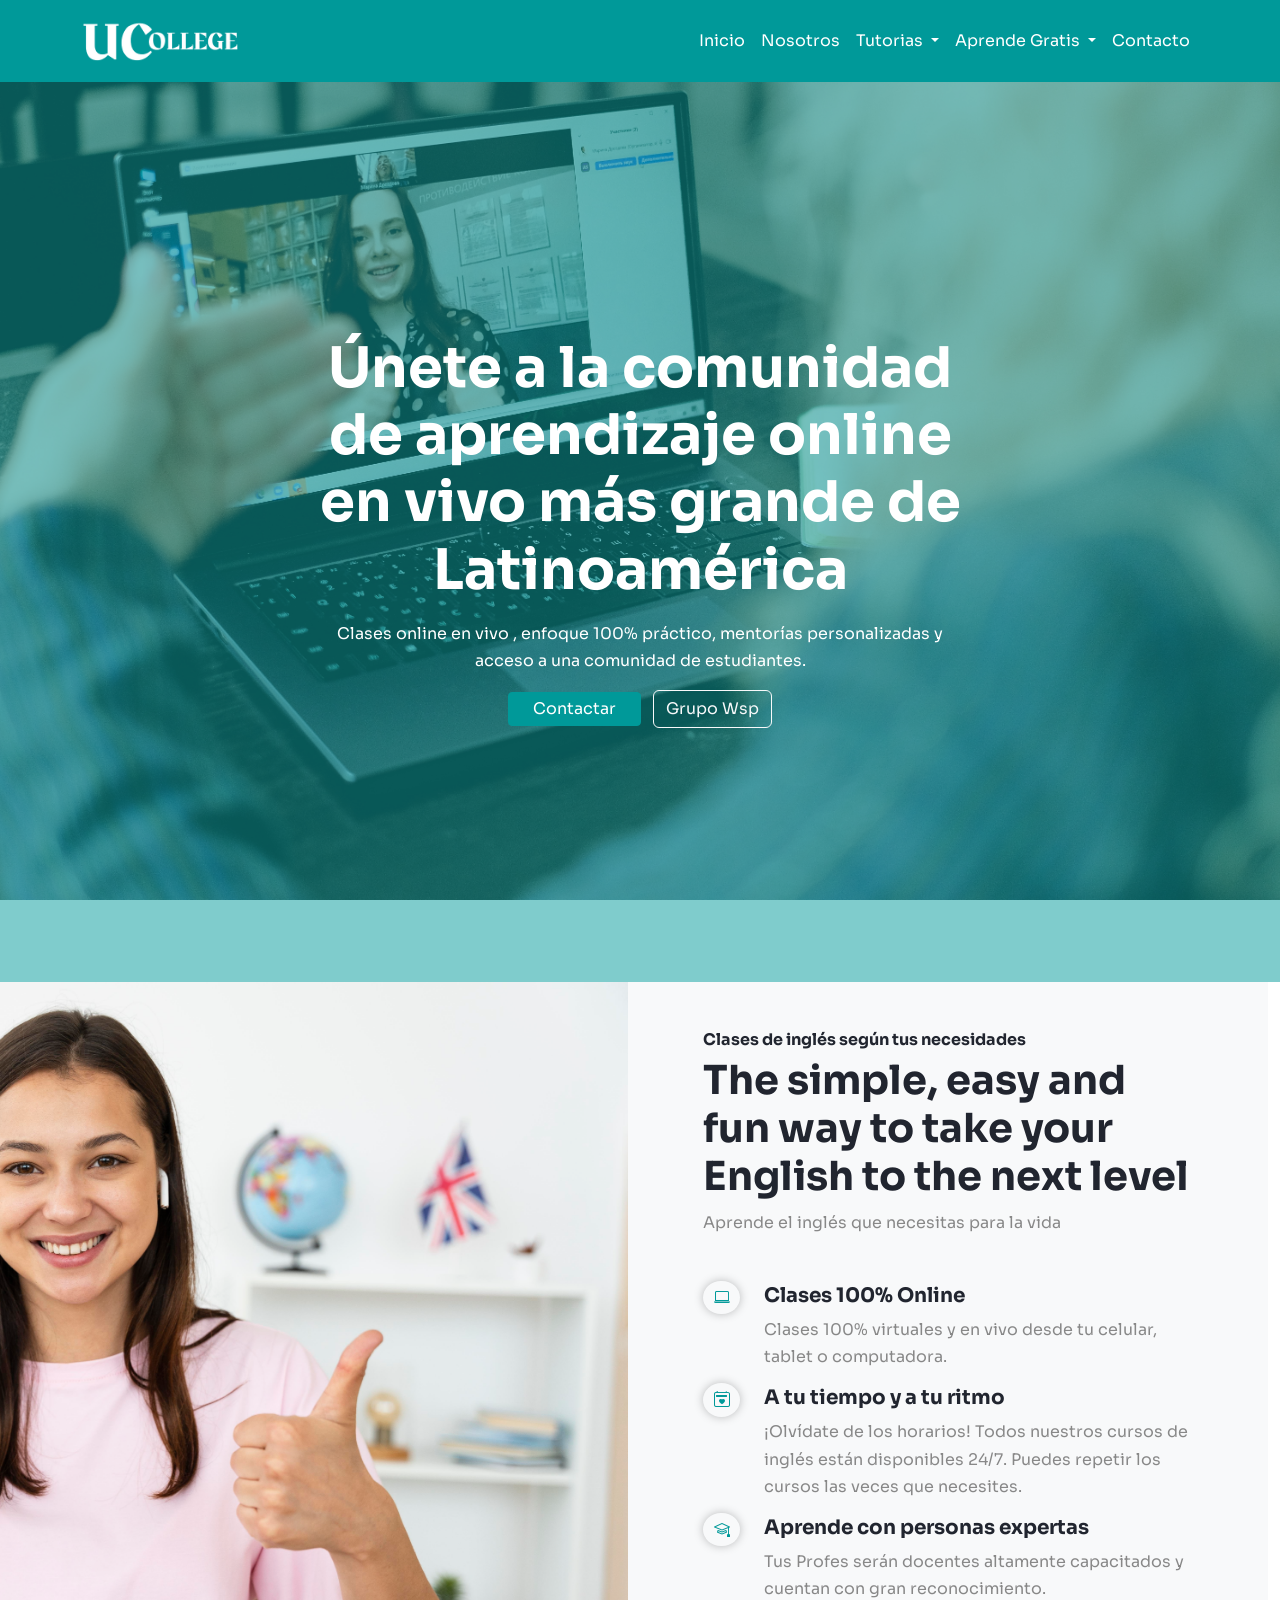
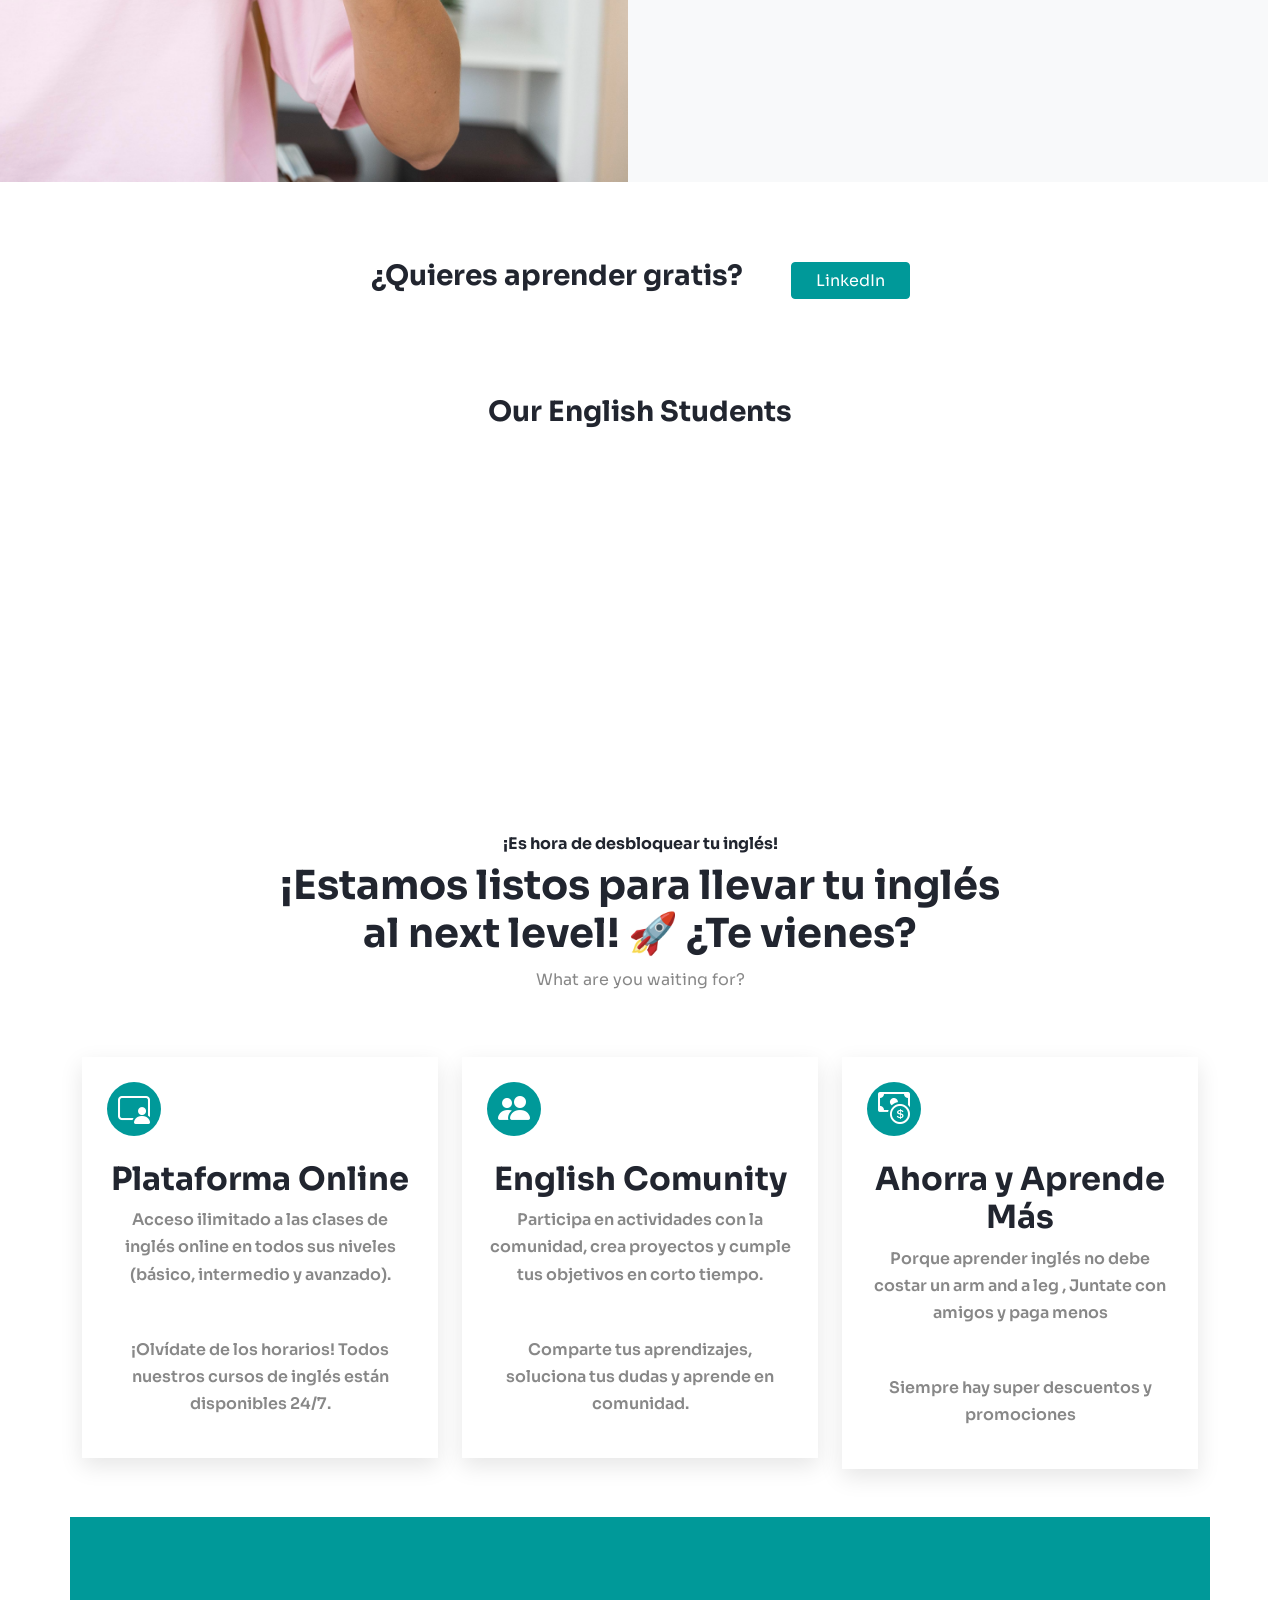
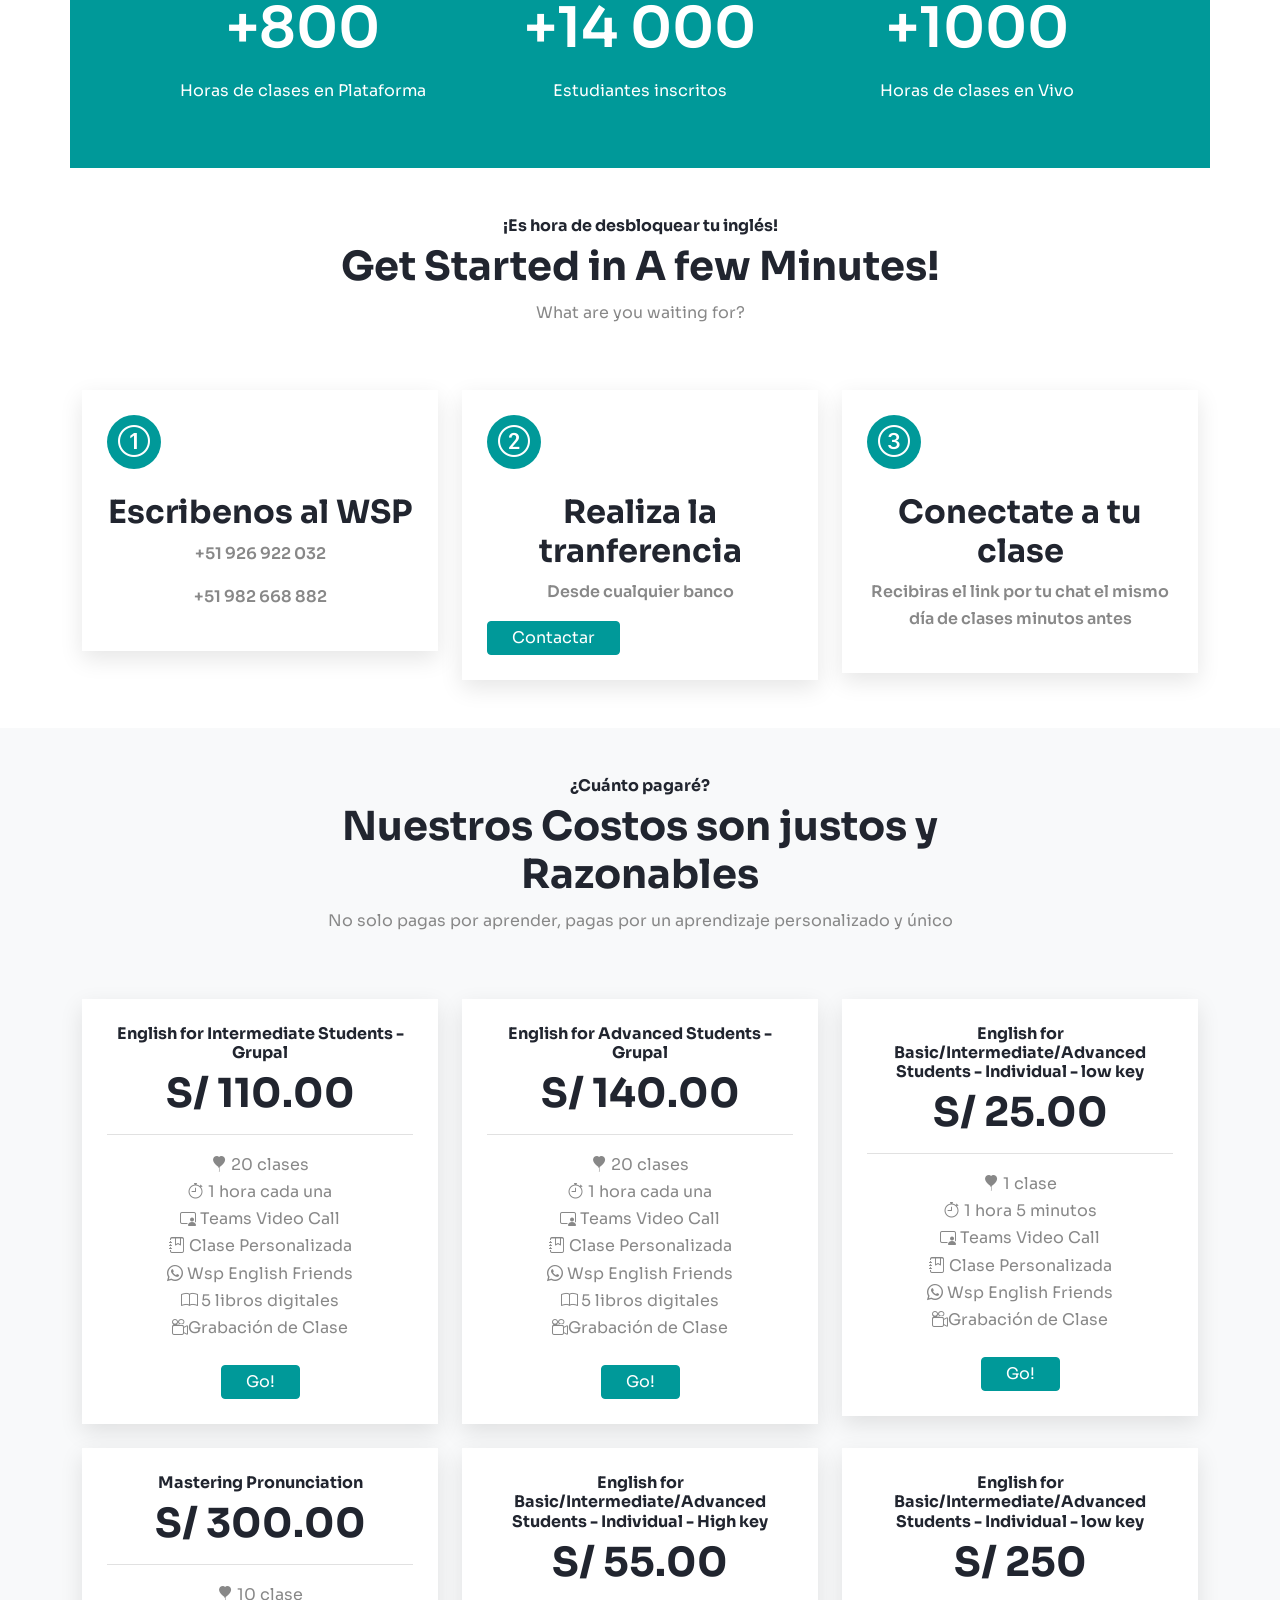
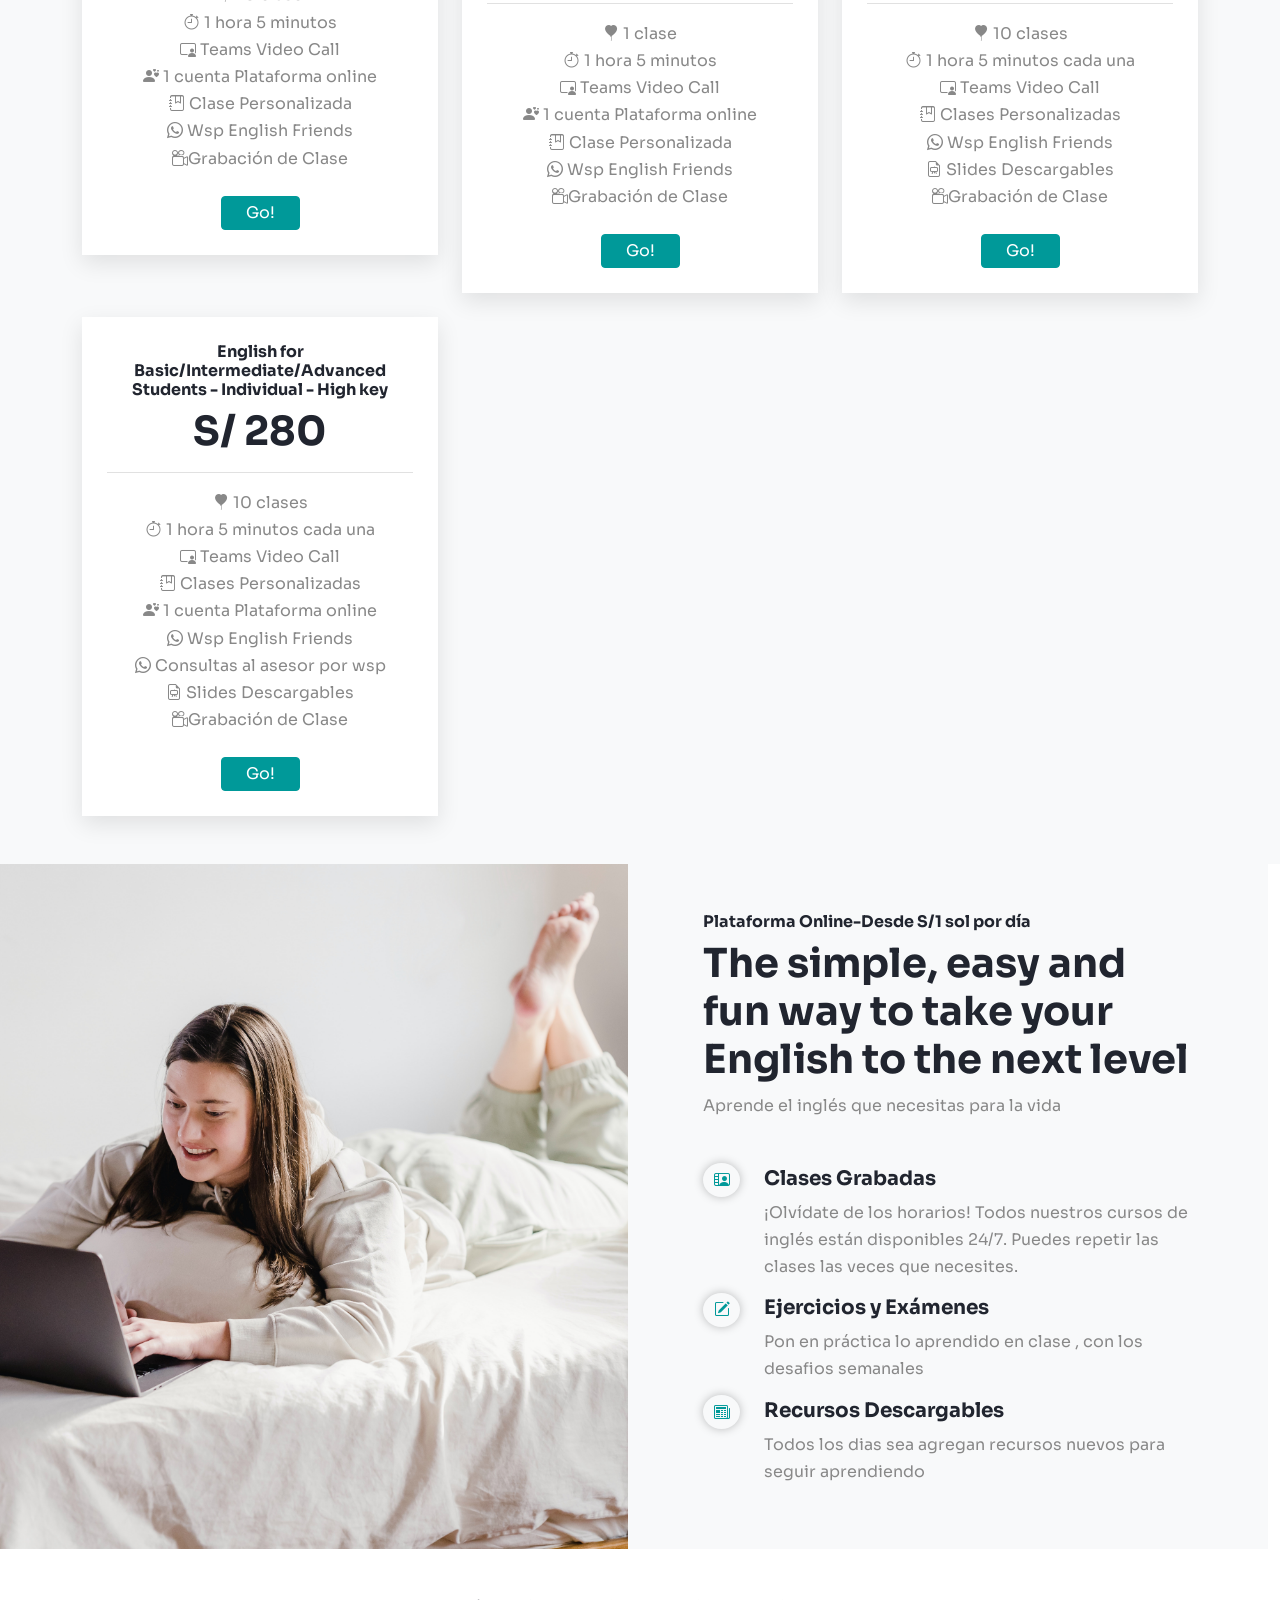
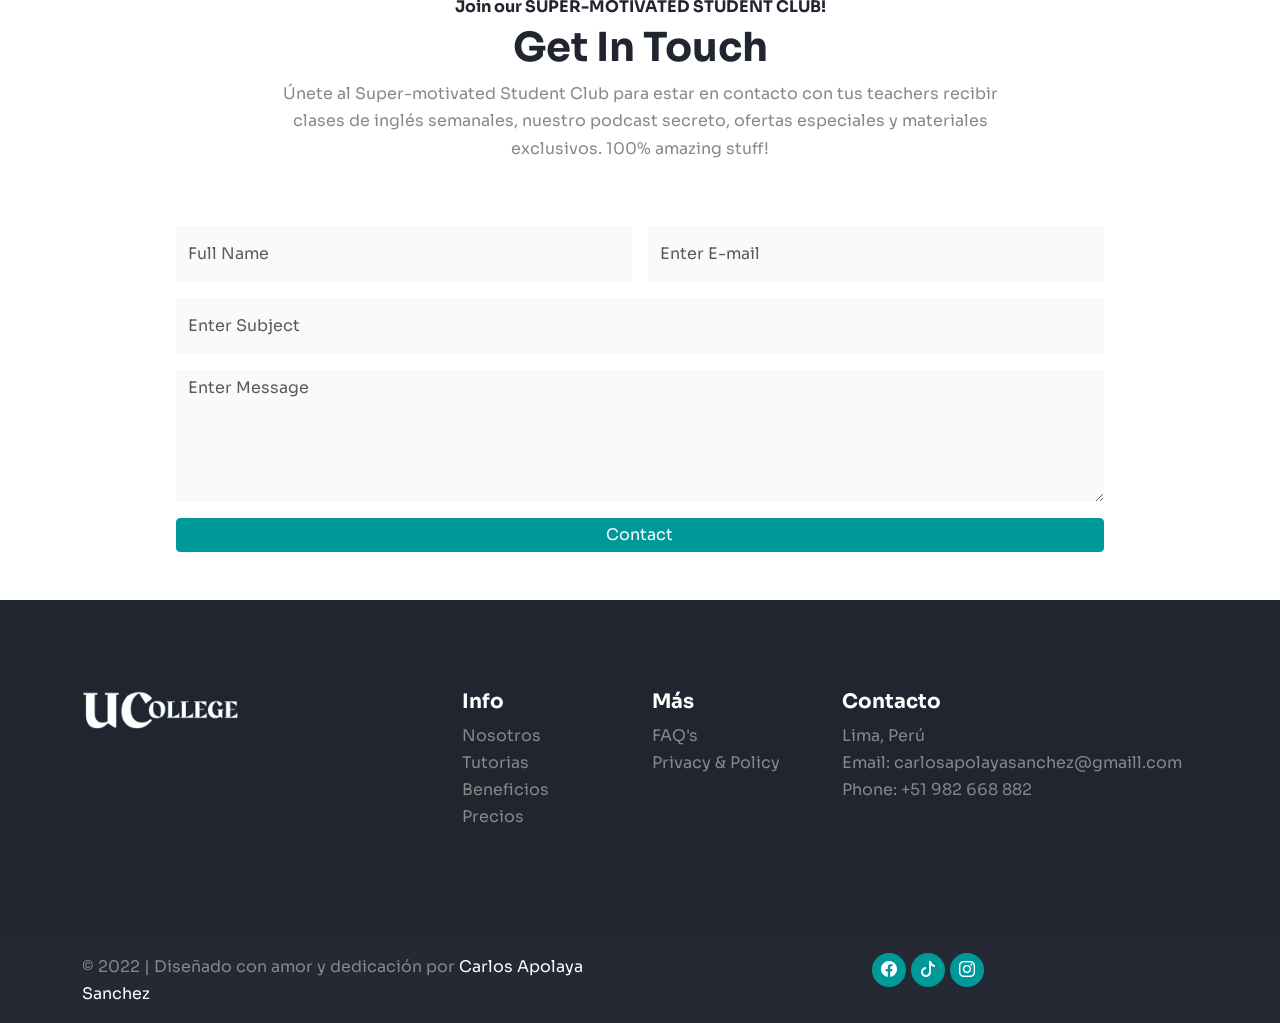
==== index.html @ a75e2e9b "nuevoe" ====
<!DOCTYPE html>
<html lang="en">

<head>
    <meta charset="UTF-8">
    <meta http-equiv="X-UA-Compatible" content="IE=edge">
    <meta name="viewport" content="width=device-width, initial-scale=1.0">
    <title>Curso de Inglés Online - Aprende fácil y rápido - UCollege</title>
    <meta name="description"
        content="Aprende inglés fácil y rápido desde tu casa. Clases online en vivo, 24-7. ¡Say hello a tu nueva forma de aprender inglés! 👌Boring classes? No thanks! Aprender inglés por tu cuenta, estando motivado, ya es posible. Let's begin!">
    <meta name="keywords"
        content="clases de inglés para principiantes, clases de ingles gratis, curso de ingles, aprender inglés rapido,myenglishbro,ingles desde cero ,ingles en español,ingles pronunciación, mejorar mi pronunciacion,
     clases de inglés desde casa, aprender ingles en casa, examenes de cambridge, 
     duolinguo test, ielts exam,inglés para adultos, ingles para niños, ingles para desarrolladores, inglés free,clases de ingles gratis,inglés con certificación">
    <link rel="shortcut icon" href="assets/img/ed.png" type="imagen/png">
    <!--Agregando Bootstrap-->
    <link href="https://cdn.jsdelivr.net/npm/bootstrap@5.2.0/dist/css/bootstrap.min.css" rel="stylesheet"
        integrity="sha384-gH2yIJqKdNHPEq0n4Mqa/HGKIhSkIHeL5AyhkYV8i59U5AR6csBvApHHNl/vI1Bx" crossorigin="anonymous">
    <!--Agregando Iconos Bootstrap-->
    <link rel="stylesheet" href="https://cdn.jsdelivr.net/npm/bootstrap-icons@1.9.1/font/bootstrap-icons.css">
    <link rel="stylesheet" href="css/styles.css">



</head>

<body>
    <!--Creando mi Menu de Navegación-->
    <nav class="navbar navbar-dark navbar-expand-lg   py-3 px-3  mb-lg-0">
        <div class="container">
            <a href="index.html" class="navbar-brand"><img src="assets/img/logo.png" class="logo"></a>
            <button class="navbar-toggler" type="button" data-bs-toggle="collapse" data-bs-target="#navmenu">
                <span class="navbar-toggler-icon"></span>
            </button>
            <div class="collapse navbar-collapse" id="navmenu">
                <ul class="navbar-nav ms-auto main-menu">
                    <li class="nav-item menu">
                        <a href="#" class="nav-link" class="nav-link">Inicio</a>
                    </li>
                    <li class="nav-item menu">
                        <a href="pages/nosotros.html" class="nav-link">Nosotros</a>
                    </li>

                    <li class="nav-item dropdown menu">
                        <a class="nav-link dropdown-toggle" href="clases.html" role="button" data-bs-toggle="dropdown"
                            aria-expanded="false">
                            Tutorias
                        </a>
                        <ul class="dropdown-menu">
                            <li><a class="dropdown-item" href="pages/clases.html">Clases</a></li>
                            <li><a class="dropdown-item" href="pages/horarios.html">Horarios</a></li>
                          
                            <li><a class="dropdown-item" href="pages/pagos.html">Pagos</a></li>
                        </ul>
                    </li>

                    <li class="nav-item dropdown menu">
                        <a class="nav-link dropdown-toggle" href="#" role="button" data-bs-toggle="dropdown"
                            aria-expanded="false">
                            Aprende Gratis
                        </a>
                        <ul class="dropdown-menu">
                            <li><a class="dropdown-item" href="pages/recursos.html">Recursos</a></li>
                            <li><a class="dropdown-item" href="pages/promocion.html">+info</a></li>
                            <li><a class="dropdown-item" href="pages/speaking.html">SpeaKing</a></li>
                            <li><a class="dropdown-item" href="pages/grammar.html">Grammar</a></li>
                        </ul>
                    </li>
                    


                    <li class="nav-item menu">
                        <a href="pages/contacto.html" class="nav-link">Contacto</a>
                    </li>

                </ul>
            </div>
        </div>
    </nav>

    <!--Creando mi hero-section-banner-->
    <!--Viewport Height (vh)-->
    <div class="hero vh-100 d-flex align-items-center">
        <div class="container">
            <div class="row">
                <div class="col-lg-7 mx-auto text-center">
                    <h1 class="display-4 text-white">Únete a la comunidad de aprendizaje online en vivo más grande de Latinoamérica </h1>
                    <p class="text-white my-3">Clases online en vivo , enfoque 100% práctico, mentorías personalizadas y acceso a una comunidad de estudiantes.</p>
                    <a href="https://wa.link/qwnf6w" class="btn me-2 btn-main">Contactar</a>
                    <a href="https://wa.link/qwnf6w" class="btn btn-outline-light">Grupo Wsp</a>
                </div>
            </div>

        </div>

    </div>


    <!-- home -->
    <section class="row w-100 py-0 bg-light sec-home">
        <div class="col-lg-6 col-img"></div>
        <div class="col-lg-6 py-5">
            <div class="container">
                <div class="row">
                    <div class="col-md-10 offset-md-1">
                        <h6>Clases de inglés según tus necesidades</h6>
                        <h1>The simple, easy and fun way to take your English to the next level</h1>
                        <p>Aprende el inglés que necesitas para la vida</p>

                        <div class="feature d-flex mt-5">
                            <div class="icon-sm me-4">
                                <i class="bi bi-laptop"></i>
                            </div>
                            <div>
                                <h5> Clases 100% Online</h5>
                                <p> Clases 100% virtuales y en vivo desde tu celular, tablet o computadora. </p>
                            </div>
                        </div>
                        <div class="feature d-flex">
                            <div class="icon-sm me-4">
                                <i class="bi bi-calendar2-heart"></i>
                            </div>
                            <div>
                                <h5> A tu tiempo y a tu ritmo</h5>
                                <p> ¡Olvídate de los horarios! Todos nuestros cursos de inglés están disponibles 24/7.
                                    Puedes
                                    repetir los cursos las veces que necesites. </p>
                            </div>
                        </div>
                        <div class="feature d-flex">
                            <div class="icon-sm me-4">
                                <i class="bi bi-mortarboard"></i>
                            </div>
                            <div>
                                <h5> Aprende con personas expertas</h5>
                                <p>Tus Profes serán docentes altamente capacitados y cuentan con gran reconocimiento.
                                </p>
                            </div>
                        </div>

                    </div>
                </div>
            </div>
        </div>
    </section>




    <section class=" container-md py-5 text-center">
        <div class="container">
            <div class="d-md-flex justify-content-center text-center align-items-center">
                <h3 class="mb-3 mb-md-0 frase mx-4"> ¿Quieres aprender gratis? </h3>
                <div class="g-ytsubscribe " data-channelid="UCmoCEECyW8IRFEmsu3-Z30g" data-layout="full"
                    data-count="default"></div>
                <div class=" m-4 pt-2">
                    <a href="https://www.linkedin.com/comm/mynetwork/discovery-see-all?usecase=PEOPLE_FOLLOWS&followMember=carlos-alberto-apolaya-sánchez-812b0515b"
                        target="_blank"> <button class="btn-main"> LinkedIn </button></a>
                </div>

            </div>
        </div>

        </div>

    </section>
    
    <section class="container-sm   mt-4 mb-sm-5  ">
        <div class="row justify-content-center">
            <div class="col-lg-12 justify-content-center text-center align-items-center  ">
                <div class="d-md-flex   ">
                <h3 class="mx-auto text-center"> Our English Students</h3>
                 
                 
                    
            </div>
        
                </div>
            <div class="col-lg-9">

                
            
                </div>
                <div id="mainslider3" class="carousel slide" data-bs-ride="carousel tiktok">
                    <div class="carousel-inner">
                        <div class="carousel-item active">
                        
                            <iframe width="400px" class="d-block w-100 " height="350px" src="https://www.youtube.com/embed/H9E2WH6BaRU" title="YouTube video player" frameborder="0" allow="accelerometer; autoplay; clipboard-write; encrypted-media; gyroscope; picture-in-picture" allowfullscreen></iframe>                             </div>
                      <div class="carousel-item active">
                        
                        <iframe width="400px" class="d-block w-100 " height="350px" src="https://www.youtube.com/embed/6hCEi2camwg" title="YouTube video player" frameborder="0" allow="accelerometer; autoplay; clipboard-write; encrypted-media; gyroscope; picture-in-picture" allowfullscreen></iframe>             
                         </div>
                      <div class="carousel-item">
                        <iframe width="400px" class="d-block w-100 " height="350px" src="https://www.youtube.com/embed/aSpsus810jg" title="YouTube video player" frameborder="0" allow="accelerometer; autoplay; clipboard-write; encrypted-media; gyroscope; picture-in-picture" allowfullscreen></iframe>                     
                     </div>
                        <div class="carousel-item">
                        <iframe width="400px" class="d-block w-100 " height="350px" src="https://www.youtube.com/embed/HoK25HNMjQU" title="YouTube video player" frameborder="0" allow="accelerometer; autoplay; clipboard-write; encrypted-media; gyroscope; picture-in-picture" allowfullscreen></iframe>           
                      </div>
                    <button class="carousel-control-prev" type="button" data-bs-target="#mainslider3" data-bs-slide="prev">
                      <span class="carousel-control-prev-icon" aria-hidden="true"></span>
                      <span class="visually-hidden">Previous</span>
                    </button>
                    <button class="carousel-control-next" type="button" data-bs-target="#mainslider3" data-bs-slide="next">
                      <span class="carousel-control-next-icon" aria-hidden="true"></span>
                      <span class="visually-hidden">Next</span>
                    </button>
                </div>
    
            </div>

    
    
    </section>


    <!-- BENEFICIOS -->
    <section class="sec-beneficios mb-5">
        <div class="benefit container">
            <div class="row mb-5">
                <div class="col-md-8 mx-auto text-center">
                    <h6>¡Es hora de desbloquear tu inglés!</h6>
                    <h1>¡Estamos listos para llevar tu inglés al next level! 🚀 ¿Te vienes?</h1>
                    <p>What are you waiting for?</p>
                </div>
            </div>
            <div class="row g-4">
                <div class="col-lg-4 col-sm-6">
                    <div class="service card-effect bounceInUp">
                        <div class="iconbox">
                            <i class="bi bi-person-video3 "></i>
                        </div>
                        <div class="description">
                            <h5 class=" title mt-4 ">Plataforma Online</h5>
                            <p class="text">Acceso ilimitado a las clases de inglés online en todos sus niveles (básico,
                                intermedio y avanzado).</p>
                            <p class="cta">¡Olvídate de los horarios! Todos nuestros cursos de inglés están disponibles
                                24/7. </p>
                        </div>

                    </div>
                </div>
                <div class="col-lg-4 col-sm-6">
                    <div class="service card-effect">
                        <div class="iconbox">
                            <i class="bi bi-people-fill "></i>
                        </div>
                        <div class="description">
                            <h5 class=" title mt-4">English Comunity </h5>
                            <p class="text">Participa en actividades con la comunidad, crea proyectos y cumple
                                tus objetivos en corto tiempo. </p>
                            <p class="cta">Comparte tus aprendizajes, soluciona tus dudas y aprende en comunidad. </p>
                        </div>

                    </div>
                </div>
                <div class="col-lg-4 col-sm-6">
                    <div class="service card-effect">
                        <div class="iconbox">
                            <i class="bi bi-cash-coin "></i>
                        </div>
                        <div class="description">
                            <h5 class="title mt-4 ">Ahorra y Aprende Más</h5>
                            <p class="text">Porque aprender inglés no debe costar un arm and a leg , Juntate con amigos
                                y paga
                                menos </p>
                            <p class="cta">Siempre hay super descuentos y promociones</p>
                        </div>

                    </div>
                </div>



            </div>
        </div>
    </section>
   





    <section class="sec-kpis container-md  ">
        <div class="kpi col-md">
            <span class="number"> +800 </span>
            <span class="desc"> Horas de clases en Plataforma </span>
        </div>
        <div class="kpi col-md">
            <span class="number"> +14 000 </span>
            <span class="desc"> Estudiantes inscritos </span>
        </div>
        <div class="kpi col-md">
            <span class="number"> +1000 </span>
            <span class="desc"> Horas de clases en Vivo </span>
        </div>
    </section>




    <section class="sec-beneficios mb-5 mt-5">
        <div class="benefit container">
            <div class="row mb-5">
                <div class="col-md-8 mx-auto text-center">
                    <h6>¡Es hora de desbloquear tu inglés!</h6>
                    <h1>Get Started in A few Minutes!</h1>
                    <p>What are you waiting for?</p>
                </div>
            </div>
            <div class="row g-4">
                <div class="col-lg-4 col-sm-6">
                    <div class="service card-effect bounceInUp">
                        <div class="iconbox">
                            <i class="bi bi-1-circle"></i>
                        </div>
                        <div class="description">
                            <h5 class=" title mt-4 ">Escribenos al WSP</h5>
                            <p class="text">+51 926 922 032 </p>
                            <p class="text">+51 982 668 882 </p>
                        </div>

                    </div>
                </div>
                <div class="col-lg-4 col-sm-6">
                    <div class="service card-effect">
                        <div class="iconbox">
                            <i class="bi bi-2-circle"></i>
                        </div>
                        <div class="description">
                            <h5 class=" title mt-4">Realiza la tranferencia </h5>
                            <p class="text">Desde cualquier banco</p>
                            <a href="https://wa.link/qwnf6w" target="_blank" class="btn me-2 btn-main">Contactar</a>
                        </div>

                    </div>
                </div>
                <div class="col-lg-4 col-sm-6">
                    <div class="service card-effect">
                        <div class="iconbox">
                            <i class="bi bi-3-circle"></i>
                        </div>
                        <div class="description">
                            <h5 class="title mt-4 ">Conectate a tu clase</h5>
                            <p class="text">Recibiras el link por tu chat el mismo día de clases minutos antes</p>

                        </div>

                    </div>
                </div>



            </div>
        </div>
    </section>



    <!-- PRECIOS DE CURSOS -->
    <section id="pricing" class="bg-light mt-5 py-5">
        <div class="container">
            <div class="row mb-5 ">
                <div class="col-md-8 mx-auto text-center">
                    <h6>¿Cuánto pagaré?</h6>
                    <h1>Nuestros Costos son justos y Razonables</h1>
                    <p>No solo pagas por aprender, pagas por un aprendizaje personalizado y único</p>
                </div>
            </div>
            <div class="row g-4">
                <div class="col-lg-4 col-sm-6">
                    <div class="pricing card-effect text-center">
                        <h6>English for Intermediate Students - Grupal </h6>
                        <h1>S/ 110.00</h1>
                        <hr>
                        <ul class="list-unstyled mb-4 ">
                            <li><i class="bi bi-balloon-heart-fill"></i>
                                20 clases</li>
                            <li><i class="bi bi-stopwatch"></i>
                                1 hora cada una</li>
                            <li><i class="bi bi-person-video3"></i>
                                Teams Video Call</li>

                            <li><i class="bi bi-journal-bookmark"></i>
                                Clase Personalizada </li>
                            <li><i class="bi bi-whatsapp"></i>
                                Wsp English Friends</li>
                                <li><i class="bi bi-book"></i>
                                    5 libros digitales</li>
                            <li><i class="bi bi-camera-reels"></i>Grabación de Clase</li>
                           
                        </ul>
                        <button class="btn btn-main">Go!</button>
                    </div>
                </div>

                <div class="col-lg-4 col-sm-6">
                    <div class="pricing card-effect text-center">
                        <h6>English for Advanced Students - Grupal </h6>
                        <h1>S/ 140.00</h1>
                        <hr>
                        <ul class="list-unstyled mb-4 ">
                            <li><i class="bi bi-balloon-heart-fill"></i>
                                20 clases</li>
                            <li><i class="bi bi-stopwatch"></i>
                                1 hora cada una</li>
                            <li><i class="bi bi-person-video3"></i>
                                Teams Video Call</li>

                            <li><i class="bi bi-journal-bookmark"></i>
                                Clase Personalizada </li>
                            <li><i class="bi bi-whatsapp"></i>
                                Wsp English Friends</li>
                                <li><i class="bi bi-book"></i>
                                    5 libros digitales</li>
                            <li><i class="bi bi-camera-reels"></i>Grabación de Clase</li>
                           
                        </ul>
                        <button class="btn btn-main">Go!</button>
                    </div>
                </div>
                <div class="col-lg-4 col-sm-6">
                    <div class="pricing card-effect text-center">
                        <h6>English for Basic/Intermediate/Advanced Students - Individual - low key</h6>
                        <h1>S/ 25.00</h1>
                        <hr>
                        <ul class="list-unstyled mb-4 ">
                            <li><i class="bi bi-balloon-heart-fill"></i>
                                1 clase</li>
                            <li><i class="bi bi-stopwatch"></i>
                                1 hora 5 minutos</li>
                            <li><i class="bi bi-person-video3"></i>
                                Teams Video Call</li>

                            <li><i class="bi bi-journal-bookmark"></i>
                                Clase Personalizada </li>
                            <li><i class="bi bi-whatsapp"></i>
                                Wsp English Friends</li>
                            <li><i class="bi bi-camera-reels"></i>Grabación de Clase</li>
                           
                        </ul>
                        <button class="btn btn-main">Go!</button>
                    </div>
                </div>

                <div class="col-lg-4 col-sm-6">
                    <div class="pricing card-effect text-center">
                        <h6>Mastering Pronunciation </h6>
                        <h1>S/ 300.00</h1>
                        <hr>
                        <ul class="list-unstyled mb-4">
                            <li><i class="bi bi-balloon-heart-fill"></i>
                                10 clase</li>
                            <li><i class="bi bi-stopwatch"></i>
                                1 hora 5 minutos </li>
                            <li><i class="bi bi-person-video3"></i>
                                Teams Video Call</li>
                            <li><i class="bi bi-person-hearts"></i>
                                1 cuenta Plataforma online </li>

                            <li><i class="bi bi-journal-bookmark"></i>
                                Clase Personalizada </li>
                            <li><i class="bi bi-whatsapp"></i>
                                Wsp English Friends</li>
                            <li><i class="bi bi-camera-reels"></i>Grabación de Clase</li>
                            
                        </ul>
                        <button class="btn btn-main">Go!</button>
                    </div>
                </div>

                <div class="col-lg-4 col-sm-6">
                    <div class="pricing card-effect text-center">
                        <h6>English for Basic/Intermediate/Advanced Students - Individual - High key</h6>
                        <h1>S/ 55.00</h1>
                        <hr>
                        <ul class="list-unstyled mb-4">
                            <li><i class="bi bi-balloon-heart-fill"></i>
                                1 clase</li>
                            <li><i class="bi bi-stopwatch"></i>
                                1 hora 5 minutos </li>
                            <li><i class="bi bi-person-video3"></i>
                                Teams Video Call</li>
                            <li><i class="bi bi-person-hearts"></i>
                                1 cuenta Plataforma online </li>

                            <li><i class="bi bi-journal-bookmark"></i>
                                Clase Personalizada </li>
                            <li><i class="bi bi-whatsapp"></i>
                                Wsp English Friends</li>
                            <li><i class="bi bi-camera-reels"></i>Grabación de Clase</li>
                            
                        </ul>
                        <button class="btn btn-main">Go!</button>
                    </div>
                </div>
                <div class="col-lg-4 col-sm-6">
                    <div class="pricing card-effect text-center">
                        <h6>English for Basic/Intermediate/Advanced Students - Individual - low key</h6>
                        <h1>S/ 250</h1>
                        <hr>
                        <ul class="list-unstyled mb-4 ">
                            <li><i class="bi bi-balloon-heart-fill"></i>
                                10 clases</li>
                            <li><i class="bi bi-stopwatch"></i>
                                1 hora 5 minutos cada una</li>
                            <li><i class="bi bi-person-video3"></i>
                                Teams Video Call</li>

                            <li><i class="bi bi-journal-bookmark"></i>
                                Clases Personalizadas </li>

                            <li><i class="bi bi-whatsapp"></i>
                                Wsp English Friends</li>
                            <li><i class="bi bi-file-earmark-easel"></i>
                                Slides Descargables</li>

                            <li><i class="bi bi-camera-reels"></i>Grabación de Clase</li>
                           



                        </ul>
                        <button class="btn btn-main">Go!</button>
                    </div>
                </div>



                <div class="col-lg-4 col-sm-6">
                    <div class="pricing card-effect text-center">
                        <h6>English for Basic/Intermediate/Advanced Students - Individual - High key</h6>
                        <h1>S/ 280</h1>
                        <hr>
                        <ul class="list-unstyled mb-4 ">
                            <li><i class="bi bi-balloon-heart-fill"></i>
                                10 clases</li>
                            <li><i class="bi bi-stopwatch"></i>
                                1 hora 5 minutos cada una</li>
                            <li><i class="bi bi-person-video3"></i>
                                Teams Video Call</li>

                            <li><i class="bi bi-journal-bookmark"></i>
                                Clases Personalizadas</li>
                            <li><i class="bi bi-person-hearts"></i>
                                1 cuenta Plataforma online </li>
                            <li><i class="bi bi-whatsapp"></i>
                                Wsp English Friends</li>
                            <li><i class="bi bi-whatsapp"></i>
                                Consultas al asesor por wsp</li>
                            <li><i class="bi bi-file-earmark-easel"></i>
                                Slides Descargables</li>

                            <li><i class="bi bi-camera-reels"></i>Grabación de Clase</li>
                            
                        </ul>
                        <button class="btn btn-main">Go!</button>
                    </div>
                </div>

               


            </div>
        </div>
    </section><!-- PRICING -->


 <!-- plataforma -->
 <section class="row w-100 py-0 bg-light sec-plataforma">
    <div class="col-lg-6 col-img"></div>
    <div class="col-lg-6 py-5">
        <div class="container">
            <div class="row">
                <div class="col-md-10 offset-md-1">
                    <h6>Plataforma Online-Desde  S/1 sol por día</h6>
                    <h1>The simple, easy and fun way to take your English to the next level</h1>
                    <p>Aprende el inglés que necesitas para la vida</p>

                    <div class="feature d-flex mt-5">
                        <div class="icon-sm me-4">
                            <i class="bi bi-person-video2"></i>
                        </div>
                        <div>
                            <h5> Clases Grabadas</h5>
                            <p> ¡Olvídate de los horarios! Todos nuestros cursos de inglés están disponibles 24/7.
                                Puedes
                                repetir las clases  las veces que necesites. </p>
                        </div>
                    </div>
                    <div class="feature d-flex">
                        <div class="icon-sm me-4">
                            <i class="bi bi-pencil-square"></i>
                        </div>
                        <div>
                            <h5>Ejercicios y Exámenes</h5>
                            <p> Pon en práctica lo aprendido en clase , con los desafios semanales </p>
                        </div>
                    </div>
                    <div class="feature d-flex">
                        <div class="icon-sm me-4">
                            <i class="bi bi-newspaper"></i>
                        </div>
                        <div>
                            <h5>Recursos Descargables</h5>
                            <p>Todos los dias sea agregan recursos nuevos para seguir aprendiendo
                            </p>
                        </div>
                    </div>

                </div>
            </div>
        </div>
    </div>
</section>

    
    <!-- CONTACT -->
    <section class="contact my-5">
        <div class="container ">
            <div class="row mb-5">
                <div class="col-md-8 mx-auto text-center">
                    <h6 >Join our SUPER-MOTIVATED STUDENT CLUB!</h6>
                    <h1>Get In Touch</h1>
                    <p>Únete al Super-motivated Student Club para estar en contacto con tus teachers recibir clases de inglés semanales, nuestro podcast secreto, ofertas especiales y materiales exclusivos. 100% amazing stuff!</p>
                </div>
            </div>

            <form action="" class="row g-3 justify-content-center">
                <div class="col-md-5">
                    <input type="text" class="form-control" placeholder="Full Name">
                </div>
                <div class="col-md-5">
                    <input type="text" class="form-control" placeholder="Enter E-mail">
                </div>
                <div class="col-md-10">
                    <input type="text" class="form-control" placeholder="Enter Subject">
                </div>
                <div class="col-md-10">
                    <textarea name="" id="" cols="30" rows="5" class="form-control"
                        placeholder="Enter Message"></textarea>
                </div>
                <div class="col-md-10 d-grid">
                    <button class="btn btn-main">Contact</button>
                </div>
            </form>

        </div>
    </section><!-- CONTACT -->












    <footer class="sec-footer">
        <div class="footer-top">
            <div class="container">
                <div class="row gy-4">
                    <div class="col-lg-4">
                        <img class="logo" src="assets/img/logo.png" alt="Logo ucollege">
                    </div>
                    <div class="col-lg-2">
                        <h5 class="text-white">Info</h5>
                        <ul class="list-unstyled">
                            <li><a href="#">Nosotros</a></li>
                            <li><a href="#">Tutorias</a></li>
                            <li><a href="#">Beneficios</a></li>
                            <li><a href="#">Precios</a></li>
                        </ul>
                    </div>
                    <div class="col-lg-2">
                        <h5 class="text-white">Más</h5>
                        <ul class="list-unstyled">
                            <li><a href="#">FAQ's</a></li>
                            <li><a href="#">Privacy & Policy</a></li>
                        </ul>
                    </div>
                    <div class="col-lg-4">
                        <h5 class="text-white">Contacto</h5>
                        <ul class="list-unstyled">
                            <li>Lima, Perú</li>
                            <li>Email: carlosapolayasanchez@gmaill.com</li>
                            <li>Phone: +51 982 668 882</li>
                        </ul>
                    </div>
                </div>
            </div>
        </div>
        <div class="footer-bottom py-3">
            <div class="container">
                <div class="row">
                    <div class="col-md-6">
                        <p class="mb-0">© 2022 | Diseñado con amor y dedicación<i class="bx bx-heart text-danger"></i>
                            por<a href="https://www.youtube.com/channel/UCmoCEECyW8IRFEmsu3-Z30g" class="text-white">
                                Carlos Apolaya Sanchez </a></p>
                    </div>
                    <div class="col-md-6">
                        <div class="social-icons">
                            <a href="#"><i class="bi bi-facebook"></i></a>
                            <a href="#"><i class="bi bi-tiktok"></i></a>
                            <a href="#"><i class="bi bi-instagram"></i></a>
                        </div>
                    </div>
                </div>
            </div>
        </div>
    </footer>


    <!--Agregando mi canal de youtube-->
    <script src="https://apis.google.com/js/platform.js"></script>
    <script src="https://cdn.jsdelivr.net/npm/bootstrap@5.2.0/dist/js/bootstrap.bundle.min.js"
        integrity="sha384-A3rJD856KowSb7dwlZdYEkO39Gagi7vIsF0jrRAoQmDKKtQBHUuLZ9AsSv4jD4Xa" crossorigin="anonymous">
    </script>

</body>


</html>
---- css/styles.css ----
@import url("https://fonts.googleapis.com/css2?family=Sora:wght@400;700&display=swap");
.titulo {
  font-weight: 600;
}

#footer {
  background-color: #F99050;
}

.fixing {
  background-color: rgb(0, 153, 153);
}

.fixing-background {
  background-image: url(../assets/img/portada-tutorias.png);
  background-repeat: no-repeat;
  background-position: 80%;
  background-size: cover;
  position: relative;
  height: 350px;
}

.fixing-background2 {
  background-image: url(../assets/img/final222.png);
  background-repeat: no-repeat;
  background-position: 80%;
  background-size: cover;
  position: relative;
  height: 350px;
}

.fixing-background3 {
  background-image: url(../assets/img/jumping.png);
  background-repeat: no-repeat;
  background-position: 80%;
  background-size: cover;
  position: relative;
  height: 350px;
}

.btn-main, .btn-main-s {
  padding: 0.25rem 1.5rem;
  border-radius: 0.25rem;
  background-color: rgb(0, 153, 153);
  color: white;
  border: solid 1px rgb(0, 153, 153);
}
.btn-main:hover, .btn-main-s:hover {
  background-color: white;
  color: rgb(0, 153, 153);
  border: solid 1px rgb(0, 153, 153);
}
.btn-main-s {
  font-size: 0.75rem;
  padding: 0.1rem 1rem;
}

.btn-sec, .btn-sec-s {
  padding: 0.25rem 1.5rem;
  border-radius: 0.25rem;
  color: white;
  background-color: transparent;
  border: none;
}
.btn-sec:hover, .btn-sec-s:hover {
  color: black;
}
.btn-sec-s {
  font-size: 0.75rem;
  padding: 0.1rem 1rem;
}

.main-menu li {
  font-size: 1rem;
  background-color: rgb(0, 153, 153);
}
.main-menu li a {
  color: white;
  text-decoration: none;
}
.main-menu li a:hover {
  text-decoration: underline;
}

.icon-sm i {
  font-size: 1rem;
  color: rgb(0, 153, 153);
  padding: 0.4rem 0.65rem;
  border-radius: 50%;
  box-shadow: 0 0 10px rgba(0, 0, 0, 0.2509803922);
}

.benefit {
  display: flex;
  flex-direction: column;
}
.benefit .iconbox {
  width: 54px;
  height: 54px;
  display: flex;
  align-items: center;
  justify-content: center;
  background-color: rgb(0, 153, 153);
  color: var(--white);
  font-size: 32px;
  border-radius: 100px;
  flex: none;
}
.benefit .description .title {
  font-size: 2rem;
  text-align: center;
}
.benefit .description .text {
  font-weight: 600;
  text-align: center;
}
.benefit .description .cta {
  margin-top: 3rem;
  font-weight: 600;
  text-align: center;
}

.social-icons {
  display: flex;
  justify-content: center;
}
.social-icons a {
  width: 34px;
  height: 34px;
  background-color: rgb(0, 153, 153);
  border-radius: 2px solid white;
  color: var(--white);
  display: flex;
  justify-content: center;
  align-items: center;
  border-radius: 100px;
  margin-left: 5px;
  transition: all 0.4s ease;
  border: 2px solid rgb(0, 153, 153);
}
.social-icons a:hover {
  color: var(--primary);
  background-color: transparent;
  border-color: rgb(0, 153, 153);
}

form input.form-control {
  height: 56px;
}

form .form-control {
  border: transparent;
  border-radius: 0;
  background-color: rgba(0, 0, 0, 0.02);
}

html {
  min-width: 100vw;
}

:root {
  --primary: #0d6efd;
  --dark: #21252f;
  --body: #888;
  --white: #ffffff;
  --box-shadow: 0 8px 22px rgba(0,0,0,0.1);
}

body {
  font-family: "Sora", sans-serif;
  line-height: 1.7;
  color: var(--body);
}

h1, h2, h3, h4, h5, h6,
.display-4 {
  color: var(--dark);
  font-weight: 700;
}

a {
  color: var(--dark);
  text-decoration: none;
}

.hero {
  background-image: url(../assets/img/cover.jpg);
  background-position: center;
  background-size: cover;
  background-attachment: fixed;
  position: relative;
  z-index: 2;
}

.hero::after {
  content: "";
  width: 100%;
  height: 100%;
  position: absolute;
  top: 0;
  left: 0;
  background-color: rgba(0, 153, 153, 0.5);
  z-index: -1;
}

.hero2 {
  background-image: url(../assets/img/jumping.png);
  background-position: center;
  background-size: cover;
  background-attachment: fixed;
  position: relative;
  z-index: 2;
}

.hero2::after {
  content: "";
  width: 100%;
  height: 100%;
  position: absolute;
  top: 0;
  left: 0;
  background-color: rgba(0, 153, 153, 0.5);
  z-index: -1;
}

.sec-plataforma .col-img {
  background-image: url(../assets/img/plataforma.PNG);
  background-position: center;
  background-size: cover;
  min-height: 500px;
}

.sec-libro .col-img {
  background-image: url(../assets/img/footer-gril.jpeg);
  background-position: right;
  background-size: contain;
  min-height: 500px;
}

body {
  padding: 0;
  margin: 0;
  font-family: Sora, "sans-serif";
  line-height: 1.7;
}

.card-border {
  border: solid 10px white;
  border-radius: 20px;
  transition: all ease-out 0.2s;
  overflow: hidden;
  background-color: #e1f0e6;
}
.card-border:hover {
  transform: scale(1.05);
}

.tiktok, .add-style {
  background-color: white;
  border-radius: 13px;
  box-shadow: 0px 0px 70px rgba(102, 102, 102, 0.2);
}

nav {
  background-color: rgb(0, 153, 153);
}

.logo {
  max-width: 10rem;
}

.col-img {
  background-image: url(../assets/img/home-pic.jpg);
  background-position: right top;
  background-size: cover;
  min-height: 800px;
}

.sec-features {
  width: 100%;
  max-width: 992px;
  margin: auto;
  padding: 3rem;
  display: flex;
  flex-direction: column;
  align-items: center;
}
.sec-features .intro {
  text-align: center;
}
.sec-features .intro h3 {
  font-size: 1.8rem;
}
.sec-features .intro p {
  font-size: 0.8rem;
  color: rgb(0, 153, 153);
}
.sec-features .features {
  display: flex;
  gap: 1rem;
  align-items: center;
}
.sec-features .features .text {
  padding: 2rem 0;
  flex: 1;
}
.sec-features .features .text .feature {
  display: flex;
  flex-direction: row;
  align-items: center;
}
.sec-features .features .text .feature .description {
  margin-left: 1rem;
  max-width: 20rem;
}
.sec-features .features .text .feature .description .description-title {
  font-size: 1.15rem;
}
.sec-features .features .text .feature .description .description-text {
  font-size: 1rem;
}
.sec-features .features .image img {
  max-width: 20rem;
}

.sec-benefits {
  padding-top: 120px;
  padding-bottom: 120px;
}

.service {
  position: relative;
  z-index: 2;
  overflow: hidden;
}
.service::after {
  content: "";
  width: 100%;
  height: 100%;
  position: absolute;
  top: -100%;
  left: 0;
  background-color: rgb(0, 153, 153);
  z-index: -1;
  opacity: 0;
  transition: all 0.4s ease;
}
.service:hover .iconbox {
  background-color: var(--white);
  color: rgb(0, 153, 153);
}
.service:hover h5 {
  color: var(--white);
}
.service:hover p {
  color: var(--white);
}
.service:hover::after {
  opacity: 1;
  top: 0;
}

.card-effect {
  box-shadow: var(--box-shadow);
  background-color: var(--white);
  padding: 25px;
  transition: all 0.35s ease;
}
.card-effect:hover {
  box-shadow: none;
  transform: translateY(5px);
}

.sec-kpis {
  display: flex;
  width: 100%;
  background-color: rgb(0, 153, 153);
  color: white;
  padding: 4rem;
}
.sec-kpis .kpi {
  flex: 1;
  display: flex;
  flex-direction: column;
  align-items: center;
}
.sec-kpis .kpi .number {
  font-size: 3.5rem;
  font-weight: 600;
}
.sec-kpis .kpi .desc {
  font-size: 0.9;
  color: white;
}

.sec-frase {
  background-image: url(../assets/img/portada-tutorias.png);
  padding-top: 200px;
  padding-bottom: 200px;
  background-position: center;
  background-size: cover;
  background-attachment: fixed;
  position: relative;
  z-index: 2;
}
.sec-frase ::after {
  content: "";
  width: 100%;
  height: 100%;
  position: absolute;
  top: 0;
  left: 0;
  background-color: rgba(0, 153, 153, 0.5);
  z-index: -1;
}

.sec-footer .footer-top {
  padding-top: 90px;
  padding-bottom: 90px;
  background-color: var(--dark);
}
.sec-footer .footer-top a {
  color: var(--body);
}
.sec-footer .footer-top a:hover {
  color: var(--white);
}
.sec-footer .footer-bottom {
  background-color: #242933;
}

@media (max-width: 768px) {
  .sec-footer-cta {
    width: 100%;
    text-align: center;
  }
  .sec-benefits .intro {
    text-align: center;
  }
  .sec-benefits .intro h3 {
    font-size: 2rem;
  }
  .sec-features .intro h3 {
    font-size: 2rem;
  }
  .sec-features .intro p {
    font-size: 1rem;
  }
  .sec-kpis {
    display: flex;
    flex-direction: column;
  }
  .sec-kpis .kpi {
    flex: 1;
  }
}

/*# sourceMappingURL=styles.css.map */
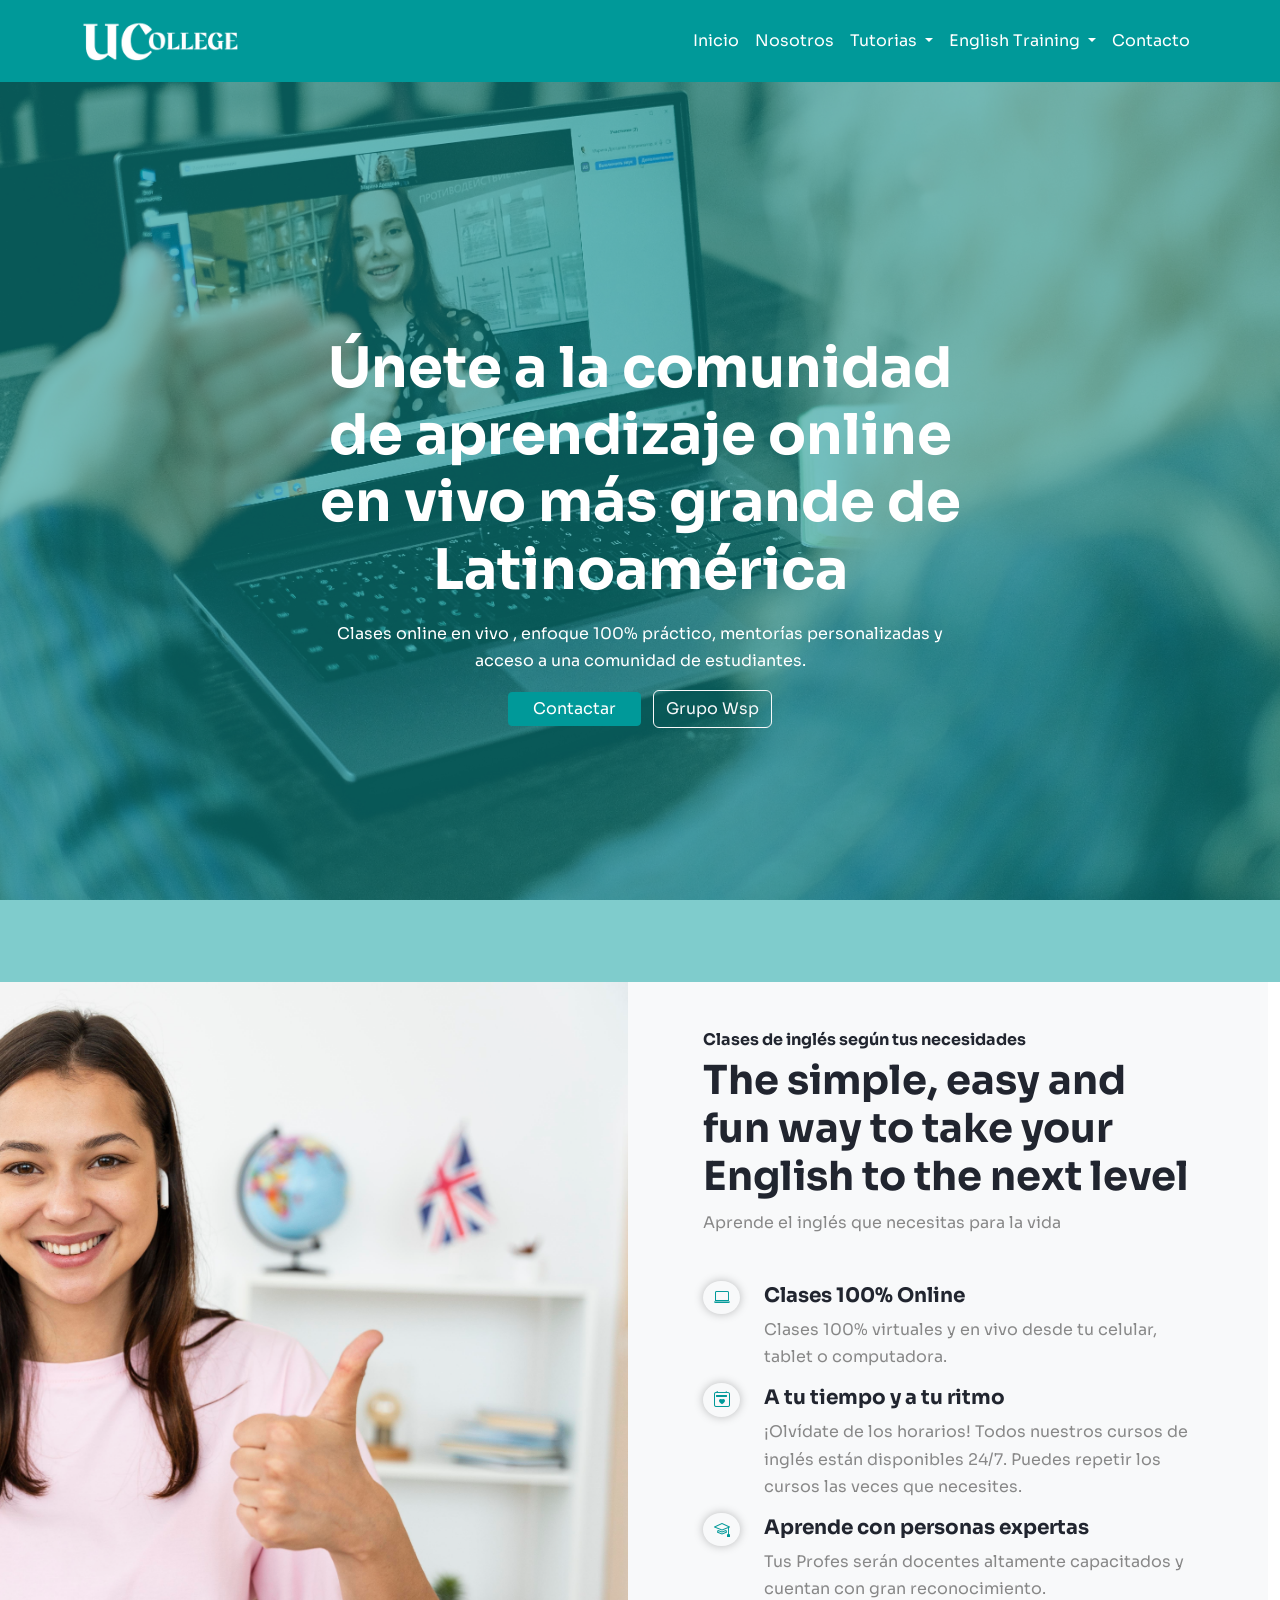
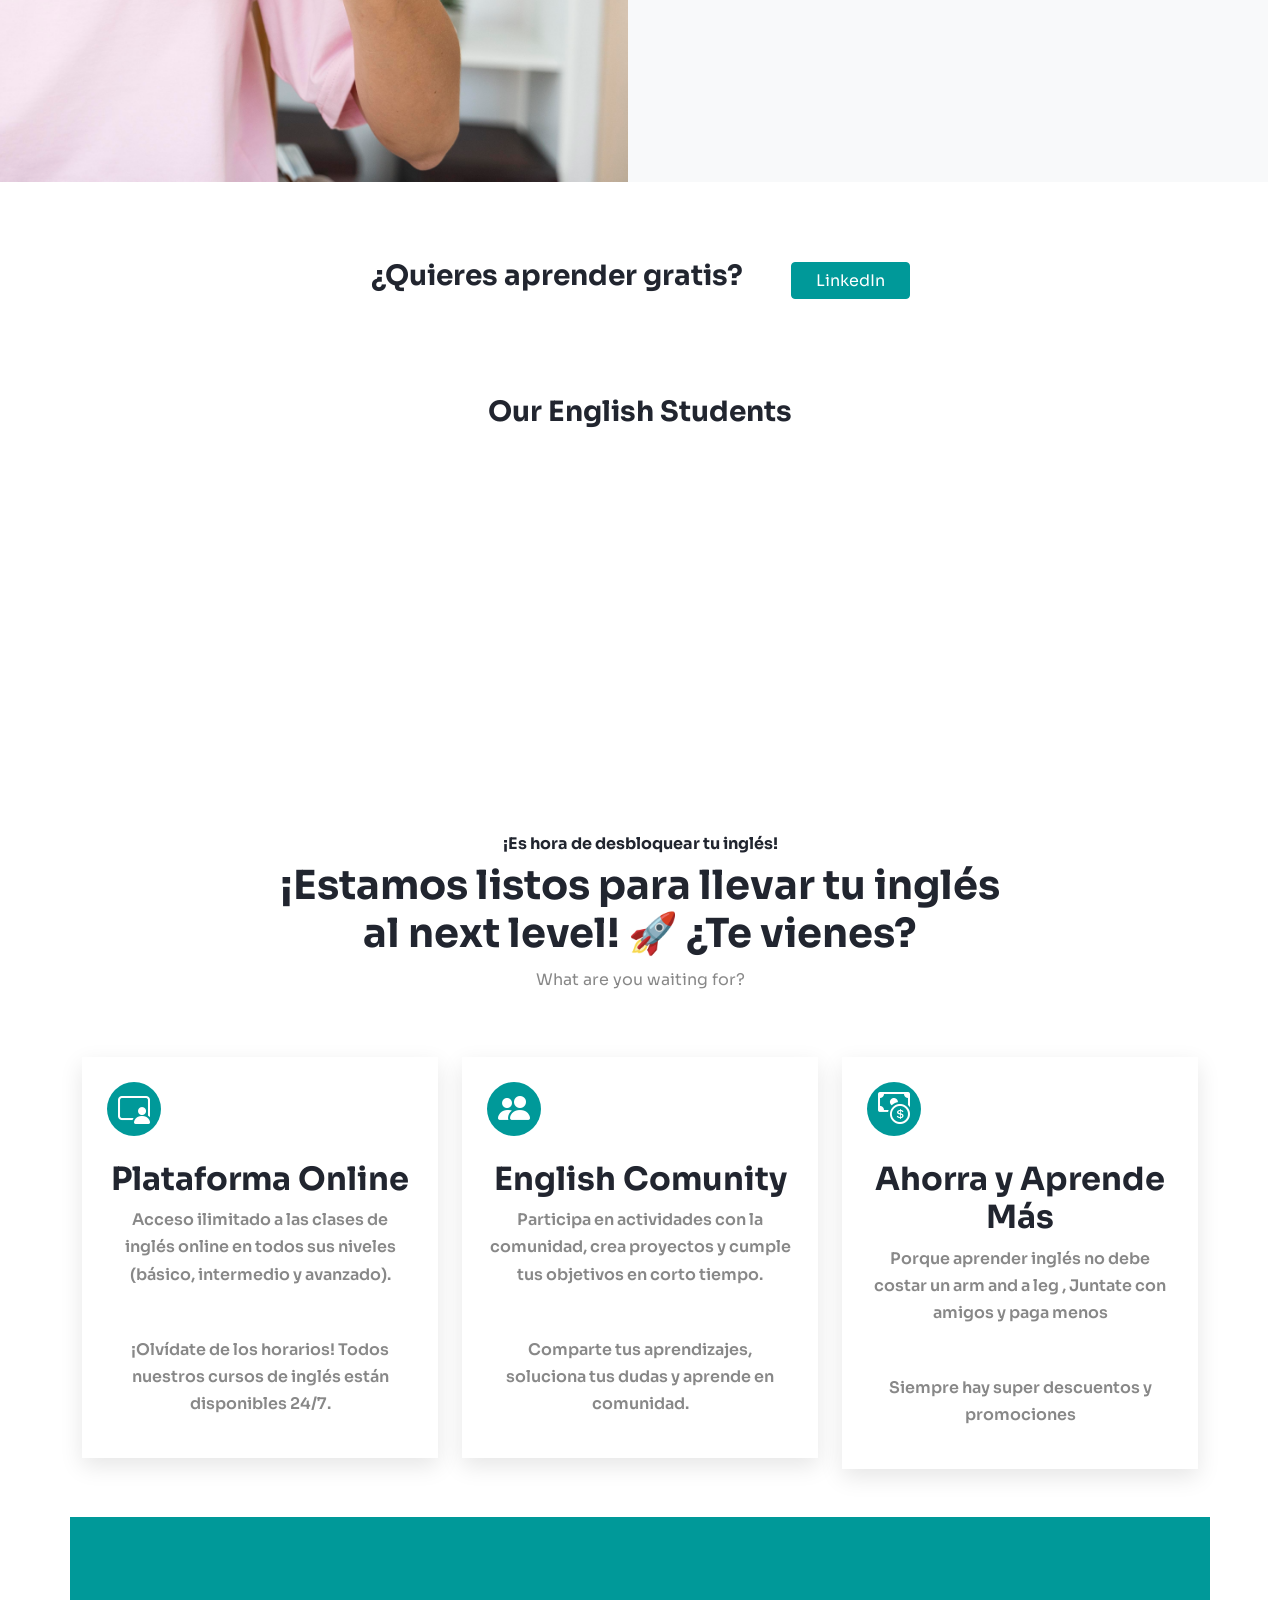
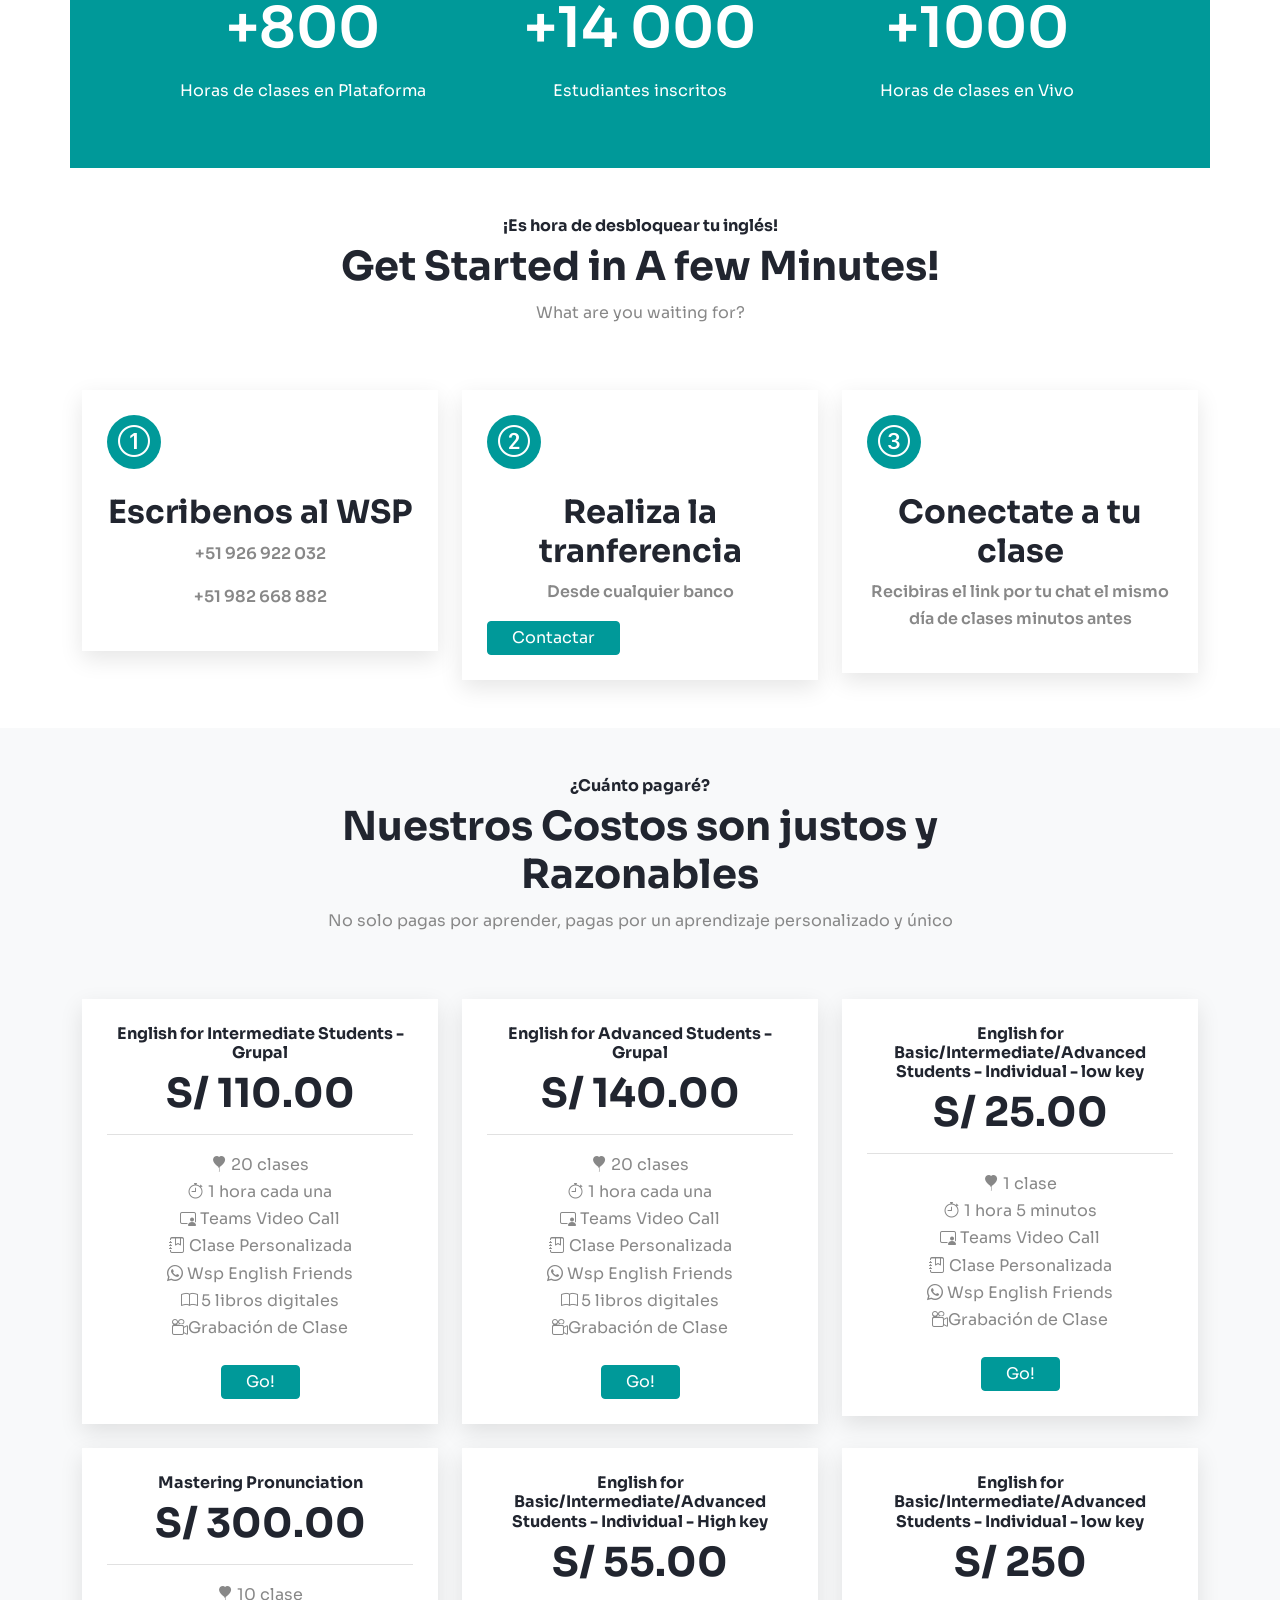
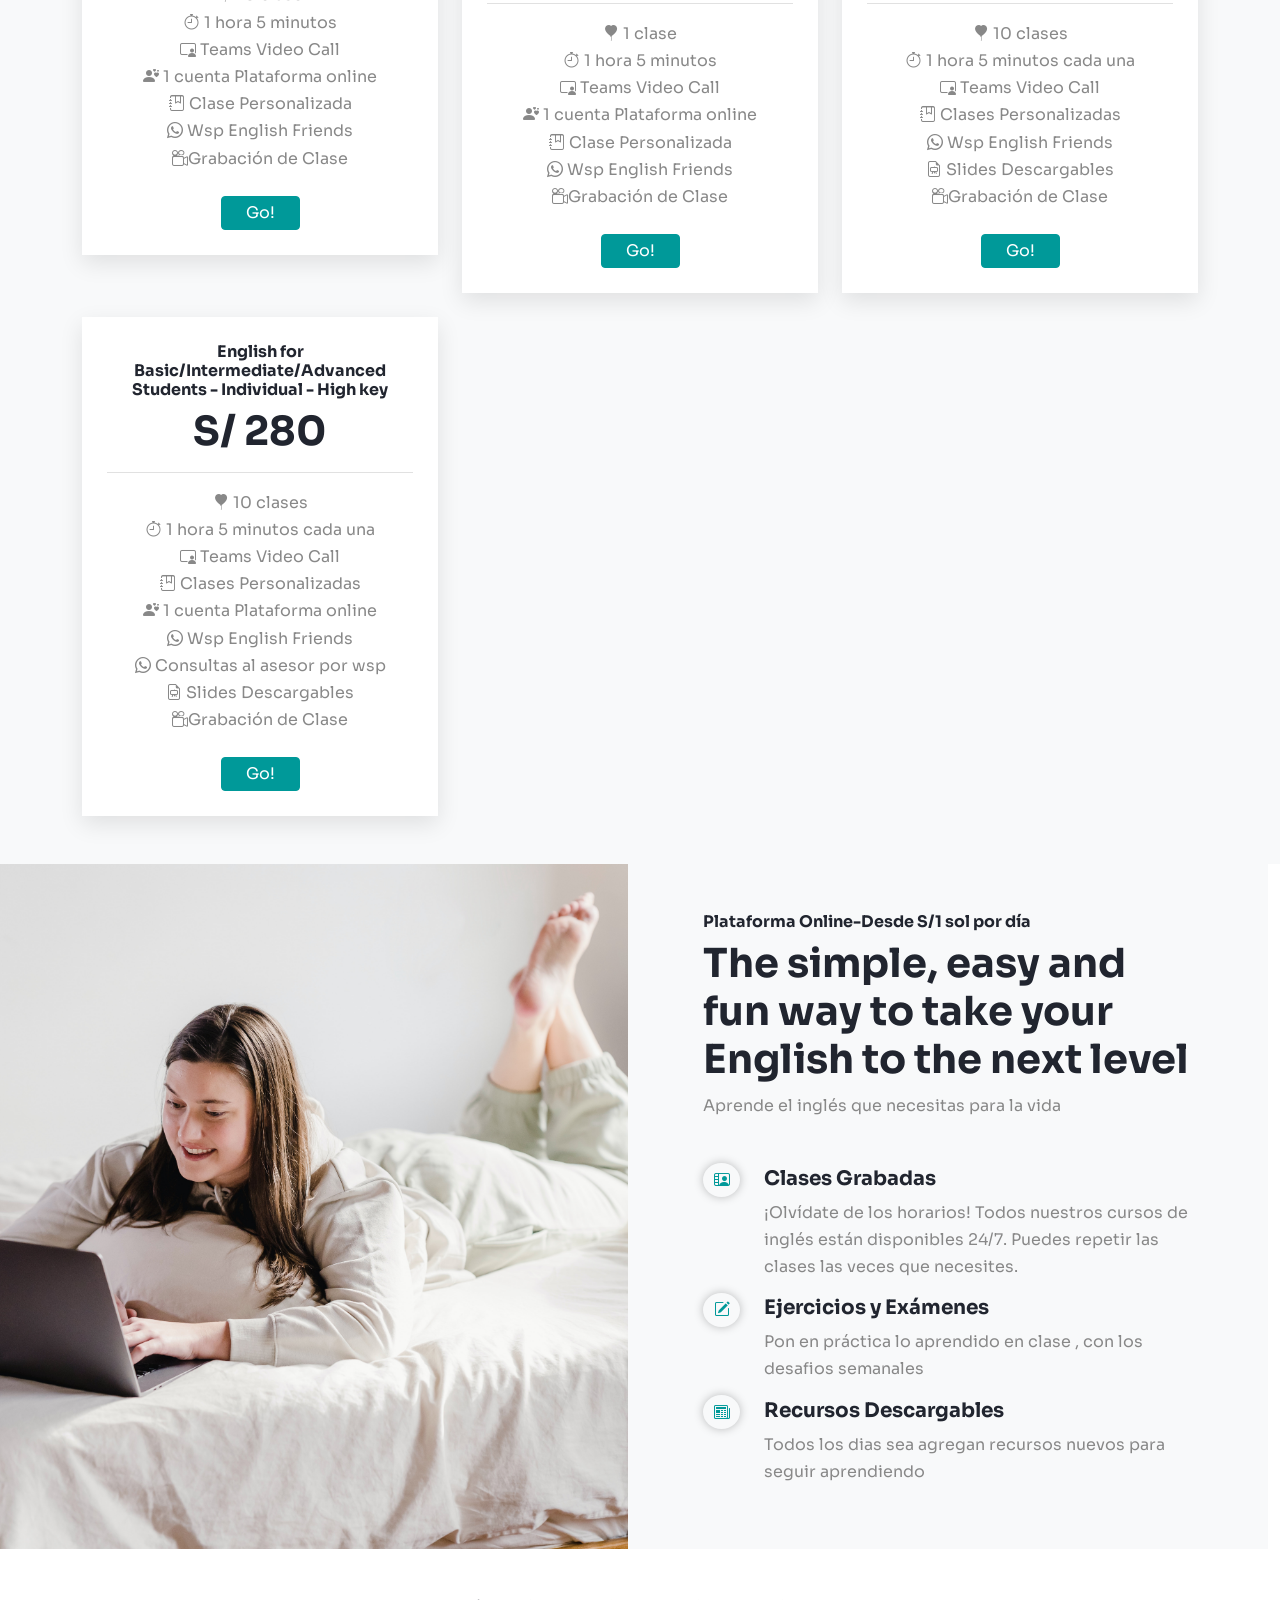
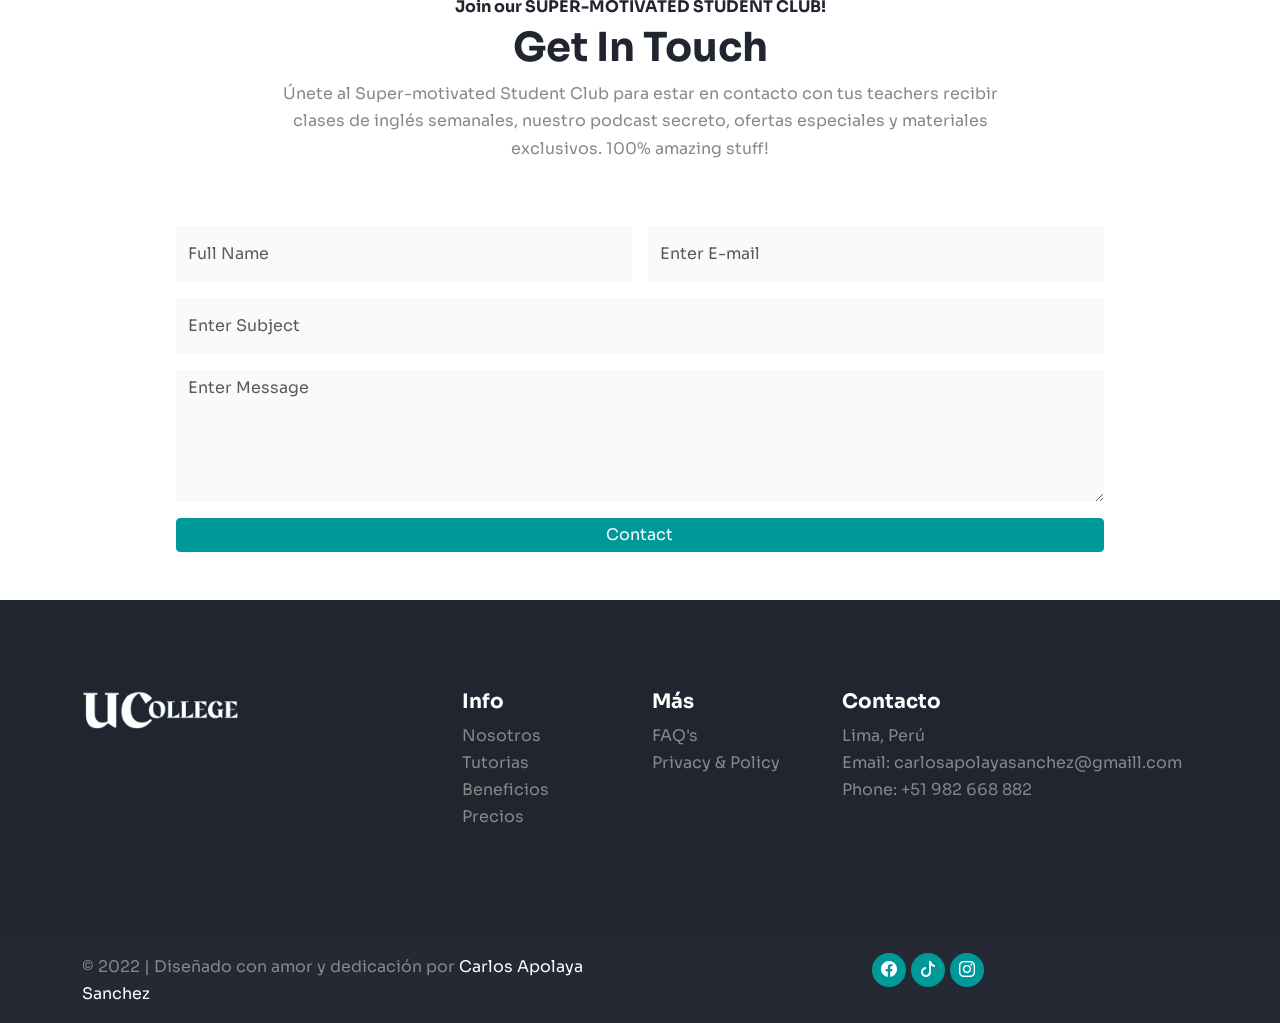
==== commit 8bcd4e91: "unit3" ====
--- a/index.html
+++ b/index.html
@@ -49,6 +49,7 @@
                         <ul class="dropdown-menu">
                             <li><a class="dropdown-item" href="pages/clases.html">Clases</a></li>
                             <li><a class="dropdown-item" href="pages/horarios.html">Horarios</a></li>
+                            <li><a class="dropdown-item" href="pages/lineamientos.html">Lineamientos</a></li>
                           
                             <li><a class="dropdown-item" href="pages/pagos.html">Pagos</a></li>
                         </ul>
@@ -57,7 +58,7 @@
                     <li class="nav-item dropdown menu">
                         <a class="nav-link dropdown-toggle" href="#" role="button" data-bs-toggle="dropdown"
                             aria-expanded="false">
-                            Aprende Gratis
+                            English Training
                         </a>
                         <ul class="dropdown-menu">
                             <li><a class="dropdown-item" href="pages/recursos.html">Recursos</a></li>
--- a/css/styles.css
+++ b/css/styles.css
@@ -13,11 +13,23 @@
 
 .fixing-background {
   background-image: url(../assets/img/portada-tutorias.png);
-  background-repeat: no-repeat;
-  background-position: 80%;
-  background-size: cover;
+  background-position: center;
+  background-size: cover;
+  background-attachment: fixed;
   position: relative;
   height: 350px;
+  z-index: 2;
+}
+
+.fixing-background::after {
+  content: "";
+  width: 100%;
+  height: 100%;
+  position: absolute;
+  top: 0;
+  left: 0;
+  background-color: rgba(0, 153, 153, 0.5);
+  z-index: -1;
 }
 
 .fixing-background2 {
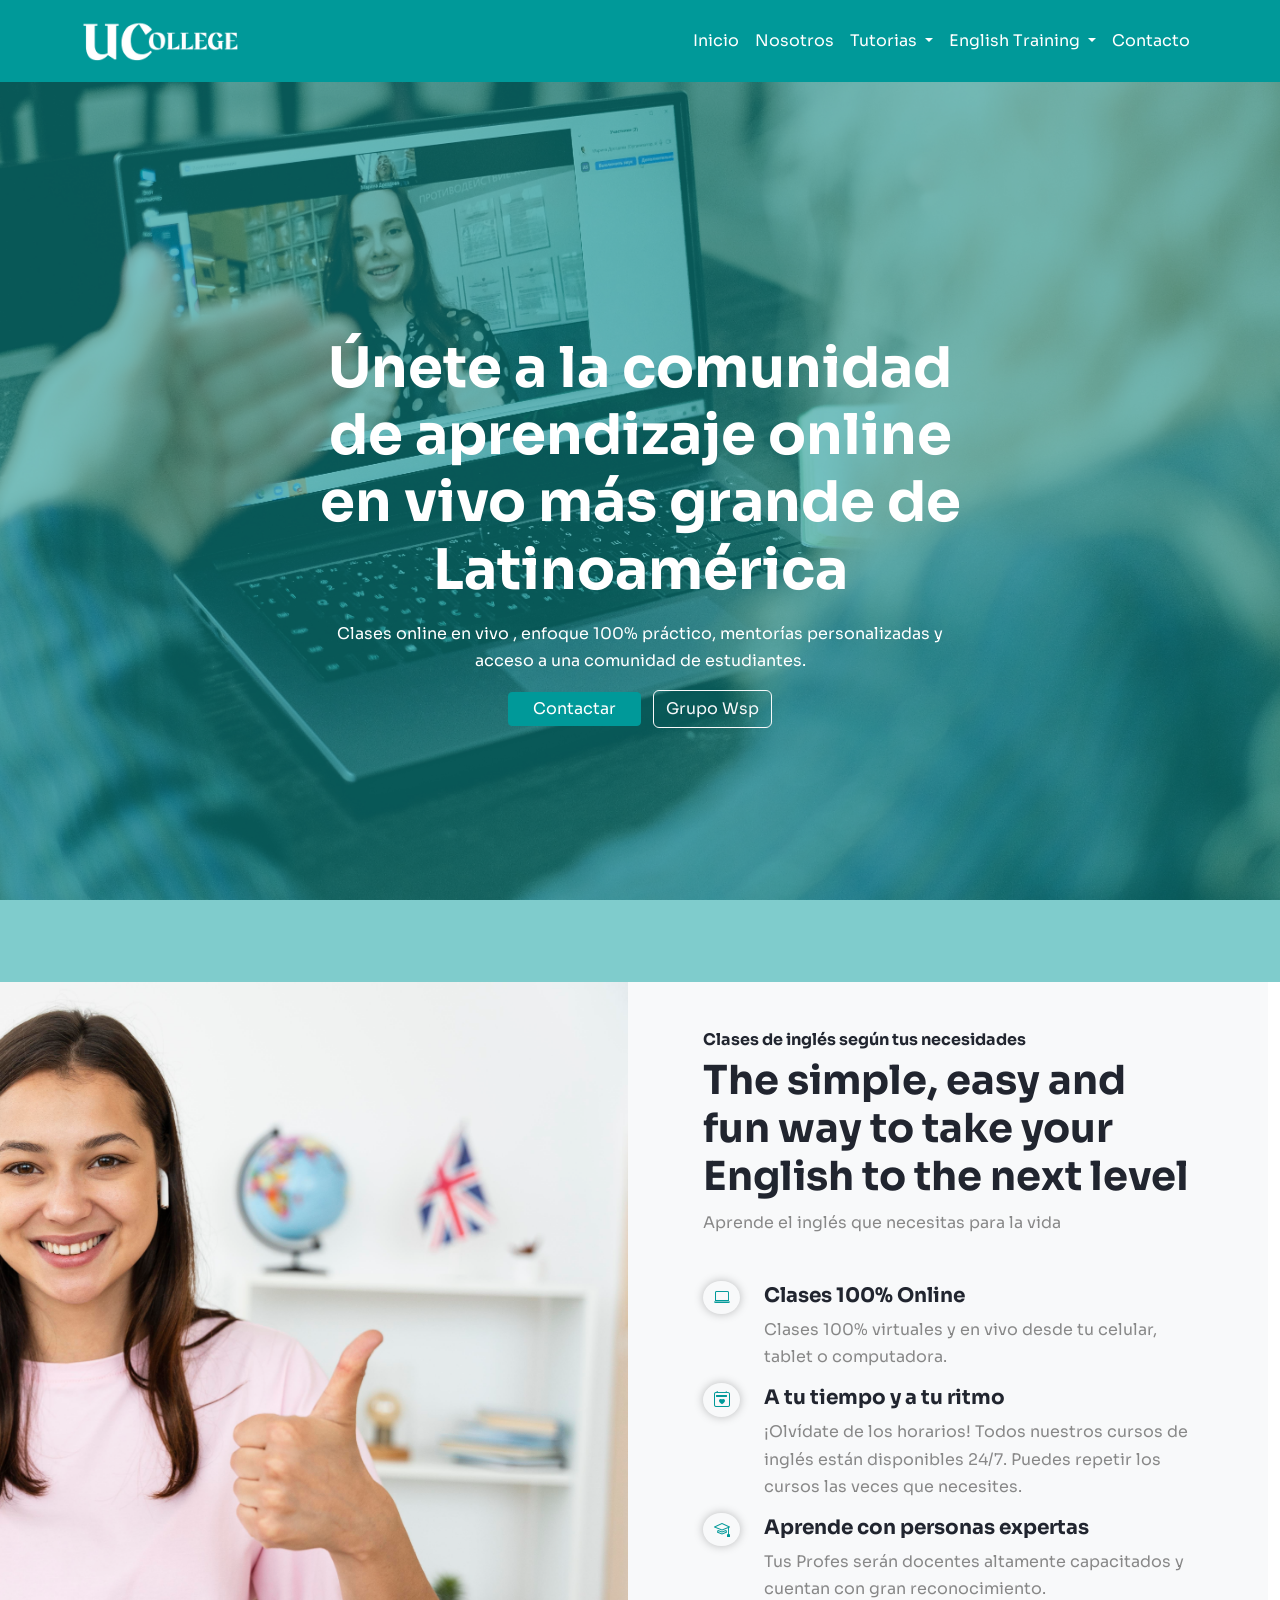
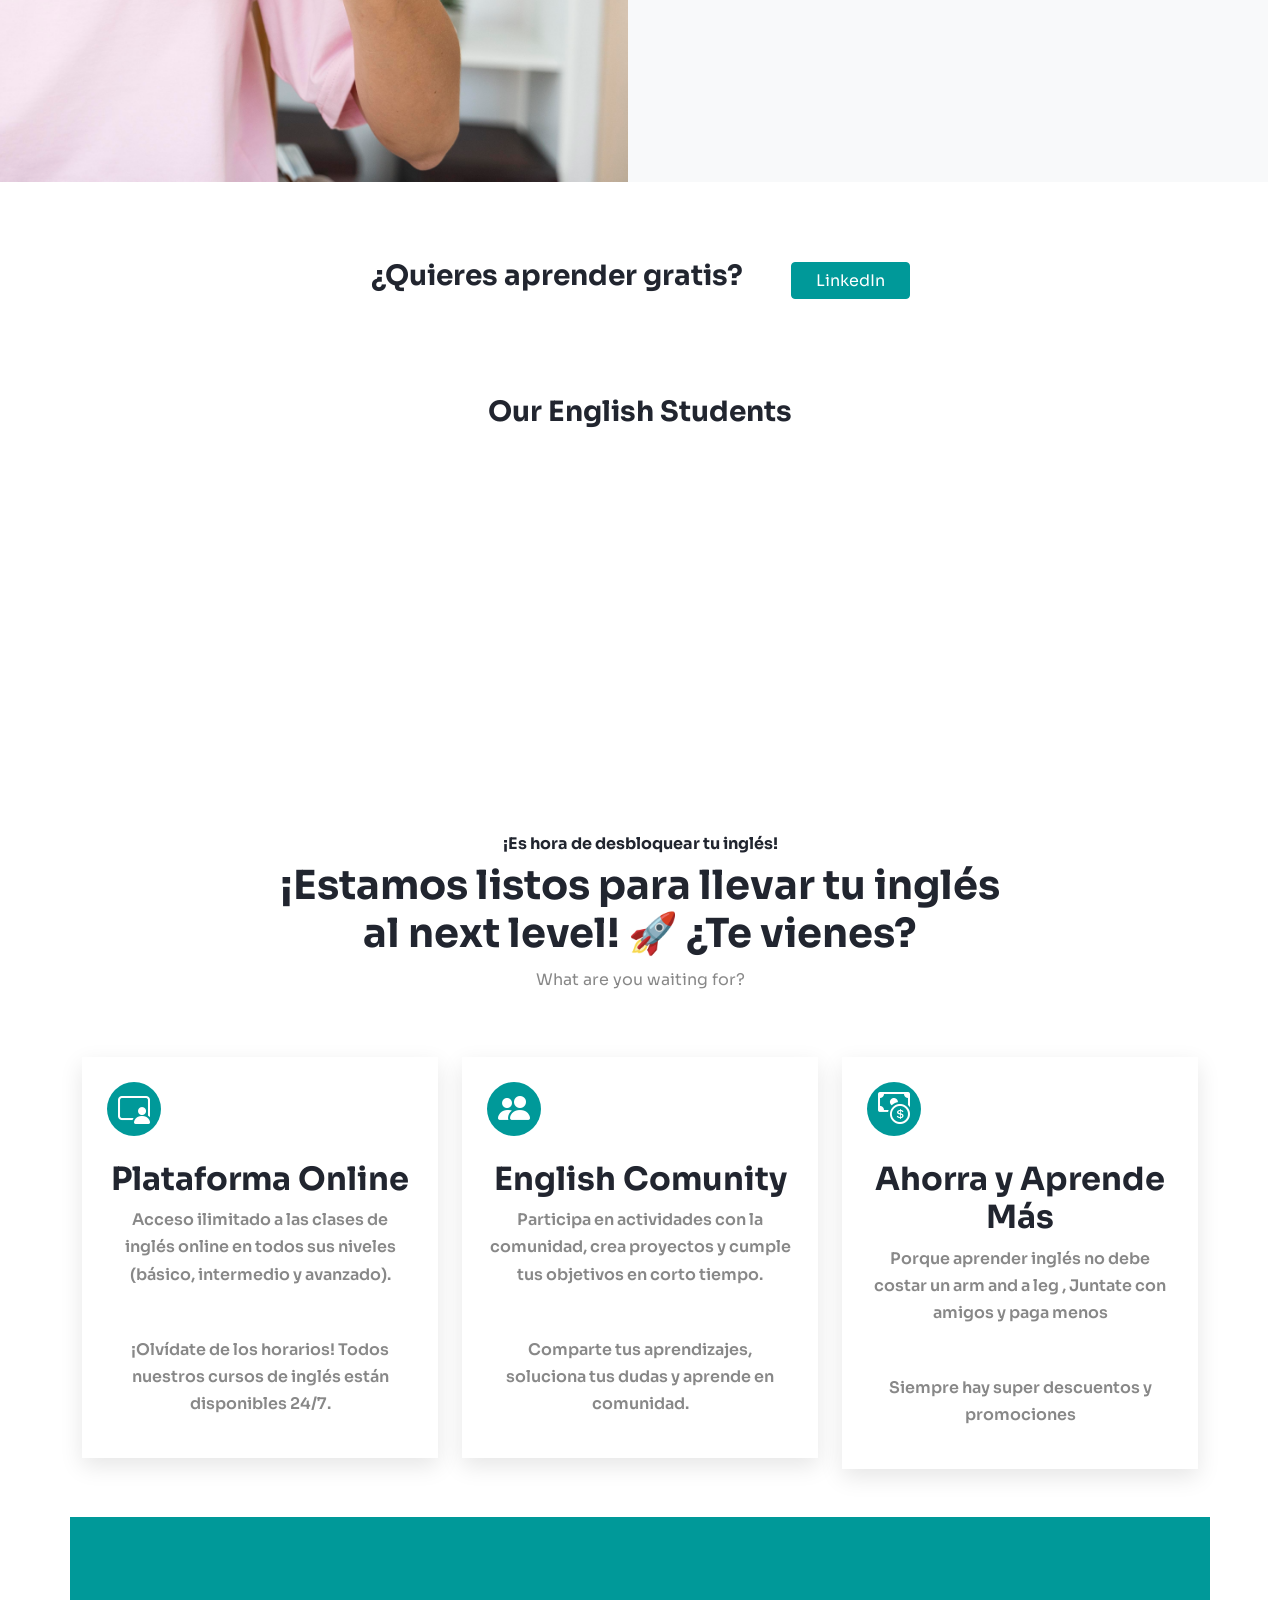
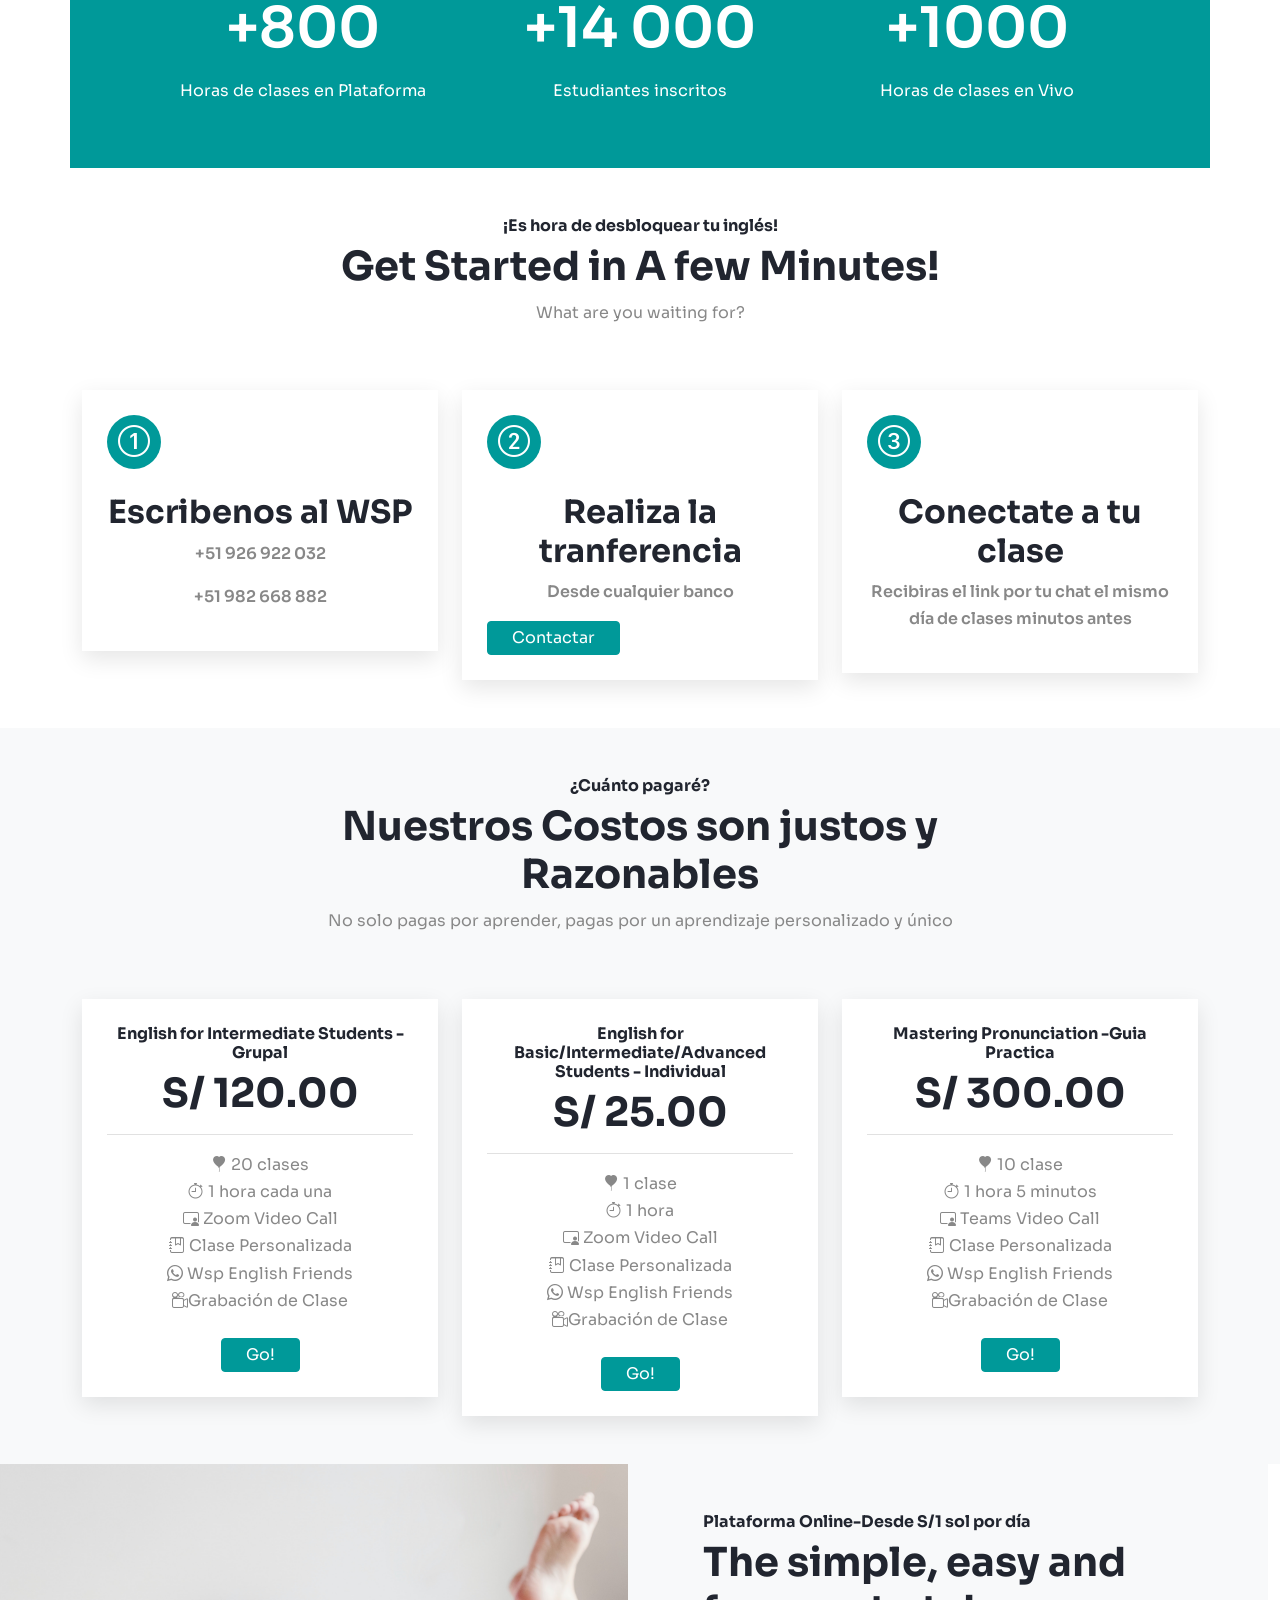
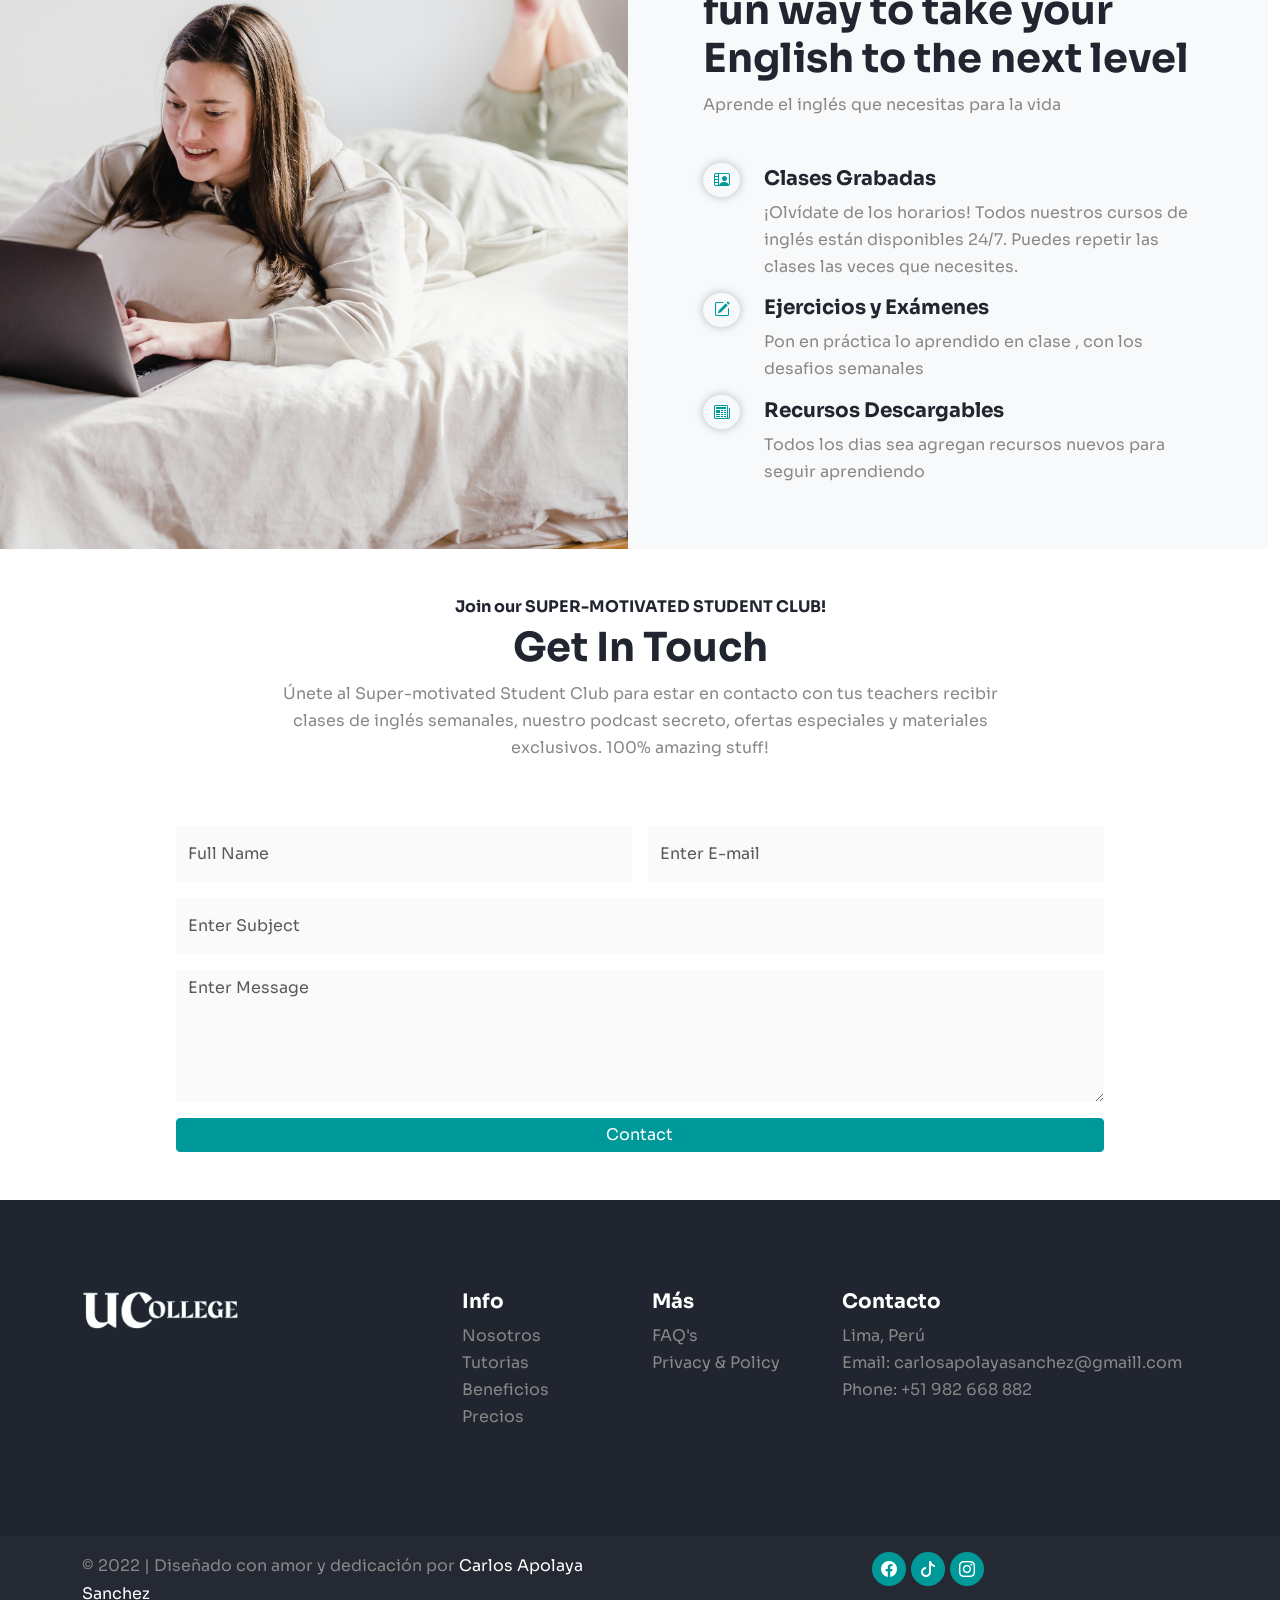
==== commit ab6b224f: "pre-cambios a react" ====
--- a/index.html
+++ b/index.html
@@ -50,7 +50,7 @@
                             <li><a class="dropdown-item" href="pages/clases.html">Clases</a></li>
                             <li><a class="dropdown-item" href="pages/horarios.html">Horarios</a></li>
                             <li><a class="dropdown-item" href="pages/lineamientos.html">Lineamientos</a></li>
-                          
+                            <li><a class="dropdown-item" href="pages/myclass.html">Myclass</a></li>
                             <li><a class="dropdown-item" href="pages/pagos.html">Pagos</a></li>
                         </ul>
                     </li>
@@ -371,7 +371,7 @@
                 <div class="col-lg-4 col-sm-6">
                     <div class="pricing card-effect text-center">
                         <h6>English for Intermediate Students - Grupal </h6>
-                        <h1>S/ 110.00</h1>
+                        <h1>S/ 120.00</h1>
                         <hr>
                         <ul class="list-unstyled mb-4 ">
                             <li><i class="bi bi-balloon-heart-fill"></i>
@@ -379,14 +379,13 @@
                             <li><i class="bi bi-stopwatch"></i>
                                 1 hora cada una</li>
                             <li><i class="bi bi-person-video3"></i>
-                                Teams Video Call</li>
+                                Zoom Video Call</li>
 
                             <li><i class="bi bi-journal-bookmark"></i>
                                 Clase Personalizada </li>
                             <li><i class="bi bi-whatsapp"></i>
                                 Wsp English Friends</li>
-                                <li><i class="bi bi-book"></i>
-                                    5 libros digitales</li>
+                              
                             <li><i class="bi bi-camera-reels"></i>Grabación de Clase</li>
                            
                         </ul>
@@ -394,43 +393,19 @@
                     </div>
                 </div>
 
+                
                 <div class="col-lg-4 col-sm-6">
                     <div class="pricing card-effect text-center">
-                        <h6>English for Advanced Students - Grupal </h6>
-                        <h1>S/ 140.00</h1>
-                        <hr>
-                        <ul class="list-unstyled mb-4 ">
-                            <li><i class="bi bi-balloon-heart-fill"></i>
-                                20 clases</li>
-                            <li><i class="bi bi-stopwatch"></i>
-                                1 hora cada una</li>
-                            <li><i class="bi bi-person-video3"></i>
-                                Teams Video Call</li>
-
-                            <li><i class="bi bi-journal-bookmark"></i>
-                                Clase Personalizada </li>
-                            <li><i class="bi bi-whatsapp"></i>
-                                Wsp English Friends</li>
-                                <li><i class="bi bi-book"></i>
-                                    5 libros digitales</li>
-                            <li><i class="bi bi-camera-reels"></i>Grabación de Clase</li>
-                           
-                        </ul>
-                        <button class="btn btn-main">Go!</button>
-                    </div>
-                </div>
-                <div class="col-lg-4 col-sm-6">
-                    <div class="pricing card-effect text-center">
-                        <h6>English for Basic/Intermediate/Advanced Students - Individual - low key</h6>
+                        <h6>English for Basic/Intermediate/Advanced Students - Individual</h6>
                         <h1>S/ 25.00</h1>
                         <hr>
                         <ul class="list-unstyled mb-4 ">
                             <li><i class="bi bi-balloon-heart-fill"></i>
                                 1 clase</li>
                             <li><i class="bi bi-stopwatch"></i>
-                                1 hora 5 minutos</li>
+                                1 hora</li>
                             <li><i class="bi bi-person-video3"></i>
-                                Teams Video Call</li>
+                                Zoom Video Call</li>
 
                             <li><i class="bi bi-journal-bookmark"></i>
                                 Clase Personalizada </li>
@@ -445,7 +420,7 @@
 
                 <div class="col-lg-4 col-sm-6">
                     <div class="pricing card-effect text-center">
-                        <h6>Mastering Pronunciation </h6>
+                        <h6>Mastering Pronunciation -Guia Practica </h6>
                         <h1>S/ 300.00</h1>
                         <hr>
                         <ul class="list-unstyled mb-4">
@@ -455,8 +430,7 @@
                                 1 hora 5 minutos </li>
                             <li><i class="bi bi-person-video3"></i>
                                 Teams Video Call</li>
-                            <li><i class="bi bi-person-hearts"></i>
-                                1 cuenta Plataforma online </li>
+                            
 
                             <li><i class="bi bi-journal-bookmark"></i>
                                 Clase Personalizada </li>
@@ -469,94 +443,8 @@
                     </div>
                 </div>
 
-                <div class="col-lg-4 col-sm-6">
-                    <div class="pricing card-effect text-center">
-                        <h6>English for Basic/Intermediate/Advanced Students - Individual - High key</h6>
-                        <h1>S/ 55.00</h1>
-                        <hr>
-                        <ul class="list-unstyled mb-4">
-                            <li><i class="bi bi-balloon-heart-fill"></i>
-                                1 clase</li>
-                            <li><i class="bi bi-stopwatch"></i>
-                                1 hora 5 minutos </li>
-                            <li><i class="bi bi-person-video3"></i>
-                                Teams Video Call</li>
-                            <li><i class="bi bi-person-hearts"></i>
-                                1 cuenta Plataforma online </li>
-
-                            <li><i class="bi bi-journal-bookmark"></i>
-                                Clase Personalizada </li>
-                            <li><i class="bi bi-whatsapp"></i>
-                                Wsp English Friends</li>
-                            <li><i class="bi bi-camera-reels"></i>Grabación de Clase</li>
-                            
-                        </ul>
-                        <button class="btn btn-main">Go!</button>
-                    </div>
-                </div>
-                <div class="col-lg-4 col-sm-6">
-                    <div class="pricing card-effect text-center">
-                        <h6>English for Basic/Intermediate/Advanced Students - Individual - low key</h6>
-                        <h1>S/ 250</h1>
-                        <hr>
-                        <ul class="list-unstyled mb-4 ">
-                            <li><i class="bi bi-balloon-heart-fill"></i>
-                                10 clases</li>
-                            <li><i class="bi bi-stopwatch"></i>
-                                1 hora 5 minutos cada una</li>
-                            <li><i class="bi bi-person-video3"></i>
-                                Teams Video Call</li>
-
-                            <li><i class="bi bi-journal-bookmark"></i>
-                                Clases Personalizadas </li>
-
-                            <li><i class="bi bi-whatsapp"></i>
-                                Wsp English Friends</li>
-                            <li><i class="bi bi-file-earmark-easel"></i>
-                                Slides Descargables</li>
-
-                            <li><i class="bi bi-camera-reels"></i>Grabación de Clase</li>
-                           
-
-
-
-                        </ul>
-                        <button class="btn btn-main">Go!</button>
-                    </div>
-                </div>
-
-
-
-                <div class="col-lg-4 col-sm-6">
-                    <div class="pricing card-effect text-center">
-                        <h6>English for Basic/Intermediate/Advanced Students - Individual - High key</h6>
-                        <h1>S/ 280</h1>
-                        <hr>
-                        <ul class="list-unstyled mb-4 ">
-                            <li><i class="bi bi-balloon-heart-fill"></i>
-                                10 clases</li>
-                            <li><i class="bi bi-stopwatch"></i>
-                                1 hora 5 minutos cada una</li>
-                            <li><i class="bi bi-person-video3"></i>
-                                Teams Video Call</li>
-
-                            <li><i class="bi bi-journal-bookmark"></i>
-                                Clases Personalizadas</li>
-                            <li><i class="bi bi-person-hearts"></i>
-                                1 cuenta Plataforma online </li>
-                            <li><i class="bi bi-whatsapp"></i>
-                                Wsp English Friends</li>
-                            <li><i class="bi bi-whatsapp"></i>
-                                Consultas al asesor por wsp</li>
-                            <li><i class="bi bi-file-earmark-easel"></i>
-                                Slides Descargables</li>
-
-                            <li><i class="bi bi-camera-reels"></i>Grabación de Clase</li>
-                            
-                        </ul>
-                        <button class="btn btn-main">Go!</button>
-                    </div>
-                </div>
+
+
 
                
 
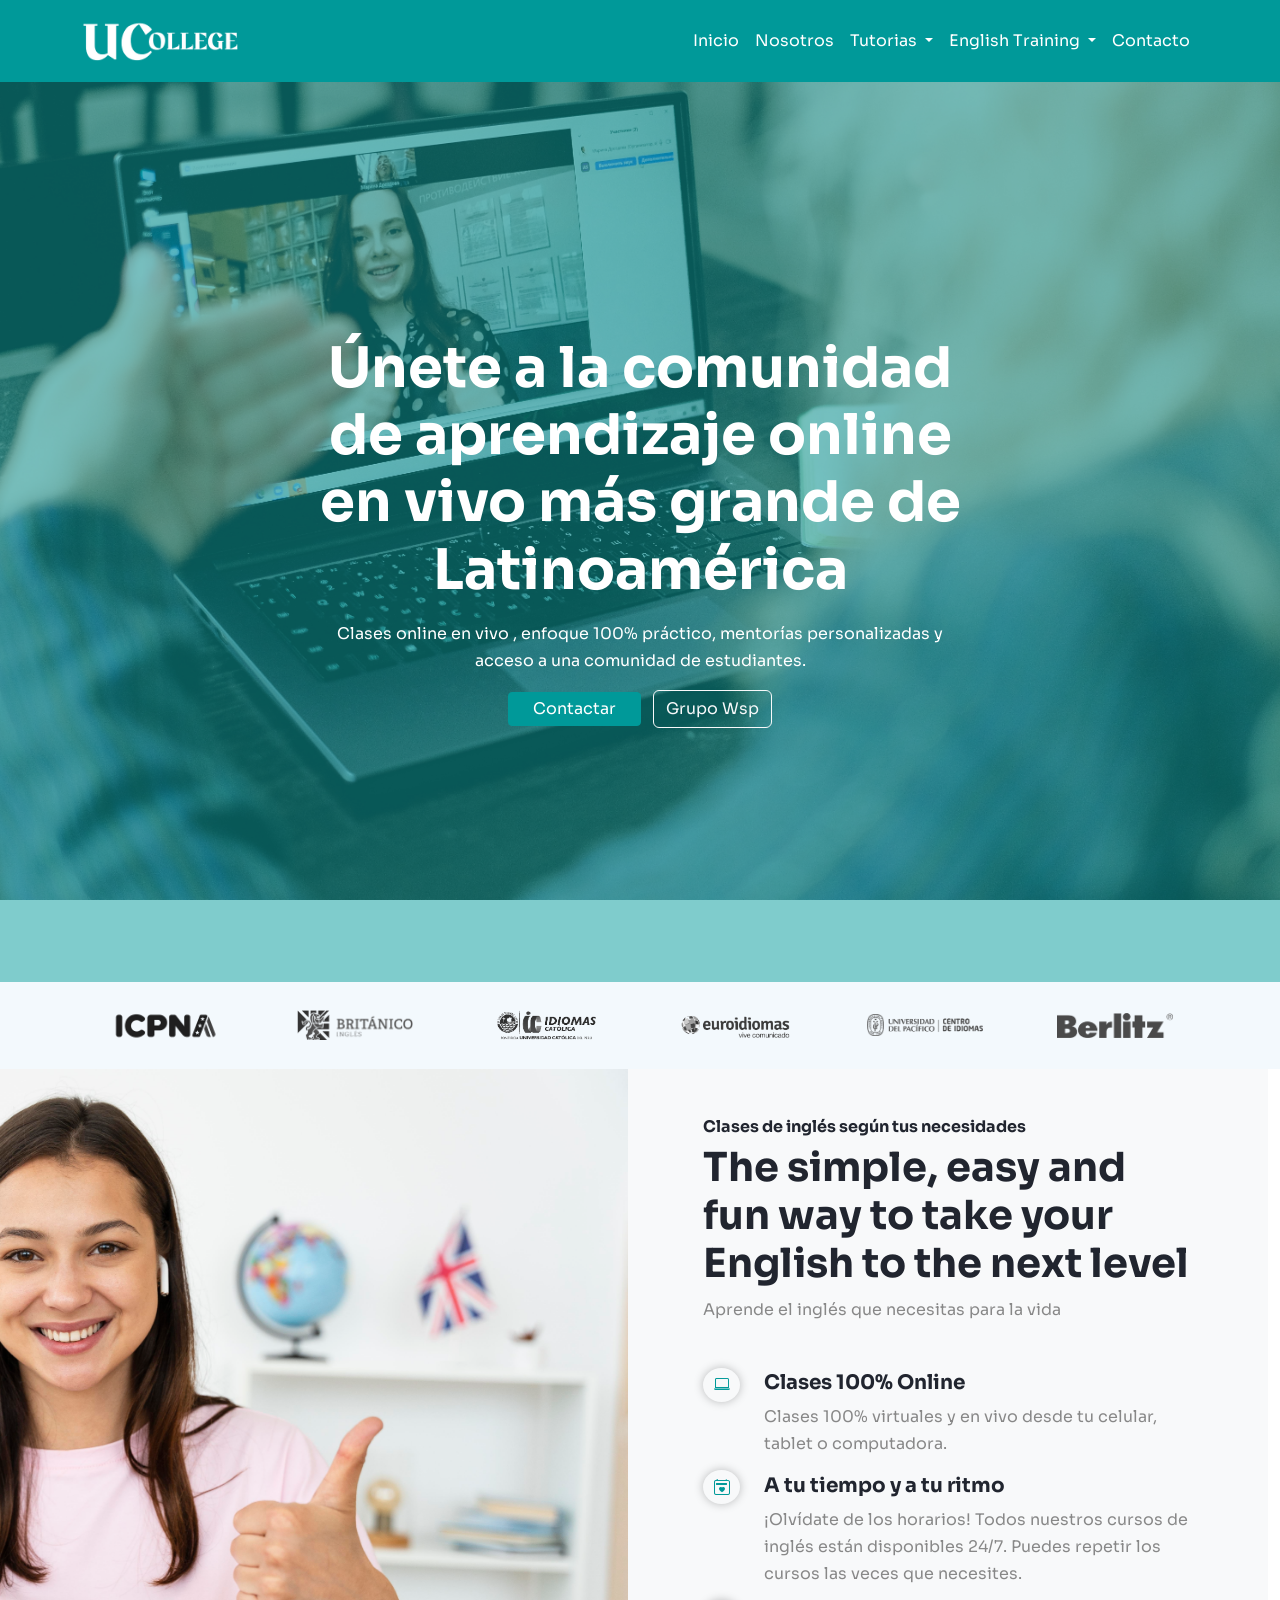
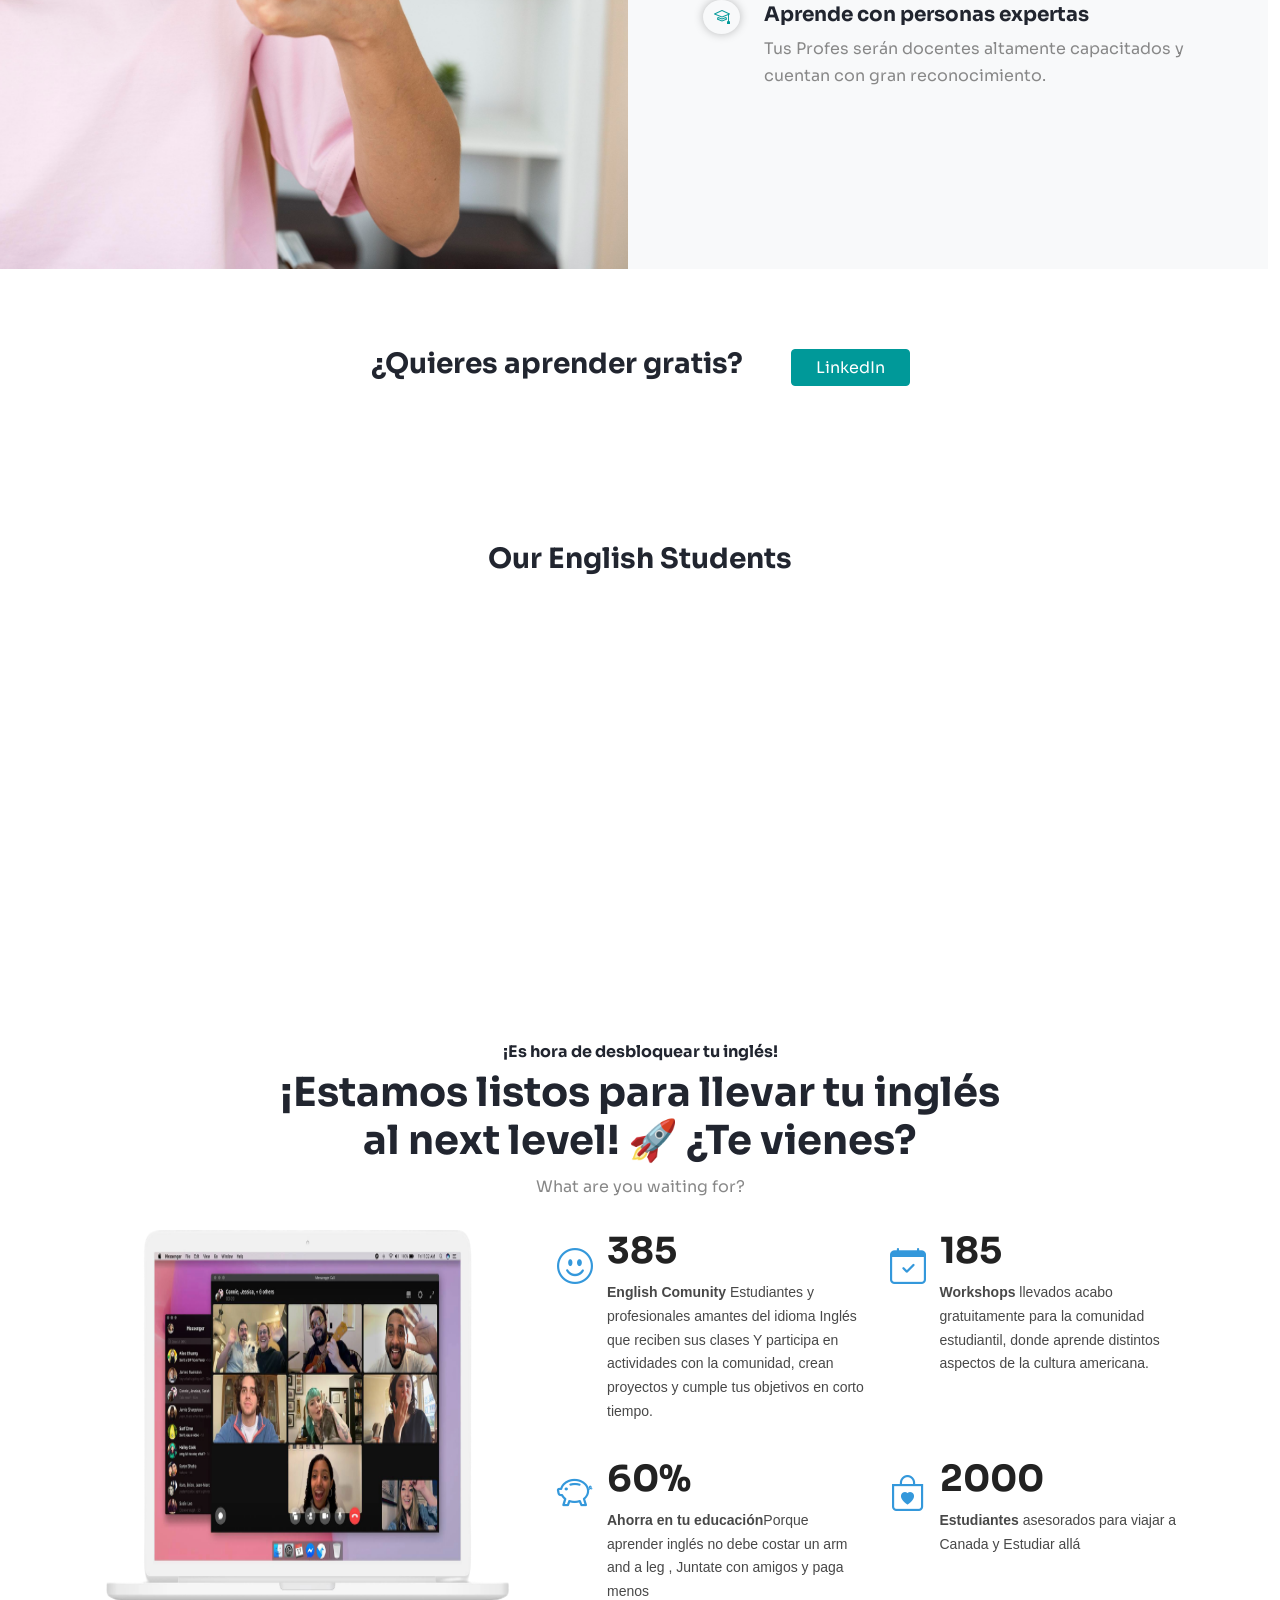
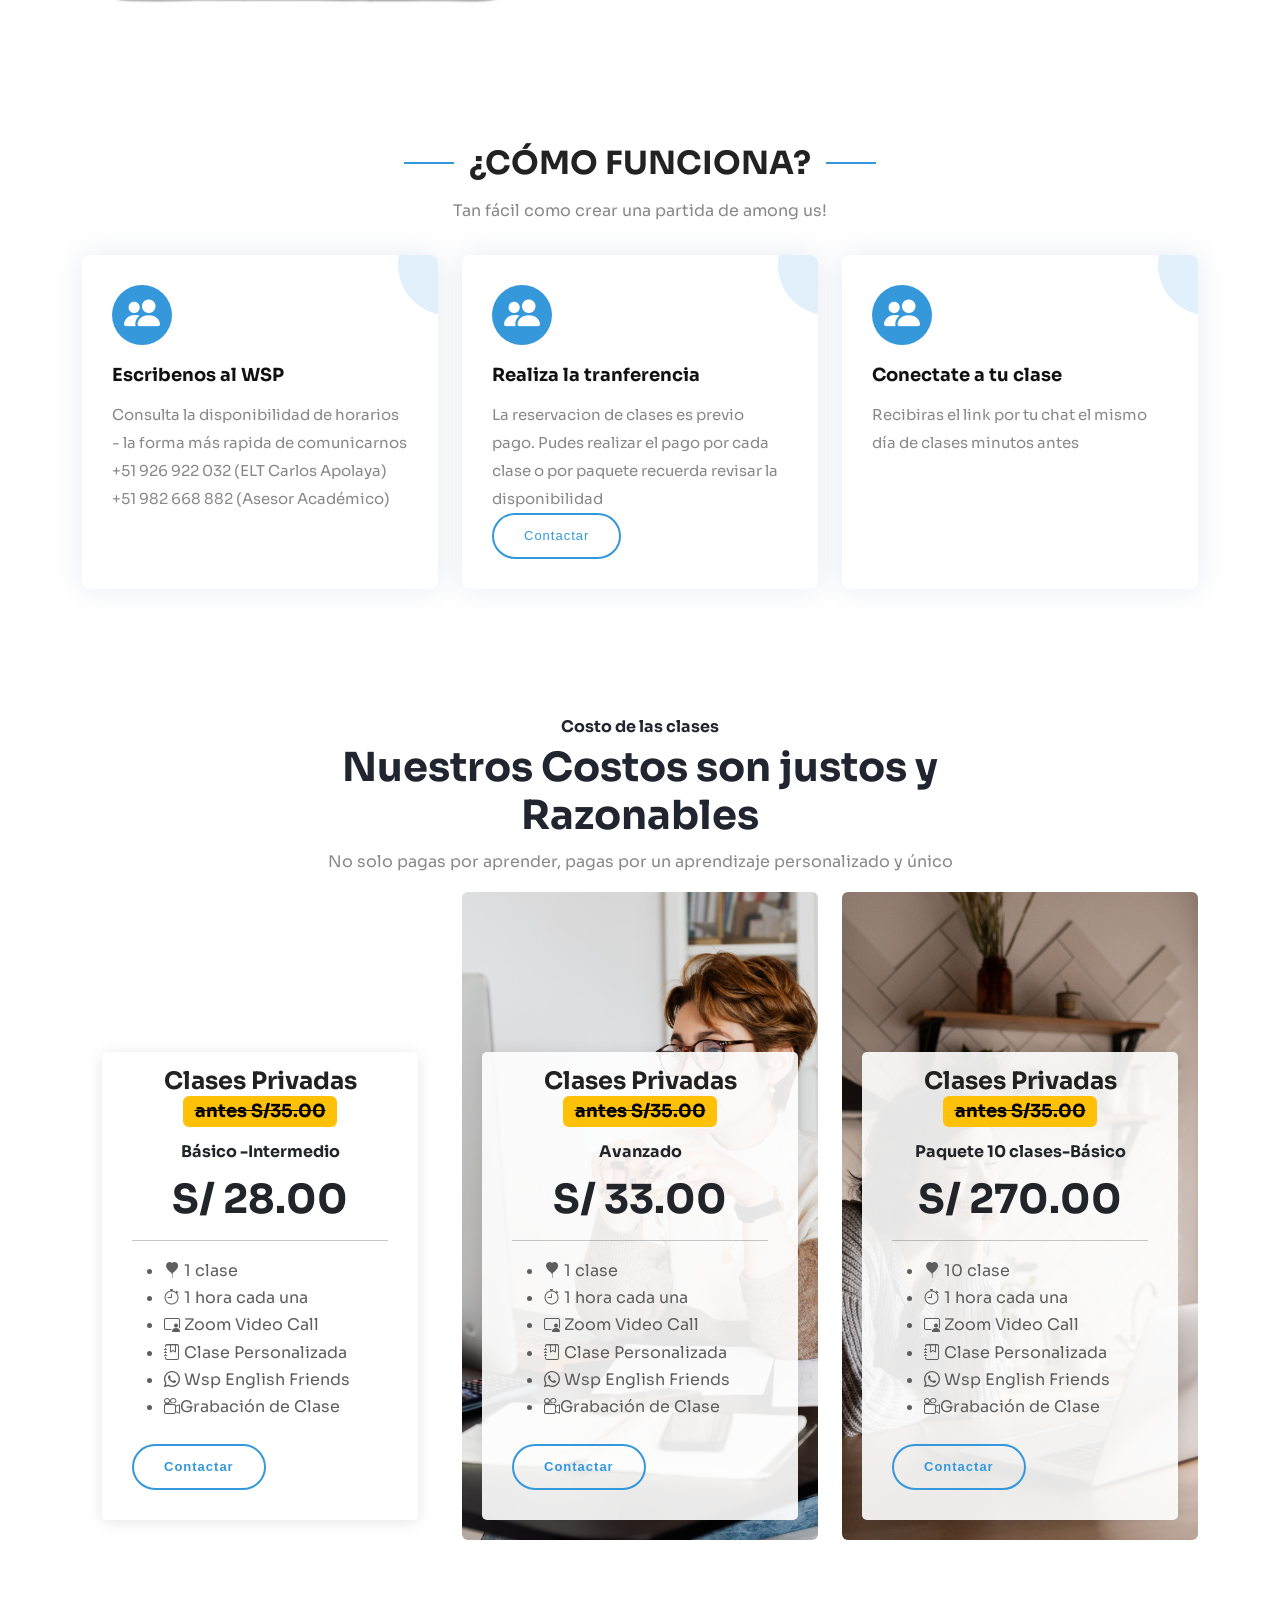
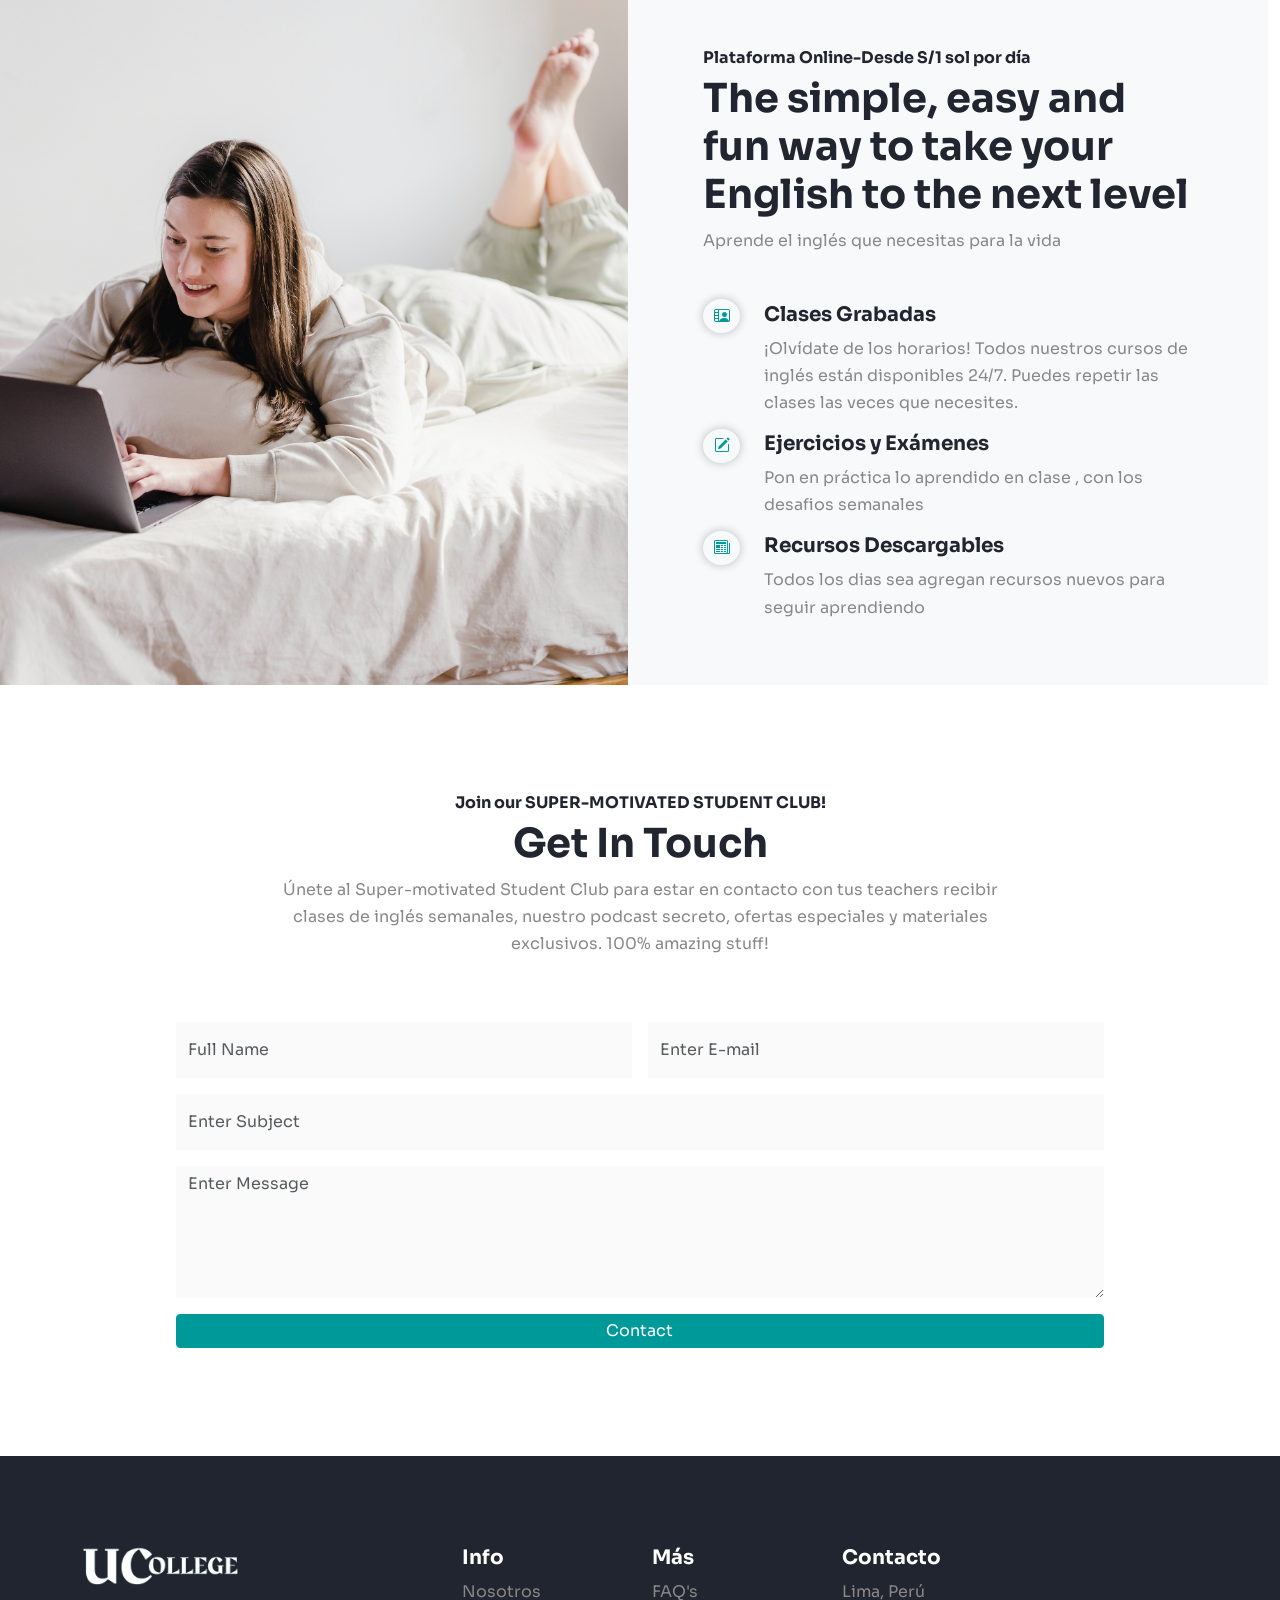
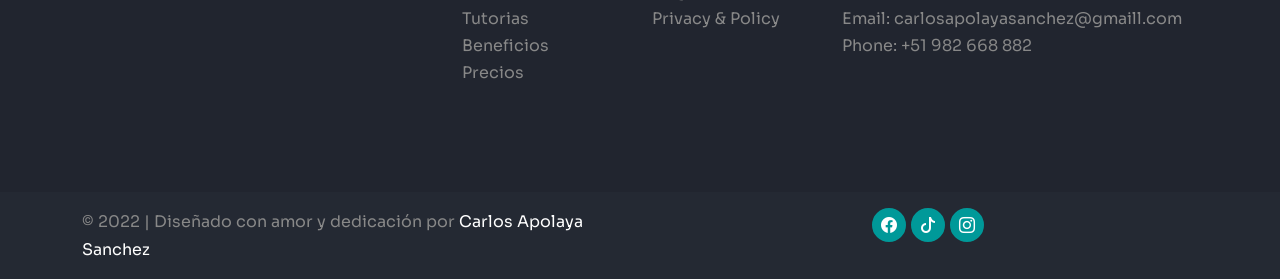
==== commit c153d7f2: "nueva cara" ====
--- a/index.html
+++ b/index.html
@@ -20,7 +20,8 @@
     <link rel="stylesheet" href="https://cdn.jsdelivr.net/npm/bootstrap-icons@1.9.1/font/bootstrap-icons.css">
     <link rel="stylesheet" href="css/styles.css">
 
-
+    <script async src="https://pagead2.googlesyndication.com/pagead/js/adsbygoogle.js?client=ca-pub-5453807095896898"
+    crossorigin="anonymous"></script>
 
 </head>
 
@@ -96,7 +97,40 @@
 
     </div>
 
-
+    <!-- ======= Clients Section ======= -->
+    <section id="clients" class="clients clients">
+        <div class="container">
+  
+          <div class="row">
+  
+            <div class="col-lg-2 col-md-4 col-6">
+              <img src="assets/img/clients/client-1.png" class="img-fluid" alt="" data-aos="zoom-in">
+            </div>
+  
+            <div class="col-lg-2 col-md-4 col-6">
+              <img src="assets/img/clients/client-2.png" class="img-fluid" alt="" data-aos="zoom-in" data-aos-delay="100">
+            </div>
+  
+            <div class="col-lg-2 col-md-4 col-6">
+              <img src="assets/img/clients/client-3.png" class="img-fluid" alt="" data-aos="zoom-in" data-aos-delay="200">
+            </div>
+  
+            <div class="col-lg-2 col-md-4 col-6">
+              <img src="assets/img/clients/client-4.png" class="img-fluid" alt="" data-aos="zoom-in" data-aos-delay="300">
+            </div>
+  
+            <div class="col-lg-2 col-md-4 col-6">
+              <img src="assets/img/clients/client-5.png" class="img-fluid" alt="" data-aos="zoom-in" data-aos-delay="400">
+            </div>
+  
+            <div class="col-lg-2 col-md-4 col-6">
+              <img src="assets/img/clients/client-6.png" class="img-fluid" alt="" data-aos="zoom-in" data-aos-delay="500">
+            </div>
+  
+          </div>
+  
+        </div>
+      </section>
     <!-- home -->
     <section class="row w-100 py-0 bg-light sec-home">
         <div class="col-lg-6 col-img"></div>
@@ -214,244 +248,231 @@
     </section>
 
 
-    <!-- BENEFICIOS -->
-    <section class="sec-beneficios mb-5">
-        <div class="benefit container">
-            <div class="row mb-5">
-                <div class="col-md-8 mx-auto text-center">
-                    <h6>¡Es hora de desbloquear tu inglés!</h6>
-                    <h1>¡Estamos listos para llevar tu inglés al next level! 🚀 ¿Te vienes?</h1>
-                    <p>What are you waiting for?</p>
-                </div>
-            </div>
-            <div class="row g-4">
-                <div class="col-lg-4 col-sm-6">
-                    <div class="service card-effect bounceInUp">
-                        <div class="iconbox">
-                            <i class="bi bi-person-video3 "></i>
-                        </div>
-                        <div class="description">
-                            <h5 class=" title mt-4 ">Plataforma Online</h5>
-                            <p class="text">Acceso ilimitado a las clases de inglés online en todos sus niveles (básico,
-                                intermedio y avanzado).</p>
-                            <p class="cta">¡Olvídate de los horarios! Todos nuestros cursos de inglés están disponibles
-                                24/7. </p>
-                        </div>
-
-                    </div>
-                </div>
-                <div class="col-lg-4 col-sm-6">
-                    <div class="service card-effect">
-                        <div class="iconbox">
-                            <i class="bi bi-people-fill "></i>
-                        </div>
-                        <div class="description">
-                            <h5 class=" title mt-4">English Comunity </h5>
-                            <p class="text">Participa en actividades con la comunidad, crea proyectos y cumple
-                                tus objetivos en corto tiempo. </p>
-                            <p class="cta">Comparte tus aprendizajes, soluciona tus dudas y aprende en comunidad. </p>
-                        </div>
-
-                    </div>
-                </div>
-                <div class="col-lg-4 col-sm-6">
-                    <div class="service card-effect">
-                        <div class="iconbox">
-                            <i class="bi bi-cash-coin "></i>
-                        </div>
-                        <div class="description">
-                            <h5 class="title mt-4 ">Ahorra y Aprende Más</h5>
-                            <p class="text">Porque aprender inglés no debe costar un arm and a leg , Juntate con amigos
-                                y paga
-                                menos </p>
-                            <p class="cta">Siempre hay super descuentos y promociones</p>
-                        </div>
-
-                    </div>
-                </div>
-
-
-
-            </div>
-        </div>
-    </section>
+ 
    
-
-
-
-
-
-    <section class="sec-kpis container-md  ">
-        <div class="kpi col-md">
-            <span class="number"> +800 </span>
-            <span class="desc"> Horas de clases en Plataforma </span>
-        </div>
-        <div class="kpi col-md">
-            <span class="number"> +14 000 </span>
-            <span class="desc"> Estudiantes inscritos </span>
-        </div>
-        <div class="kpi col-md">
-            <span class="number"> +1000 </span>
-            <span class="desc"> Horas de clases en Vivo </span>
-        </div>
-    </section>
-
-
-
-
-    <section class="sec-beneficios mb-5 mt-5">
-        <div class="benefit container">
-            <div class="row mb-5">
-                <div class="col-md-8 mx-auto text-center">
-                    <h6>¡Es hora de desbloquear tu inglés!</h6>
-                    <h1>Get Started in A few Minutes!</h1>
-                    <p>What are you waiting for?</p>
-                </div>
-            </div>
-            <div class="row g-4">
-                <div class="col-lg-4 col-sm-6">
-                    <div class="service card-effect bounceInUp">
-                        <div class="iconbox">
-                            <i class="bi bi-1-circle"></i>
-                        </div>
-                        <div class="description">
-                            <h5 class=" title mt-4 ">Escribenos al WSP</h5>
-                            <p class="text">+51 926 922 032 </p>
-                            <p class="text">+51 982 668 882 </p>
-                        </div>
-
-                    </div>
-                </div>
-                <div class="col-lg-4 col-sm-6">
-                    <div class="service card-effect">
-                        <div class="iconbox">
-                            <i class="bi bi-2-circle"></i>
-                        </div>
-                        <div class="description">
-                            <h5 class=" title mt-4">Realiza la tranferencia </h5>
-                            <p class="text">Desde cualquier banco</p>
-                            <a href="https://wa.link/qwnf6w" target="_blank" class="btn me-2 btn-main">Contactar</a>
-                        </div>
-
-                    </div>
-                </div>
-                <div class="col-lg-4 col-sm-6">
-                    <div class="service card-effect">
-                        <div class="iconbox">
-                            <i class="bi bi-3-circle"></i>
-                        </div>
-                        <div class="description">
-                            <h5 class="title mt-4 ">Conectate a tu clase</h5>
-                            <p class="text">Recibiras el link por tu chat el mismo día de clases minutos antes</p>
-
-                        </div>
-
-                    </div>
-                </div>
-
-
-
-            </div>
-        </div>
-    </section>
-
-
-
-    <!-- PRECIOS DE CURSOS -->
-    <section id="pricing" class="bg-light mt-5 py-5">
+     <!-- ======= Counts Section ======= -->
+     <section id="counts" class="counts">
         <div class="container">
-            <div class="row mb-5 ">
-                <div class="col-md-8 mx-auto text-center">
-                    <h6>¿Cuánto pagaré?</h6>
-                    <h1>Nuestros Costos son justos y Razonables</h1>
-                    <p>No solo pagas por aprender, pagas por un aprendizaje personalizado y único</p>
-                </div>
-            </div>
-            <div class="row g-4">
-                <div class="col-lg-4 col-sm-6">
-                    <div class="pricing card-effect text-center">
-                        <h6>English for Intermediate Students - Grupal </h6>
-                        <h1>S/ 120.00</h1>
+            <div class="benefit container">
+                <div class="row mb-0">
+                    <div class="col-md-8 mx-auto text-center">
+                        <h6>¡Es hora de desbloquear tu inglés!</h6>
+                        <h1>¡Estamos listos para llevar tu inglés al next level! 🚀 ¿Te vienes?</h1>
+                        <p>What are you waiting for?</p>
+                    </div>
+                </div>
+    
+            </div>
+          <div class="row">
+            <div class="image col-xl-5 d-flex align-items-stretch justify-content-center justify-content-xl-start" data-aos="fade-right" data-aos-delay="150">
+              <img src="assets/img/ad.png" alt="" class="img-fluid">
+            </div>
+  
+            <div class="col-xl-7 d-flex align-items-stretch pt-4 pt-xl-0" data-aos="fade-left" data-aos-delay="300">
+              <div class="content d-flex flex-column justify-content-center">
+                <div class="row">
+                  <div class="col-md-6 d-md-flex align-items-md-stretch">
+                    <div class="count-box">
+                      <i class="bi bi-emoji-smile"></i>
+                      <span data-toggle="counter-up">385</span>
+                      <p><strong>English Comunity</strong> Estudiantes y profesionales amantes del idioma Inglés que reciben sus clases 
+                        Y participa en actividades con la comunidad, crean proyectos y cumple
+                        tus objetivos en corto tiempo. </p>
+                    </div>
+                  </div>
+  
+                  <div class="col-md-6 d-md-flex align-items-md-stretch">
+                    <div class="count-box">
+                        <i class="bi bi-calendar-check"></i>
+                      <span data-toggle="counter-up">185</span>
+                      <p><strong>Workshops</strong> llevados acabo gratuitamente para la comunidad estudiantil, donde aprende distintos aspectos de la cultura americana.</p>
+                    </div>
+                  </div>
+  
+                  <div class="col-md-6 d-md-flex align-items-md-stretch">
+                    <div class="count-box">
+                        <i class="bi bi-piggy-bank"></i>
+                      <span data-toggle="counter-up">60%</span>
+                      <p><strong>Ahorra en tu educación</strong>Porque aprender inglés no debe costar un arm and a leg , Juntate con amigos
+                        y paga menos</p>
+                    </div>
+                  </div>
+  
+                  <div class="col-md-6 d-md-flex align-items-md-stretch">
+                    <div class="count-box">
+                        <i class="bi bi-bag-heart"></i>
+                      <span data-toggle="counter-up">2000</span>
+                      <p><strong>Estudiantes</strong> asesorados para viajar a Canada y Estudiar allá</p>
+                    </div>
+                  </div>
+                </div>
+              </div><!-- End .content-->
+            </div>
+          </div>
+  
+        </div>
+      </section><!-- End Counts Section -->
+
+
+
+
+
+    <!-- ======= Services Section ======= -->
+    <section id="services" class="services">
+        <div class="container">
+  
+          <div class="section-title" data-aos="fade-up">
+            <h2>¿Cómo funciona?</h2>
+            <p>Tan fácil como crear una partida de among us!</p>
+          </div>
+  
+          <div class="row">
+            <div class="col-md-6 col-lg-4 d-flex align-items-stretch mb-5 mb-lg-0">
+              <div class="icon-box" data-aos="fade-up" data-aos-delay="100">
+                <div class="icon">  <i class="bi bi-people-fill "></i> </div>
+                <h4 class="title"><a href="">Escribenos al WSP </a></h4>
+                <p class="description">Consulta la disponibilidad de horarios - la forma más rapida de comunicarnos</p>
+                <p class="description">+51 926 922 032 (ELT Carlos Apolaya)</p>
+                <p class="description">+51 982 668 882 (Asesor Académico)</p>
+              </div>
+            </div>
+  
+            <div class="col-md-6 col-lg-4 d-flex align-items-stretch mb-5 mb-lg-0">
+              <div class="icon-box" data-aos="fade-up" data-aos-delay="200">
+                <div class="icon"><i class="bi bi-people-fill "></i></div>
+                <h4 class="title"><a href="">Realiza la tranferencia </a></h4>
+                <p class="description">La reservacion de clases es previo pago. Pudes realizar el pago por cada clase o por paquete recuerda revisar la disponibilidad</p>
+                
+                <a href="https://wa.link/qwnf6w" class="btn-get-started scrollto">Contactar</a>
+              </div>
+            </div>
+  
+            <div class="col-md-6 col-lg-4 d-flex align-items-stretch mb-5 mb-lg-0">
+              <div class="icon-box" data-aos="fade-up" data-aos-delay="300">
+                <div class="icon"><i class="bi bi-people-fill "></i></div>
+                <h4 class="title"><a href="">Conectate a tu clase</a></h4>
+                <p class="description">Recibiras el link por tu chat el mismo día de clases minutos antes</p>
+              </div>
+            </div>
+  
+  
+  
+          </div>
+  
+        </div>
+      </section>
+
+<!-- ======= More Services Section ======= -->
+<section id="more-services" class="more-services">
+    <div class="container">
+        <div class="col-md-8 mx-auto text-center mt-5">
+            <h6 >Costo de las clases</h6>
+            
+            <h1>Nuestros Costos son justos y Razonables</h1>
+            <div id="donate-button-container">
+              <div id="donate-button"></div>
+            <p>No solo pagas por aprender, pagas por un aprendizaje personalizado y único</p>
+        </div>
+    </div>
+      <div class="row">
+        <div class="col-md-4 d-flex align-items-stretch">
+          <div class="card" style='background-image: url("assets/img/privada.jpg");' data-aos="fade-up" data-aos-delay="100">
+            <div class="card-body">
+             
+              <h4 class="card-title"><a href="#">Clases Privadas <span class="badge text-bg-warning tachado">antes S/35.00</span> </a></h4>
+                    <h6 class="card-title" >Básico -Intermedio </h6>
+                        <h1 class="card-title">S/ 28.00</h1>
                         <hr>
-                        <ul class="list-unstyled mb-4 ">
-                            <li><i class="bi bi-balloon-heart-fill"></i>
-                                20 clases</li>
-                            <li><i class="bi bi-stopwatch"></i>
-                                1 hora cada una</li>
-                            <li><i class="bi bi-person-video3"></i>
-                                Zoom Video Call</li>
-
-                            <li><i class="bi bi-journal-bookmark"></i>
-                                Clase Personalizada </li>
-                            <li><i class="bi bi-whatsapp"></i>
-                                Wsp English Friends</li>
-                              
-                            <li><i class="bi bi-camera-reels"></i>Grabación de Clase</li>
-                           
-                        </ul>
-                        <button class="btn btn-main">Go!</button>
-                    </div>
-                </div>
-
-                
-                <div class="col-lg-4 col-sm-6">
-                    <div class="pricing card-effect text-center">
-                        <h6>English for Basic/Intermediate/Advanced Students - Individual</h6>
-                        <h1>S/ 25.00</h1>
-                        <hr>
-                        <ul class="list-unstyled mb-4 ">
-                            <li><i class="bi bi-balloon-heart-fill"></i>
-                                1 clase</li>
-                            <li><i class="bi bi-stopwatch"></i>
-                                1 hora</li>
-                            <li><i class="bi bi-person-video3"></i>
-                                Zoom Video Call</li>
-
-                            <li><i class="bi bi-journal-bookmark"></i>
-                                Clase Personalizada </li>
-                            <li><i class="bi bi-whatsapp"></i>
-                                Wsp English Friends</li>
-                            <li><i class="bi bi-camera-reels"></i>Grabación de Clase</li>
-                           
-                        </ul>
-                        <button class="btn btn-main">Go!</button>
-                    </div>
-                </div>
-
-                <div class="col-lg-4 col-sm-6">
-                    <div class="pricing card-effect text-center">
-                        <h6>Mastering Pronunciation -Guia Practica </h6>
-                        <h1>S/ 300.00</h1>
-                        <hr>
-                        <ul class="list-unstyled mb-4">
-                            <li><i class="bi bi-balloon-heart-fill"></i>
-                                10 clase</li>
-                            <li><i class="bi bi-stopwatch"></i>
-                                1 hora 5 minutos </li>
-                            <li><i class="bi bi-person-video3"></i>
-                                Teams Video Call</li>
-                            
-
-                            <li><i class="bi bi-journal-bookmark"></i>
-                                Clase Personalizada </li>
-                            <li><i class="bi bi-whatsapp"></i>
-                                Wsp English Friends</li>
-                            <li><i class="bi bi-camera-reels"></i>Grabación de Clase</li>
-                            
-                        </ul>
-                        <button class="btn btn-main">Go!</button>
-                    </div>
-                </div>
-
-
-
-
+              <ul class="card-text mb-4 ">
+                <li><i class="bi bi-balloon-heart-fill"></i>
+                    1 clase</li>
+                <li><i class="bi bi-stopwatch"></i>
+                    1 hora cada una</li>
+                <li><i class="bi bi-person-video3"></i>
+                    Zoom Video Call</li>
+
+                <li><i class="bi bi-journal-bookmark"></i>
+                    Clase Personalizada </li>
+                <li><i class="bi bi-whatsapp"></i>
+                    Wsp English Friends</li>
+                  
+                <li><i class="bi bi-camera-reels"></i>Grabación de Clase</li>
                
-
-
-            </div>
-        </div>
-    </section><!-- PRICING -->
+            </ul>
+            <a href="https://wa.link/qwnf6w" class="btn-get-started card-title">Contactar</a>
+        </div>
+          </div>
+        </div>
+        <div class="col-md-4 d-flex align-items-stretch mt-4 mt-md-0">
+          <div class="card" style='background-image: url("assets/img/privada2.jpg");' data-aos="fade-up" data-aos-delay="200">
+            <div class="card-body">
+               
+                <h4 class="card-title"><a href="#">Clases Privadas <span class="badge text-bg-warning tachado">antes S/35.00</span> </a></h4>
+                      <h6 class="card-title" >Avanzado</h6>
+                          <h1 class="card-title">S/ 33.00</h1>
+                          <hr>
+                <ul class="card-text mb-4 ">
+                  <li><i class="bi bi-balloon-heart-fill"></i>
+                      1 clase</li>
+                  <li><i class="bi bi-stopwatch"></i>
+                      1 hora cada una</li>
+                  <li><i class="bi bi-person-video3"></i>
+                      Zoom Video Call</li>
+  
+                  <li><i class="bi bi-journal-bookmark"></i>
+                      Clase Personalizada </li>
+                  <li><i class="bi bi-whatsapp"></i>
+                      Wsp English Friends</li>
+                    
+                  <li><i class="bi bi-camera-reels"></i>Grabación de Clase</li>
+                 
+              </ul>
+              <a href="https://wa.link/qwnf6w" class="btn-get-started card-title">Contactar</a>
+              </div>
+          </div>
+
+        </div>
+
+        <div class="col-md-4 d-flex align-items-stretch mt-4 mt-md-0">
+            <div class="card" style='background-image: url("assets/img/privada3.jpg");' data-aos="fade-up" data-aos-delay="200">
+              <div class="card-body">
+                 
+                  <h4 class="card-title"><a href="#">Clases Privadas <span class="badge text-bg-warning tachado">antes S/35.00</span> </a></h4>
+                        <h6 class="card-title" >Paquete 10 clases-Básico</h6>
+                            <h1 class="card-title">S/ 270.00</h1>
+                            <hr>
+                  <ul class="card-text mb-4 ">
+                    <li><i class="bi bi-balloon-heart-fill"></i>
+                        10 clase</li>
+                    <li><i class="bi bi-stopwatch"></i>
+                        1 hora cada una</li>
+                    <li><i class="bi bi-person-video3"></i>
+                        Zoom Video Call</li>
+    
+                    <li><i class="bi bi-journal-bookmark"></i>
+                        Clase Personalizada </li>
+                    <li><i class="bi bi-whatsapp"></i>
+                        Wsp English Friends</li>
+                      
+                    <li><i class="bi bi-camera-reels"></i>Grabación de Clase</li>
+                   
+                </ul>
+                <a href="https://wa.link/qwnf6w" class="btn-get-started card-title">Contactar</a>
+                </div>
+            </div>
+  
+          </div>
+      
+       
+      </div>
+
+    </div>
+  </section><!-- End More Services Section -->
+
+
+
+
+<!-- PRICING -->
 
 
  <!-- plataforma -->
--- a/css/styles.css
+++ b/css/styles.css
@@ -166,6 +166,319 @@
   background-color: rgba(0, 0, 0, 0.02);
 }
 
+/*--------------------------------------------------------------
+# Clients
+--------------------------------------------------------------*/
+.clients {
+  background: #f3f9fd;
+  padding: 10px 0;
+  text-align: center;
+}
+
+.clients .col-lg-2 {
+  display: flex;
+  align-items: center;
+  justify-content: center;
+}
+
+.clients img {
+  width: 70%;
+  -webkit-filter: grayscale(100);
+  filter: grayscale(100);
+  transition: all 0.4s ease-in-out;
+  display: inline-block;
+  padding: 10px 0;
+}
+
+.clients img:hover {
+  -webkit-filter: none;
+  filter: none;
+  transform: scale(1.1);
+}
+
+/*--------------------------------------------------------------
+# Services
+--------------------------------------------------------------*/
+.services .icon-box {
+  padding: 30px;
+  position: relative;
+  overflow: hidden;
+  background: #fff;
+  box-shadow: 0 0 29px 0 rgba(68, 88, 144, 0.12);
+  transition: all 0.3s ease-in-out;
+  border-radius: 8px;
+  z-index: 1;
+}
+
+.services .icon-box::before {
+  content: "";
+  position: absolute;
+  background: #e1f0fa;
+  right: -60px;
+  top: -40px;
+  width: 100px;
+  height: 100px;
+  border-radius: 50px;
+  transition: all 0.3s;
+  z-index: -1;
+}
+
+.services .icon-box:hover::before {
+  background: #3498db;
+  right: 0;
+  top: 0;
+  width: 100%;
+  height: 100%;
+  border-radius: 0px;
+}
+
+.services .icon {
+  margin: 0 auto 20px auto;
+  padding-top: 10px;
+  display: inline-block;
+  text-align: center;
+  border-radius: 50%;
+  width: 60px;
+  height: 60px;
+  background: #3498db;
+  transition: all 0.3s ease-in-out;
+}
+
+.services .icon i {
+  font-size: 36px;
+  line-height: 1;
+  color: #fff;
+}
+
+.services .title {
+  font-weight: 700;
+  margin-bottom: 15px;
+  font-size: 18px;
+}
+
+.services .title a {
+  color: #111;
+}
+
+.services .description {
+  font-size: 15px;
+  line-height: 28px;
+  margin-bottom: 0;
+}
+
+.services .icon-box:hover .title a, .services .icon-box:hover .description {
+  color: #fff;
+}
+
+.services .icon-box:hover .icon {
+  background: #fff;
+}
+
+.services .icon-box:hover .icon i {
+  color: #3498db;
+}
+
+/*--------------------------------------------------------------
+# Sections General
+--------------------------------------------------------------*/
+section {
+  padding: 60px 0;
+  overflow: hidden;
+}
+
+.section-bg {
+  background-color: #f7fbfe;
+}
+
+.section-title {
+  text-align: center;
+  padding-bottom: 30px;
+}
+
+.section-title h2 {
+  font-size: 32px;
+  font-weight: bold;
+  text-transform: uppercase;
+  position: relative;
+  color: #222222;
+}
+
+.section-title h2::before, .section-title h2::after {
+  content: "";
+  width: 50px;
+  height: 2px;
+  background: #3498db;
+  display: inline-block;
+}
+
+.section-title h2::before {
+  margin: 0 15px 10px 0;
+}
+
+.section-title h2::after {
+  margin: 0 0 10px 15px;
+}
+
+.section-title p {
+  margin: 15px 0 0 0;
+}
+
+.btn-get-started {
+  font-family: "Raleway", sans-serif;
+  font-weight: 500;
+  font-size: 13px;
+  letter-spacing: 1px;
+  display: inline-block;
+  padding: 10px 30px;
+  border-radius: 50px;
+  transition: 0.5s;
+  color: #3498db;
+  border: 2px solid #3498db;
+}
+
+.btn-get-started:hover {
+  background: #3498db;
+  color: #fff;
+}
+
+/*--------------------------------------------------------------
+# Counts
+--------------------------------------------------------------*/
+.counts {
+  padding-top: 0;
+}
+
+.counts .content {
+  padding: 0;
+}
+
+.counts .content h3 {
+  font-weight: 700;
+  font-size: 34px;
+  color: #222222;
+}
+
+.counts .content p {
+  margin-bottom: 0;
+}
+
+.counts .content .count-box {
+  padding: 20px 0;
+  width: 100%;
+}
+
+.counts .content .count-box i {
+  display: block;
+  font-size: 36px;
+  color: #3498db;
+  float: left;
+}
+
+.counts .content .count-box span {
+  font-size: 36px;
+  line-height: 30px;
+  display: block;
+  font-weight: 700;
+  color: #222222;
+  margin-left: 50px;
+}
+
+.counts .content .count-box p {
+  padding: 15px 0 0 0;
+  margin: 0 0 0 50px;
+  font-family: "Raleway", sans-serif;
+  font-size: 14px;
+  color: #484848;
+}
+
+.counts .content .count-box a {
+  font-weight: 600;
+  display: block;
+  margin-top: 20px;
+  color: #484848;
+  font-size: 15px;
+  font-family: "Poppins", sans-serif;
+  transition: ease-in-out 0.3s;
+}
+
+.counts .content .count-box a:hover {
+  color: #6f6f6f;
+}
+
+@media (max-width: 1024px) {
+  .counts .image {
+    text-align: center;
+  }
+  .counts .image img {
+    max-width: 70%;
+  }
+}
+@media (max-width: 667px) {
+  .counts .image img {
+    max-width: 100%;
+  }
+}
+/*--------------------------------------------------------------
+# More Services
+--------------------------------------------------------------*/
+.more-services {
+  padding-top: 20px;
+}
+
+.more-services .card {
+  border: 0;
+  padding: 160px 20px 20px 20px;
+  position: relative;
+  width: 100%;
+  background-size: cover;
+  background-repeat: no-repeat;
+  background-position: center center;
+}
+
+.more-services .card-body {
+  z-index: 10;
+  background: rgba(255, 255, 255, 0.9);
+  padding: 15px 30px;
+  box-shadow: 0px 2px 15px rgba(0, 0, 0, 0.1);
+  transition: 0.3s;
+  transition: ease-in-out 0.4s;
+  border-radius: 5px;
+}
+
+.more-services .card-title {
+  font-weight: 700;
+  text-align: center;
+  margin-bottom: 15px;
+}
+
+.more-services .card-title a {
+  color: #222222;
+}
+
+.more-services .card-text {
+  color: #5e5e5e;
+}
+
+.more-services .read-more a {
+  color: #777777;
+  text-transform: uppercase;
+  font-weight: 600;
+  font-size: 12px;
+  transition: 0.4s;
+}
+
+.more-services .read-more a:hover {
+  text-decoration: underline;
+}
+
+.more-services .card:hover .card-body {
+  background: #3498db;
+}
+
+.more-services .card:hover .read-more a, .more-services .card:hover .card-title, .more-services .card:hover .card-title a, .more-services .card:hover .card-text {
+  color: #fff;
+}
+
 html {
   min-width: 100vw;
 }
@@ -182,6 +495,10 @@
   font-family: "Sora", sans-serif;
   line-height: 1.7;
   color: var(--body);
+}
+
+.tachado {
+  text-decoration: line-through;
 }
 
 h1, h2, h3, h4, h5, h6,
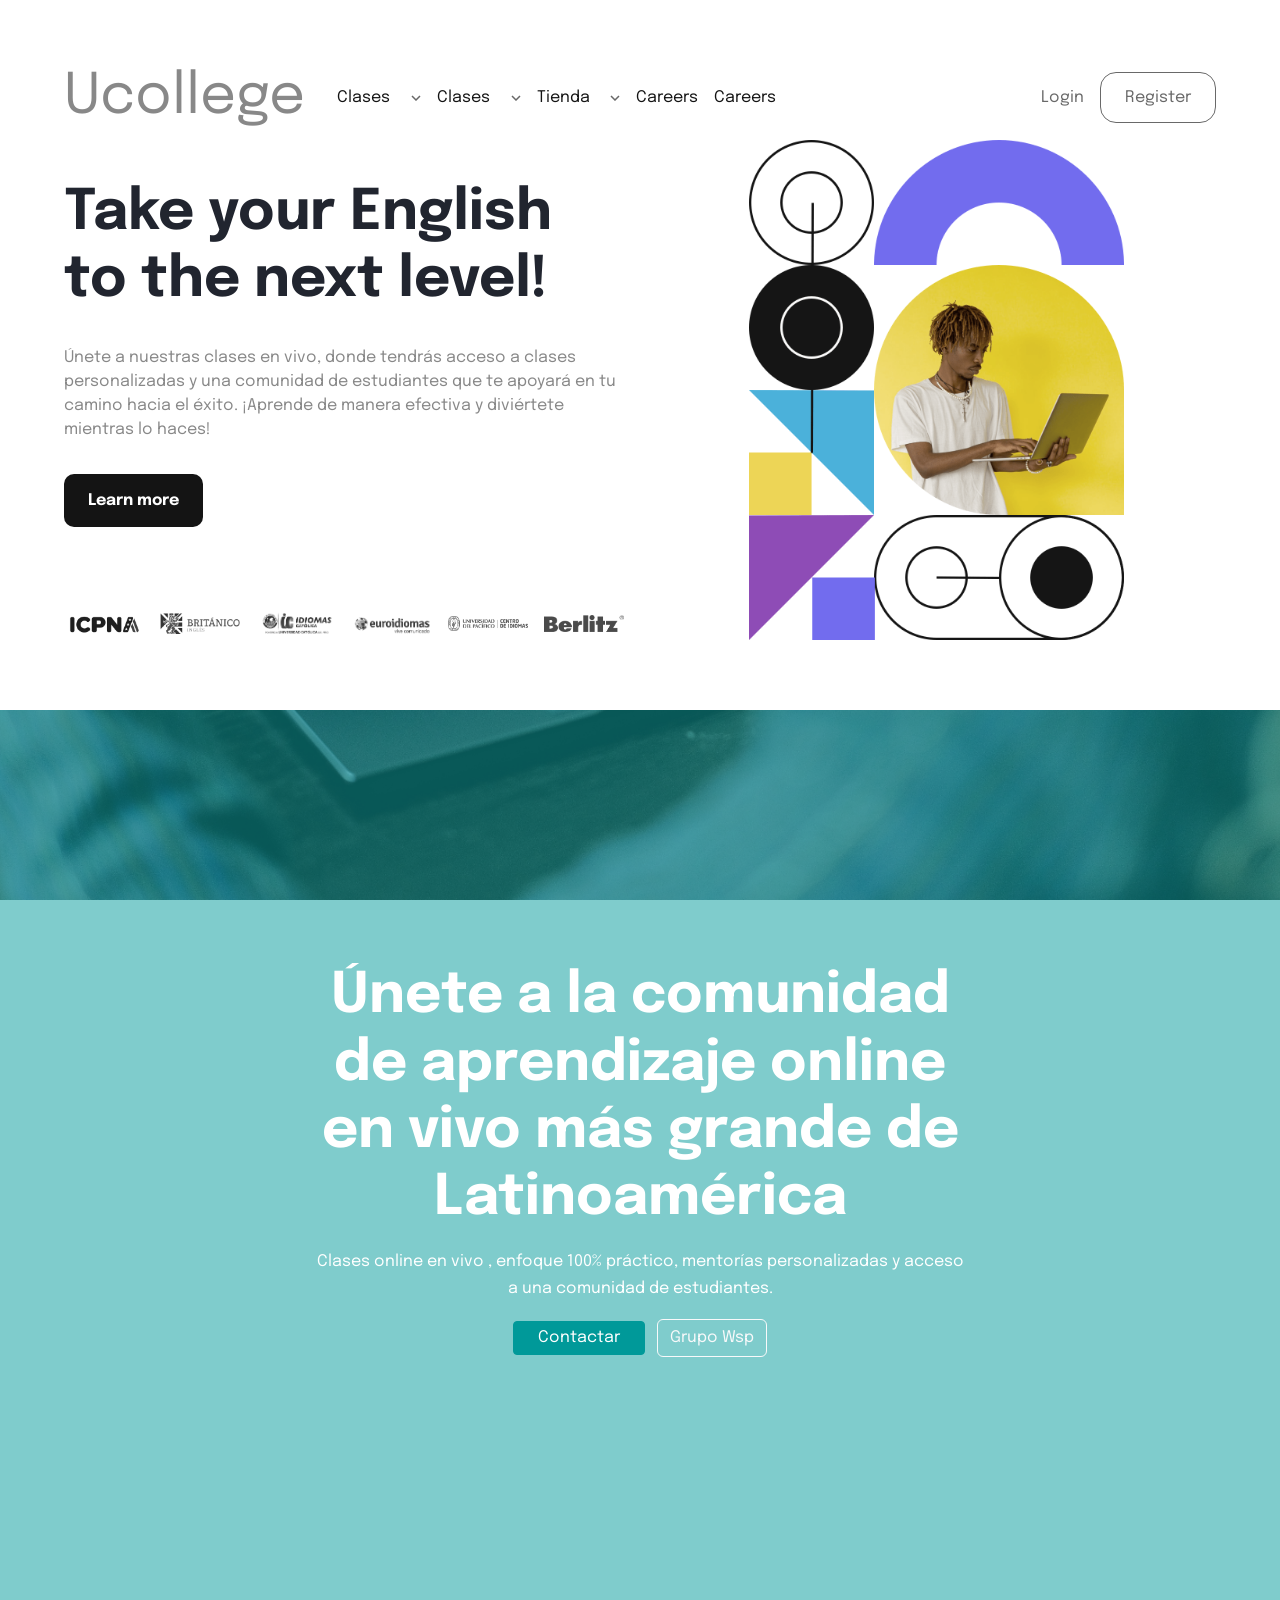
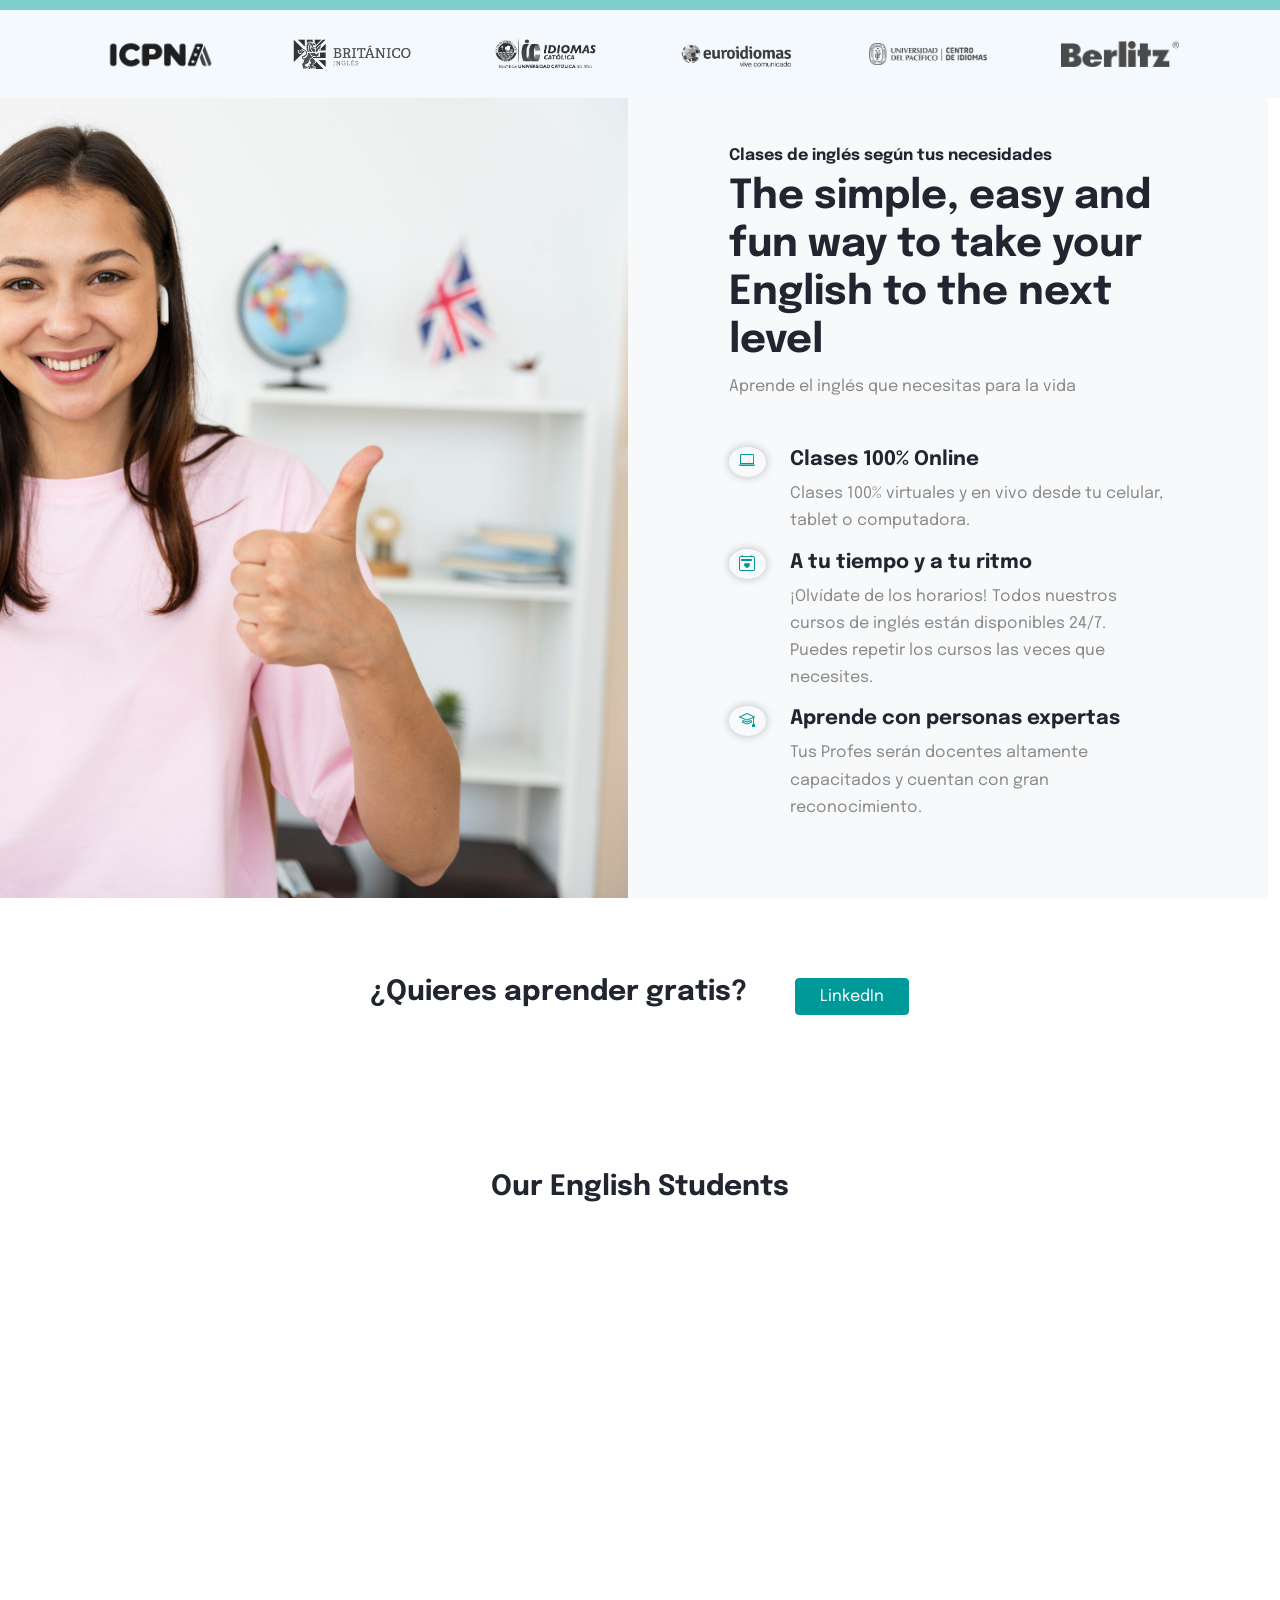
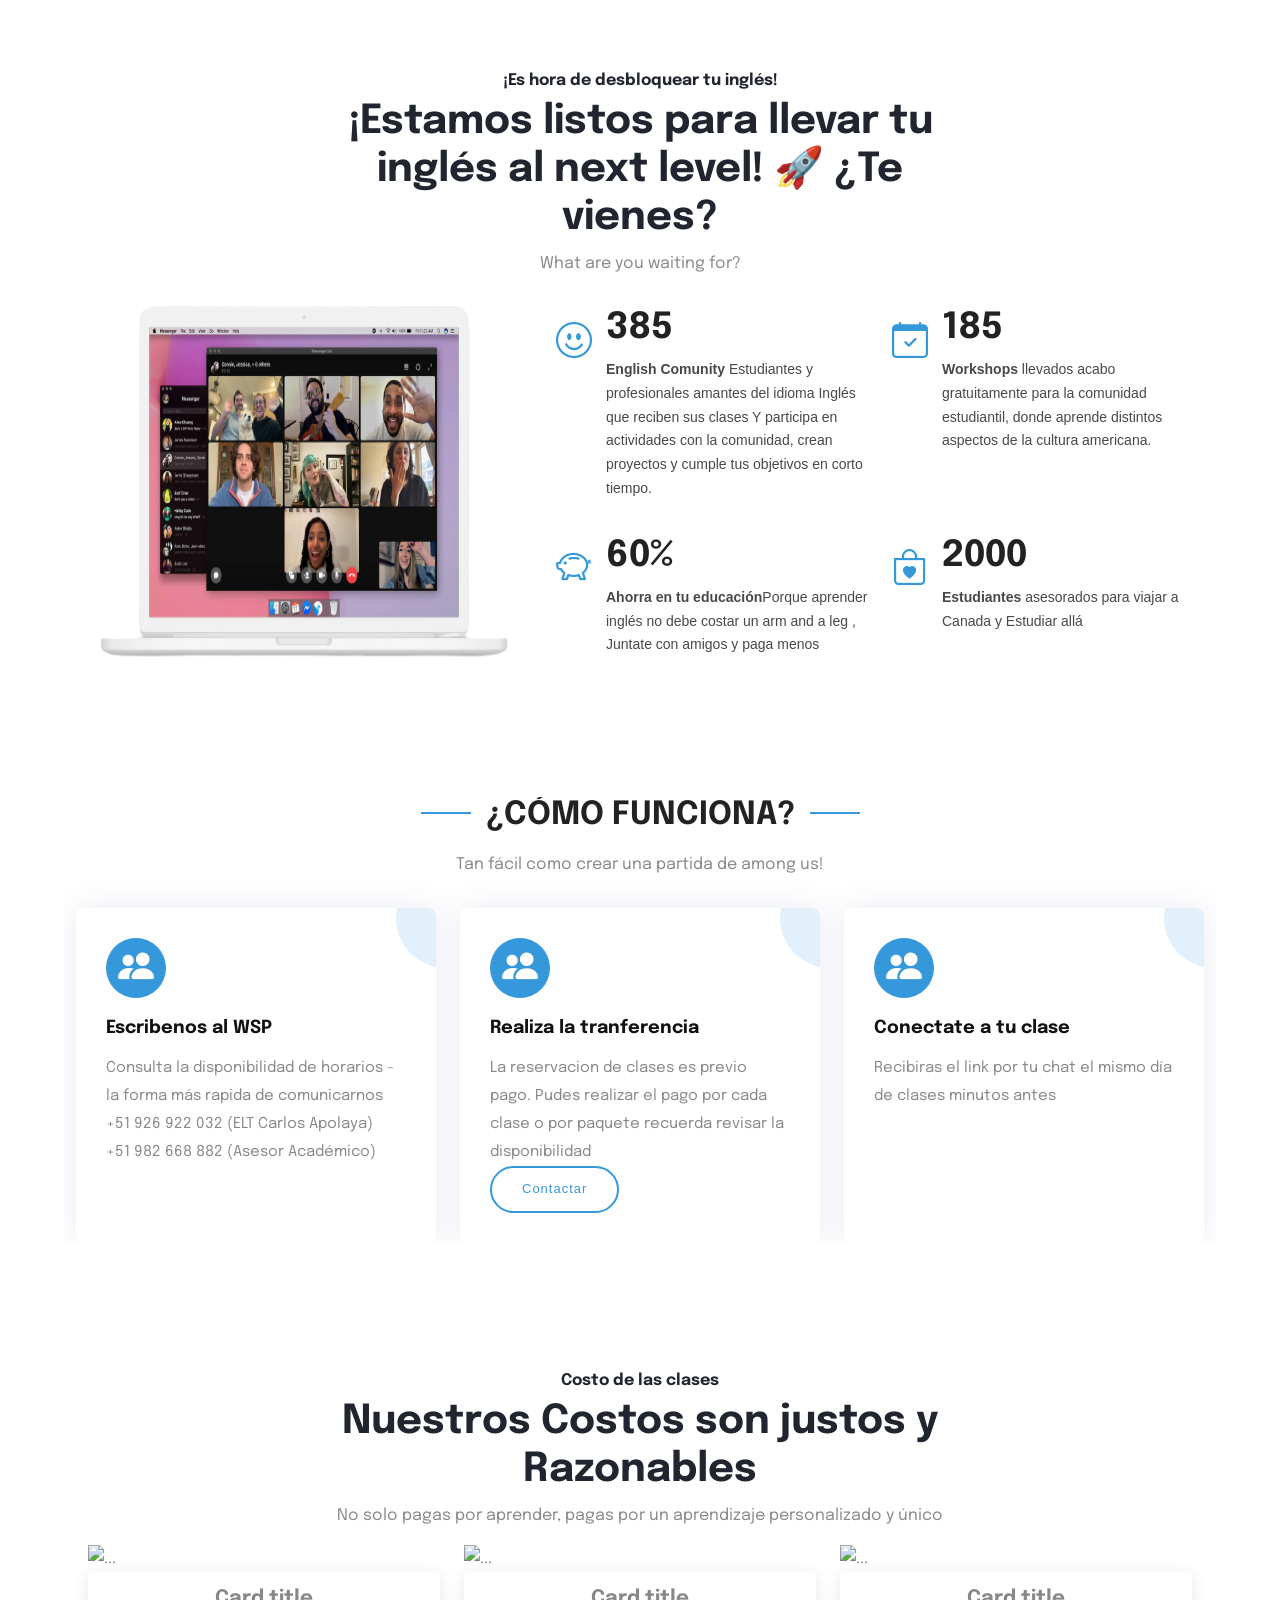
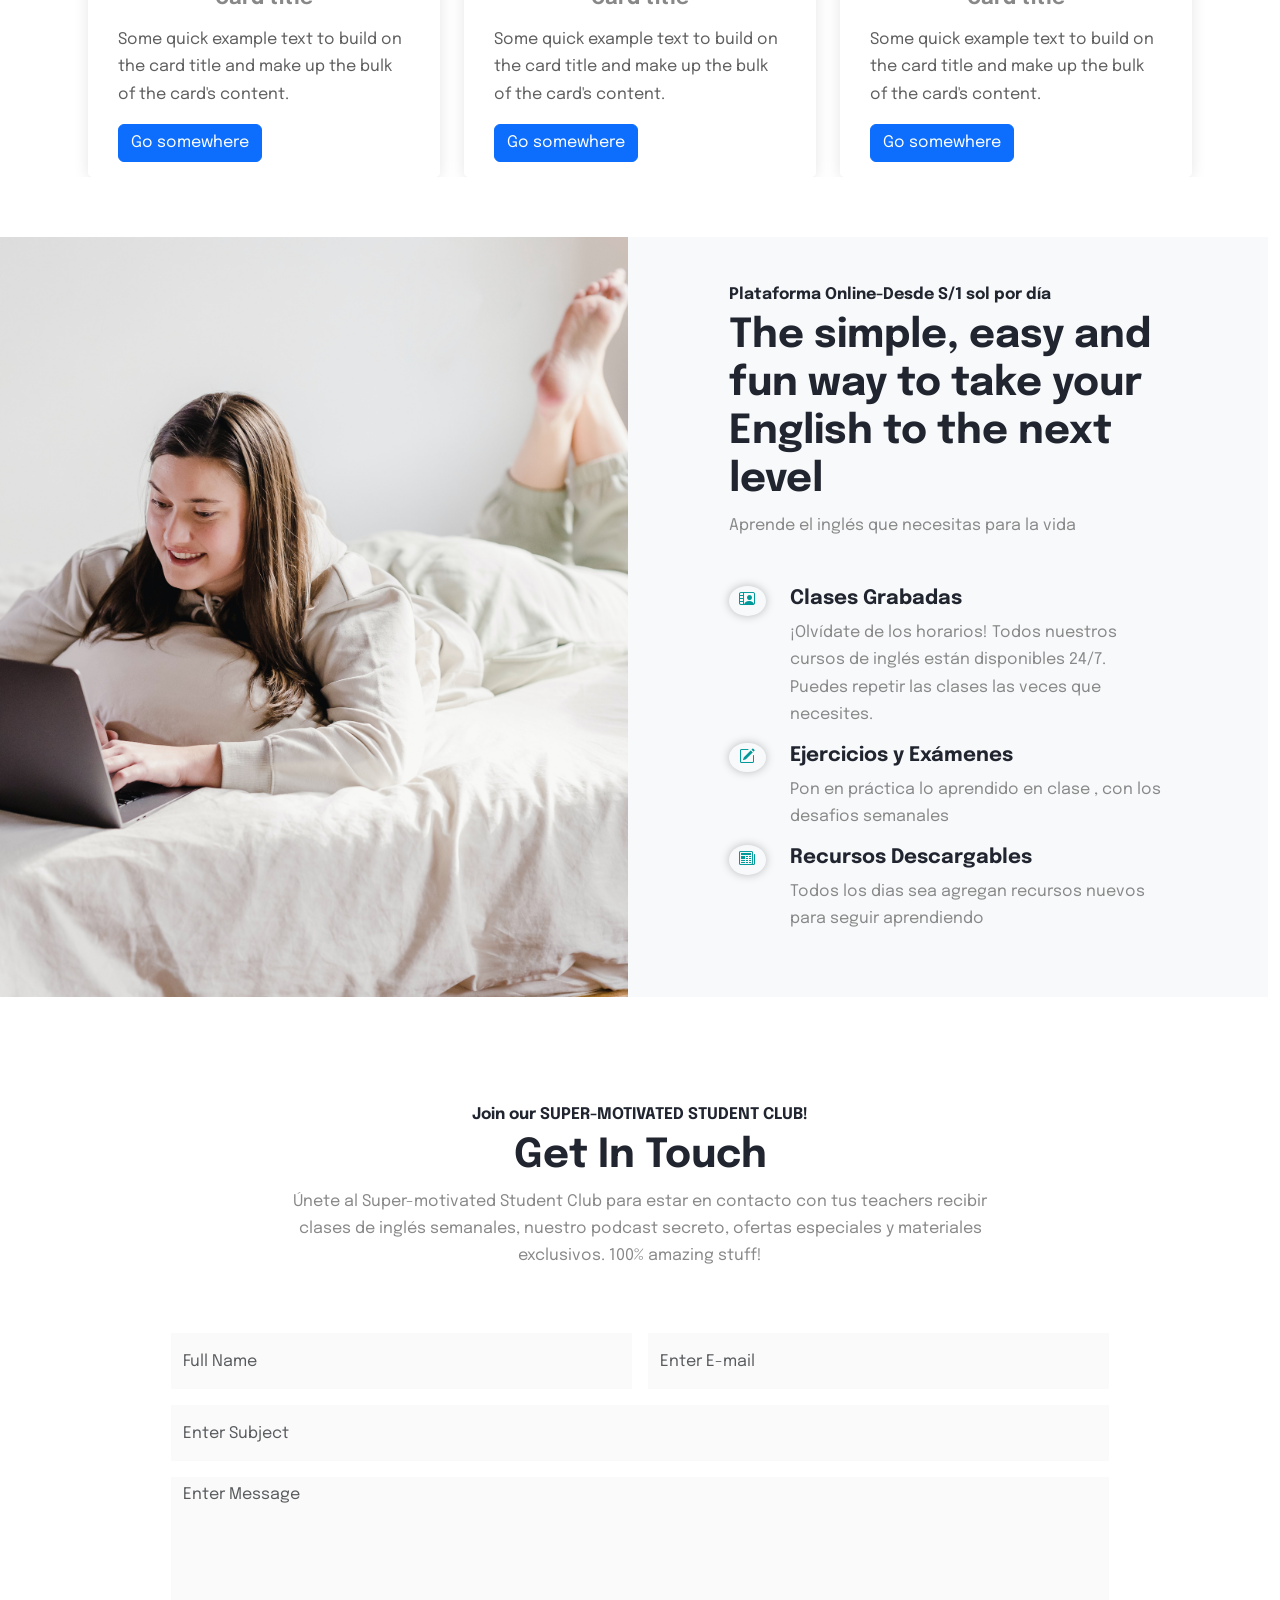
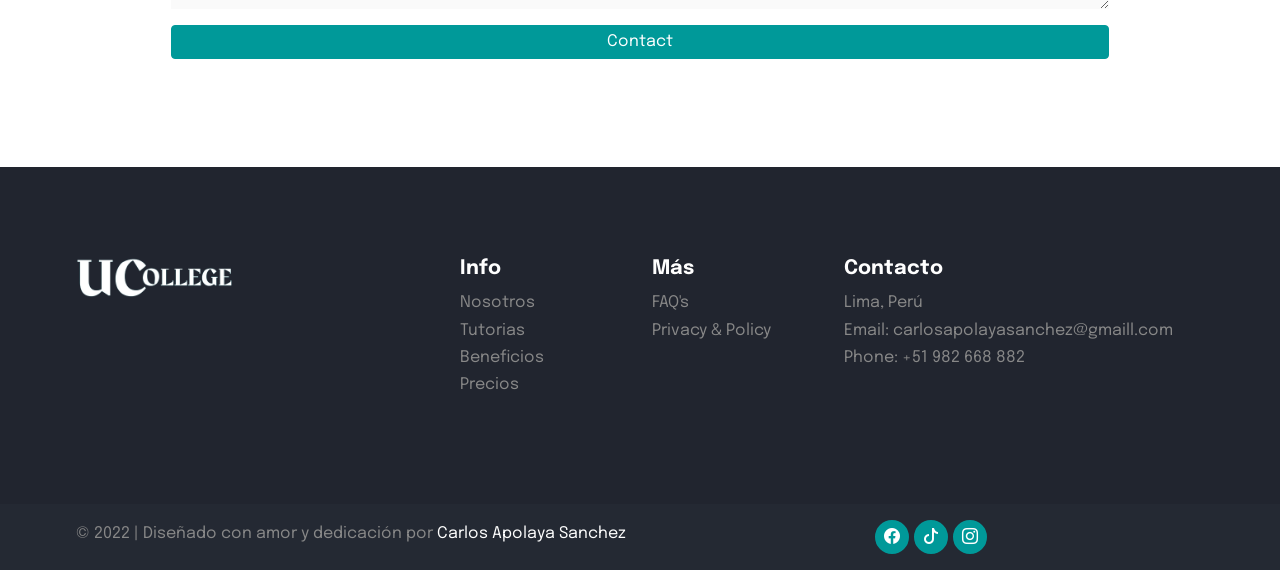
==== commit efedcb64: "nuevo version" ====
--- a/index.html
+++ b/index.html
@@ -17,8 +17,14 @@
     <link href="https://cdn.jsdelivr.net/npm/bootstrap@5.2.0/dist/css/bootstrap.min.css" rel="stylesheet"
         integrity="sha384-gH2yIJqKdNHPEq0n4Mqa/HGKIhSkIHeL5AyhkYV8i59U5AR6csBvApHHNl/vI1Bx" crossorigin="anonymous">
     <!--Agregando Iconos Bootstrap-->
+    <link rel="preconnect" href="https://fonts.googleapis.com">
+    <link rel="preconnect" href="https://fonts.gstatic.com" crossorigin>
+    <link href="https://fonts.googleapis.com/css2?family=Epilogue:wght@500;700&display=swap" rel="stylesheet">
+    
     <link rel="stylesheet" href="https://cdn.jsdelivr.net/npm/bootstrap-icons@1.9.1/font/bootstrap-icons.css">
     <link rel="stylesheet" href="css/styles.css">
+    <link rel="stylesheet" href="css/mejorastyles.css">
+
 
     <script async src="https://pagead2.googlesyndication.com/pagead/js/adsbygoogle.js?client=ca-pub-5453807095896898"
     crossorigin="anonymous"></script>
@@ -26,8 +32,179 @@
 </head>
 
 <body>
+    <nav class="nav container">
+        <p class="main__title">Ucollege </p>
+    
+        <div class="nav__hamburguer"></div>
+    
+        <div class="nav__overlay">
+          <ul class="nav__menu">
+    
+            <li class="nav__item">
+              <span class="nav__parent">Clases
+                <img src="assets/images/icon-arrow-down.svg" class="nav__arrow">            
+              </span>
+    
+              <ul class="nav__inner">
+    
+                <li class="nav__dropdown">
+                  <a href="#" class="nav__link">
+                    <img src="assets/images/icon-todo.svg" class="nav__illustration">
+                    Pagos
+                  </a>
+                </li>
+    
+                <li class="nav__dropdown">
+                  <a href="#" class="nav__link">
+                    <img src="assets/images/icon-calendar.svg" class="nav__illustration">
+                    Horarios
+                  </a>
+                </li>
+    
+                <li class="nav__dropdown">
+                  <a href="#" class="nav__link">
+                    <img src="assets/images/icon-reminders.svg" class="nav__illustration">
+                    Reminder
+                  </a>
+                </li>
+    
+                <li class="nav__dropdown">
+                  <a href="#" class="nav__link">
+                    <img src="assets/images/icon-planning.svg" class="nav__illustration">
+                    Planning
+                  </a>
+                </li>
+    
+    
+              </ul>
+    
+            </li>
+            <li class="nav__item">
+                <span class="nav__parent">Clases
+                  <img src="assets/images/icon-arrow-down.svg" class="nav__arrow">            
+                </span>
+      
+                <ul class="nav__inner">
+      
+                  <li class="nav__dropdown">
+                    <a href="#" class="nav__link">
+                      <img src="assets/images/icon-todo.svg" class="nav__illustration">
+                      Pagos
+                    </a>
+                  </li>
+      
+                  <li class="nav__dropdown">
+                    <a href="#" class="nav__link">
+                      <img src="assets/images/icon-calendar.svg" class="nav__illustration">
+                      Horarios
+                    </a>
+                  </li>
+      
+                  <li class="nav__dropdown">
+                    <a href="#" class="nav__link">
+                      <img src="assets/images/icon-reminders.svg" class="nav__illustration">
+                      Reminder
+                    </a>
+                  </li>
+      
+                  <li class="nav__dropdown">
+                    <a href="#" class="nav__link">
+                      <img src="assets/images/icon-planning.svg" class="nav__illustration">
+                      Planning
+                    </a>
+                  </li>
+      
+      
+                </ul>
+      
+              </li>
+            <li class="nav__item">
+    
+              <span class="nav__parent">Tienda
+                <img src="assets/images/icon-arrow-down.svg" class="nav__arrow">            
+              </span>
+    
+              <ul class="nav__inner">
+    
+                <li class="nav__dropdown">
+                    <a href="pages/nosotros.html" class="nav-link">Nosotros</a>
+                </li>
+    
+                <li class="nav__dropdown">
+                  <a href="#" class="nav__link">Our Team</a>
+                </li>
+    
+                <li class="nav__dropdown">
+                  <a href="#" class="nav__link">Blog</a>
+                </li>
+    
+    
+              </ul>
+    
+            </li>
+    
+            <li class="nav__item">
+              <a href="pages/clases.html" class="nav__link">Careers</a>
+            </li>
+    
+            <li class="nav__item">
+                <a href="pages/clases.html" class="nav__link">Careers</a>
+              </li>
+    
+            <li class="nav__login">
+              <a href="#" class="nav__sign">Login</a>
+            </li>
+    
+            <li class="nav__login nav__login--border">
+              <a href="#" class="nav__sign">Register</a>
+            </li>
+    
+          </ul>
+        </div>
+      </nav>
+    
+      <main class="main">
+        <section class="main__grid">
+    
+          <picture class="main__picture">
+    
+            <source srcset="assets/images/image-hero-desktop.png" class="main__img" media="(min-width:768px)">
+    
+            <img src="assets/images/image-hero-mobile.png" class="main__img">
+    
+          </picture>
+    
+          <article class="main__article">
+    
+            <div class="main__texts">
+    
+              <h1 class="main__title"> Take your English to the next level!</h1>
+              <p class="main__paragraph"> Únete a nuestras clases en vivo, donde tendrás acceso a clases personalizadas y una comunidad de estudiantes que te apoyará en tu camino hacia el éxito. ¡Aprende de manera efectiva y diviértete mientras lo haces!
+              </p>
+              <a href="#" class="main__cta">Learn more</a>
+    
+            </div>
+    
+            <div class="main__brands">
+            
+              <img src="assets/img/clients/client-1.png" class="main__brand">
+              <img src="assets/img/clients/client-2.png" class="main__brand">
+              <img src="assets/img/clients/client-3.png" class="main__brand">
+              <img src="assets/img/clients/client-4.png" class="main__brand">
+              <img src="assets/img/clients/client-5.png" class="main__brand">
+              <img src="assets/img/clients/client-6.png" class="main__brand">
+    
+            </div>
+    
+          </article>
+    
+          
+    
+        </section>
+      </main>
+    
     <!--Creando mi Menu de Navegación-->
-    <nav class="navbar navbar-dark navbar-expand-lg   py-3 px-3  mb-lg-0">
+    <!-- <nav class="navbar navbar-dark navbar-expand-lg   py-3 px-3  mb-lg-0">
         <div class="container">
             <a href="index.html" class="navbar-brand"><img src="assets/img/logo.png" class="logo"></a>
             <button class="navbar-toggler" type="button" data-bs-toggle="collapse" data-bs-target="#navmenu">
@@ -78,7 +255,7 @@
                 </ul>
             </div>
         </div>
-    </nav>
+    </nav> -->
 
     <!--Creando mi hero-section-banner-->
     <!--Viewport Height (vh)-->
@@ -374,36 +551,11 @@
             <p>No solo pagas por aprender, pagas por un aprendizaje personalizado y único</p>
         </div>
     </div>
-      <div class="row">
-        <div class="col-md-4 d-flex align-items-stretch">
-          <div class="card" style='background-image: url("assets/img/privada.jpg");' data-aos="fade-up" data-aos-delay="100">
-            <div class="card-body">
-             
-              <h4 class="card-title"><a href="#">Clases Privadas <span class="badge text-bg-warning tachado">antes S/35.00</span> </a></h4>
-                    <h6 class="card-title" >Básico -Intermedio </h6>
-                        <h1 class="card-title">S/ 28.00</h1>
-                        <hr>
-              <ul class="card-text mb-4 ">
-                <li><i class="bi bi-balloon-heart-fill"></i>
-                    1 clase</li>
-                <li><i class="bi bi-stopwatch"></i>
-                    1 hora cada una</li>
-                <li><i class="bi bi-person-video3"></i>
-                    Zoom Video Call</li>
-
-                <li><i class="bi bi-journal-bookmark"></i>
-                    Clase Personalizada </li>
-                <li><i class="bi bi-whatsapp"></i>
-                    Wsp English Friends</li>
-                  
-                <li><i class="bi bi-camera-reels"></i>Grabación de Clase</li>
-               
-            </ul>
-            <a href="https://wa.link/qwnf6w" class="btn-get-started card-title">Contactar</a>
-        </div>
-          </div>
-        </div>
-        <div class="col-md-4 d-flex align-items-stretch mt-4 mt-md-0">
+      <div class="container-lg">
+        <div id ="precios" class=" row">
+            
+        </div>
+        <!-- <div class="col-md-4 d-flex align-items-stretch mt-4 mt-md-0">
           <div class="card" style='background-image: url("assets/img/privada2.jpg");' data-aos="fade-up" data-aos-delay="200">
             <div class="card-body">
                
@@ -431,9 +583,9 @@
               </div>
           </div>
 
-        </div>
-
-        <div class="col-md-4 d-flex align-items-stretch mt-4 mt-md-0">
+        </div> -->
+
+        <!-- <div class="col-md-4 d-flex align-items-stretch mt-4 mt-md-0">
             <div class="card" style='background-image: url("assets/img/privada3.jpg");' data-aos="fade-up" data-aos-delay="200">
               <div class="card-body">
                  
@@ -461,7 +613,7 @@
                 </div>
             </div>
   
-          </div>
+          </div> -->
       
        
       </div>
@@ -621,8 +773,9 @@
             </div>
         </div>
     </footer>
-
-
+    <script src="/js/precios.js"></script>
+
+    <script src="/js/menu.js"></script>
     <!--Agregando mi canal de youtube-->
     <script src="https://apis.google.com/js/platform.js"></script>
     <script src="https://cdn.jsdelivr.net/npm/bootstrap@5.2.0/dist/js/bootstrap.bundle.min.js"
--- a/css/styles.css
+++ b/css/styles.css
@@ -590,9 +590,9 @@
   box-shadow: 0px 0px 70px rgba(102, 102, 102, 0.2);
 }
 
-nav {
+/* nav {
   background-color: rgb(0, 153, 153);
-}
+} */
 
 .logo {
   max-width: 10rem;
--- a/css/mejorastyles.css
+++ b/css/mejorastyles.css
@@ -0,0 +1,322 @@
+:root{
+    --almost-white: hsl(0, 0%, 98%);
+    --medium-gray: hsl(0, 0%, 41%);
+    --almost-black: hsl(0, 0%, 8%);
+}
+
+*{
+    margin: 0;
+    box-sizing: border-box;
+}
+
+body{
+    font-family: 'Epilogue', sans-serif;
+}
+
+.container{
+    width: 90%;
+ 
+    margin: 0 auto;
+    overflow: hidden;
+    max-width: 1200px;
+}
+
+.nav{
+    height: 70px;
+    display: flex;
+    align-items: center;
+    justify-content: space-between;
+}
+
+.nav__hamburguer{
+    width: 30px;
+    height: 50%;
+    background-image: url("../assets/images/icon-menu.svg");
+    background-repeat: no-repeat;
+    background-position: center;
+    cursor: pointer;
+
+    z-index: 100;
+    transition: background-image .3s;
+}
+
+.nav__hamburguer--open{
+    background-image: url("../assets/images/icon-close-menu.svg");
+}
+
+.nav__overlay{
+    background-color: #000000a7;
+    position: fixed;
+    inset: 0;
+
+    opacity: 0;
+    pointer-events: none;
+    transition: .3s opacity;
+}
+
+.nav__overlay--show{
+    opacity: 1;
+    pointer-events: unset;
+}
+
+
+.nav__menu{
+    position: absolute;
+    top: 0;
+    bottom: 0;
+    right: 0;
+    background-color: #fff;
+    width: 65%;
+    max-width: 400px;
+    padding: 0;
+    list-style: none;
+    overflow: auto;
+    padding: 70px 0;
+}
+
+.nav__item{
+    width: 80%;
+    /* background-color: #000; */
+    margin: 0 auto;
+    color: var(--almost-black);
+    cursor: pointer;
+    padding: 20px 0;
+}
+
+.nav__item:has(.nav__parent){
+    padding: 0;
+}
+
+.nav__inner{
+    list-style: none;
+    padding: 0;
+    width: 80%;
+    margin: 0 auto;
+
+    display: grid;
+    gap: 1.5em;
+    overflow: hidden;
+
+    height: 0;
+    transition: height .4s;
+}
+
+.nav__parent{
+    display: grid;
+    align-items: center;
+    grid-auto-flow: column;
+    grid-auto-columns: max-content;
+    gap: 1.3em;
+    padding: 20px 0;
+}
+
+.nav__link{
+    text-decoration: none;
+    color: var(--almost-black);
+}
+
+.nav__login{
+    width: 90%;
+    margin: 0 auto;
+    text-align: center;
+}
+
+.nav__login--border{
+    border-radius: 1em;
+    margin-top: 20px;
+    border: 1px solid var(--medium-gray);
+}
+
+.nav__sign{
+    display: inline-block;
+    color: var(--medium-gray);
+    padding: .7em 0;
+    text-decoration: none;
+}
+
+/* Main */
+
+.main__grid{
+    overflow: hidden;
+
+    display: grid;
+    grid-template-columns: 5% 1fr 5%;
+    grid-template-areas:
+    "img img img"
+    ".   text . ";
+}
+
+.main__article{
+    padding: 56px 0;
+    text-align: center;
+    grid-area: text;
+}
+
+.main__title{
+    font-size: 2rem;
+}
+
+.main__paragraph{
+    line-height: 1.5;
+    margin: 1.5em 0;
+}
+
+.main__cta{
+    background-color: var(--almost-black);
+    color: #fff;
+    display: inline-block;
+    padding: .8em 1.5em;
+    border-radius: 10px;
+    text-decoration: none;
+    font-weight: 700;
+}
+
+.main__picture{
+    grid-area: img;
+    max-width: 400px;
+    margin: 0 auto;
+}
+
+.main__img{
+    width: 100%;
+}
+
+.main__brands{
+    display: grid;
+    gap: 1em;
+    grid-auto-flow: column;
+    grid-auto-columns: minmax(30px, 100px);
+    align-items: center;
+    justify-content: space-between;
+    margin: 40px 0 80px;
+    filter: grayscale(100%);
+}
+
+.main__brand{
+    width: 100%;
+}
+
+@media (min-width:768px) {
+    .nav{
+        gap: 2em;
+        overflow: visible;
+        padding: 50px 0 0 ;
+    }
+
+    .nav__hamburguer{
+        display: none;
+    }
+
+    .nav__overlay{
+        position: unset;
+        background-color: transparent;
+        opacity: 1;
+        pointer-events: unset;
+        flex: 1;
+        
+    }
+
+    .nav__menu{
+        position: unset;
+        width: 100%;
+        max-width: unset;
+        background-color: unset;
+        padding: 0;
+        overflow: unset;
+
+        display: flex;
+        align-items: center;
+        gap: 1em;
+    }
+
+    .nav__item{
+        width: max-content;
+        margin: 0;
+        padding: 0;
+
+        position: relative;
+    }
+    
+
+    .nav__inner{
+        position: absolute;
+        left: 0;
+        padding: 0;
+        width: max-content;
+        /* background-color: #000; */
+        height: auto;
+
+        padding: 2em;
+        background-color: #fff;
+        z-index: 1000;
+
+        border-radius: 10px;
+        box-shadow: 0 0 10px 0 rgba(0, 0, 0, .5);
+
+        transition: opacity .3s;
+        opacity: 0;
+        pointer-events: none;
+    }
+
+    .nav__inner--show{
+        opacity: 1;
+        pointer-events: unset;
+    }
+
+
+    .nav__login{
+        width: max-content;
+        margin: 0;
+        margin-left: auto;
+    }
+
+    .nav__login--border{
+        margin: 0;
+        padding: 0 1.5em;
+    }
+
+    .main__grid{
+        margin: 0 auto;
+        max-width: 1200px;
+        width: 90%;
+
+        gap: 2em;
+        grid-template-columns: 1fr 1fr;
+        grid-template-areas:
+        "text img";
+
+        padding: 70px 0;
+    }
+
+    .main__picture{
+        max-height: 500px;
+    }
+
+    .main__img{
+        height: 100%;
+    }
+
+    .main__article{
+        text-align: left;
+        padding: 0;
+        display: flex;
+        flex-direction: column;
+    }
+
+    .main__brands{
+        margin: auto 0 0 0;
+    }
+    
+
+    .main__texts{
+        margin: auto 0;
+    }
+
+    .main__title{
+        font-size: 3.5rem;
+    }
+
+    .main__paragraph{
+        margin: 2em 0;
+    }
+}
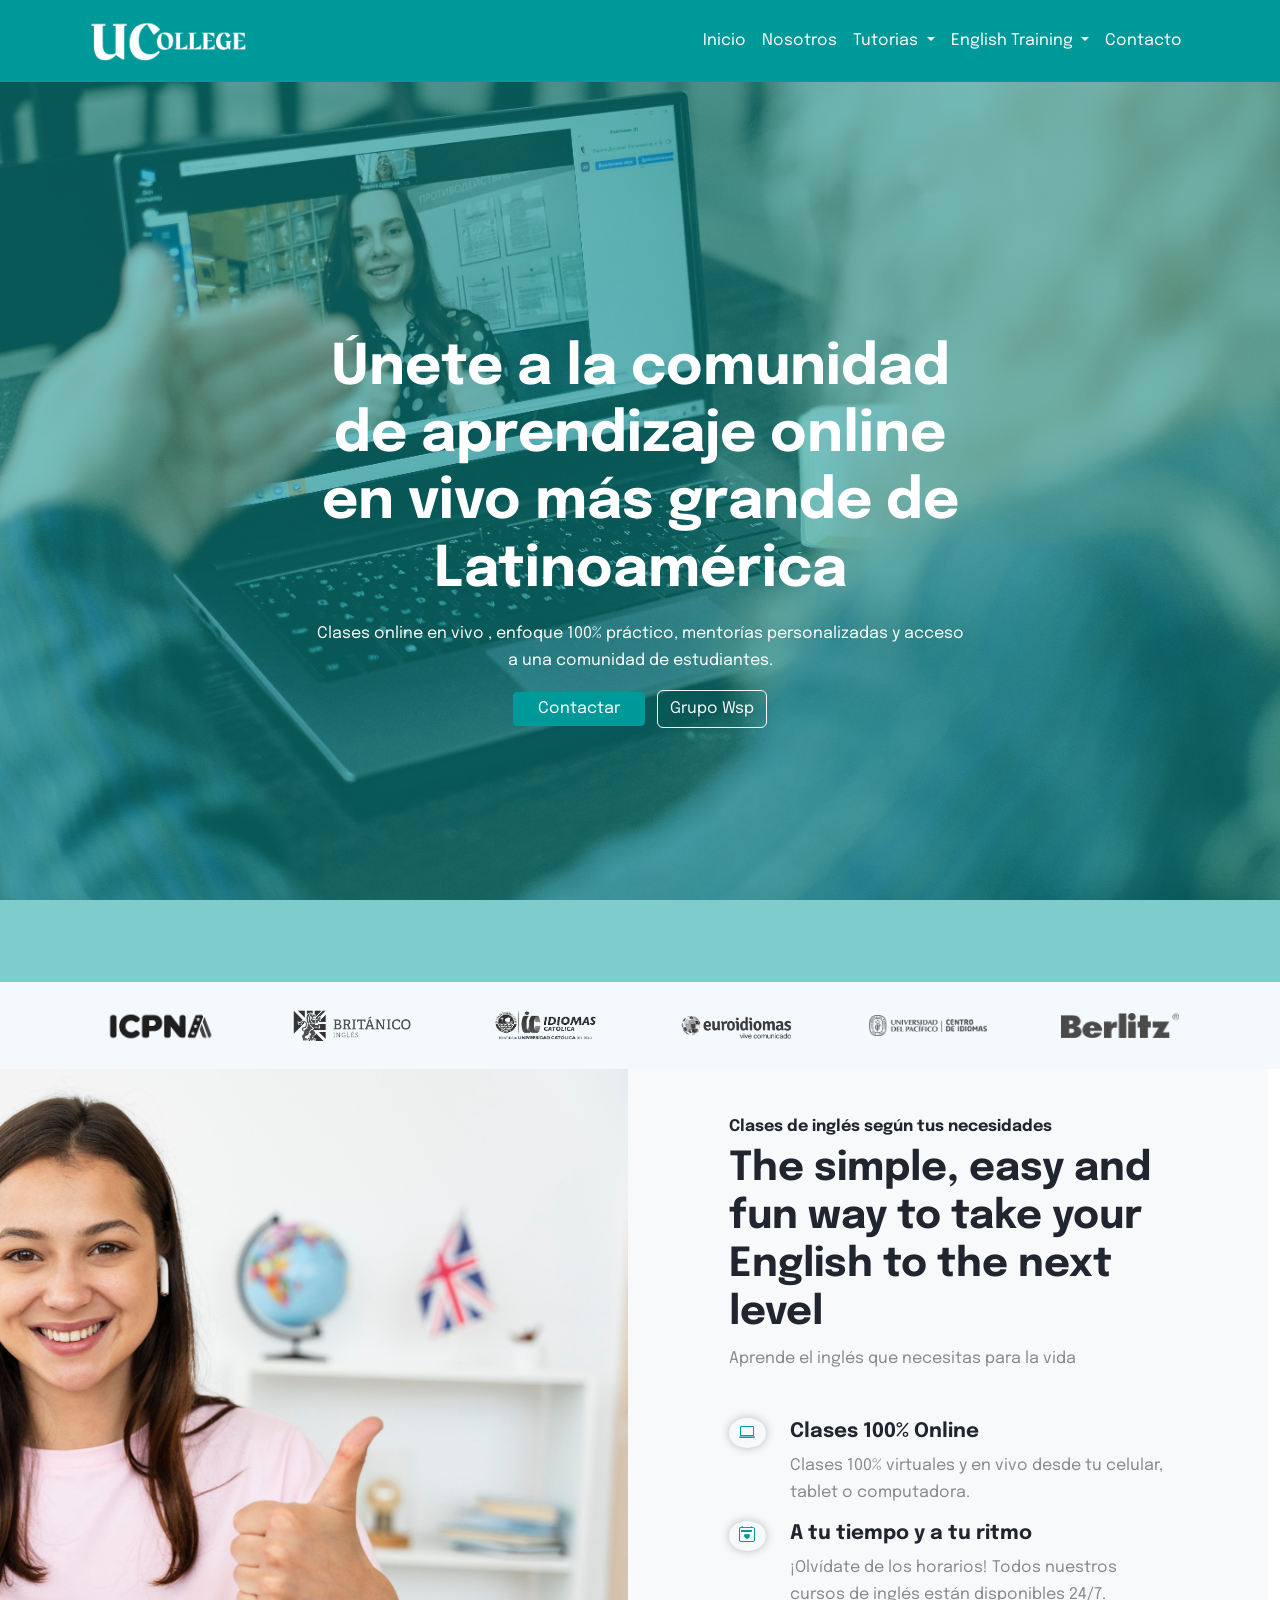
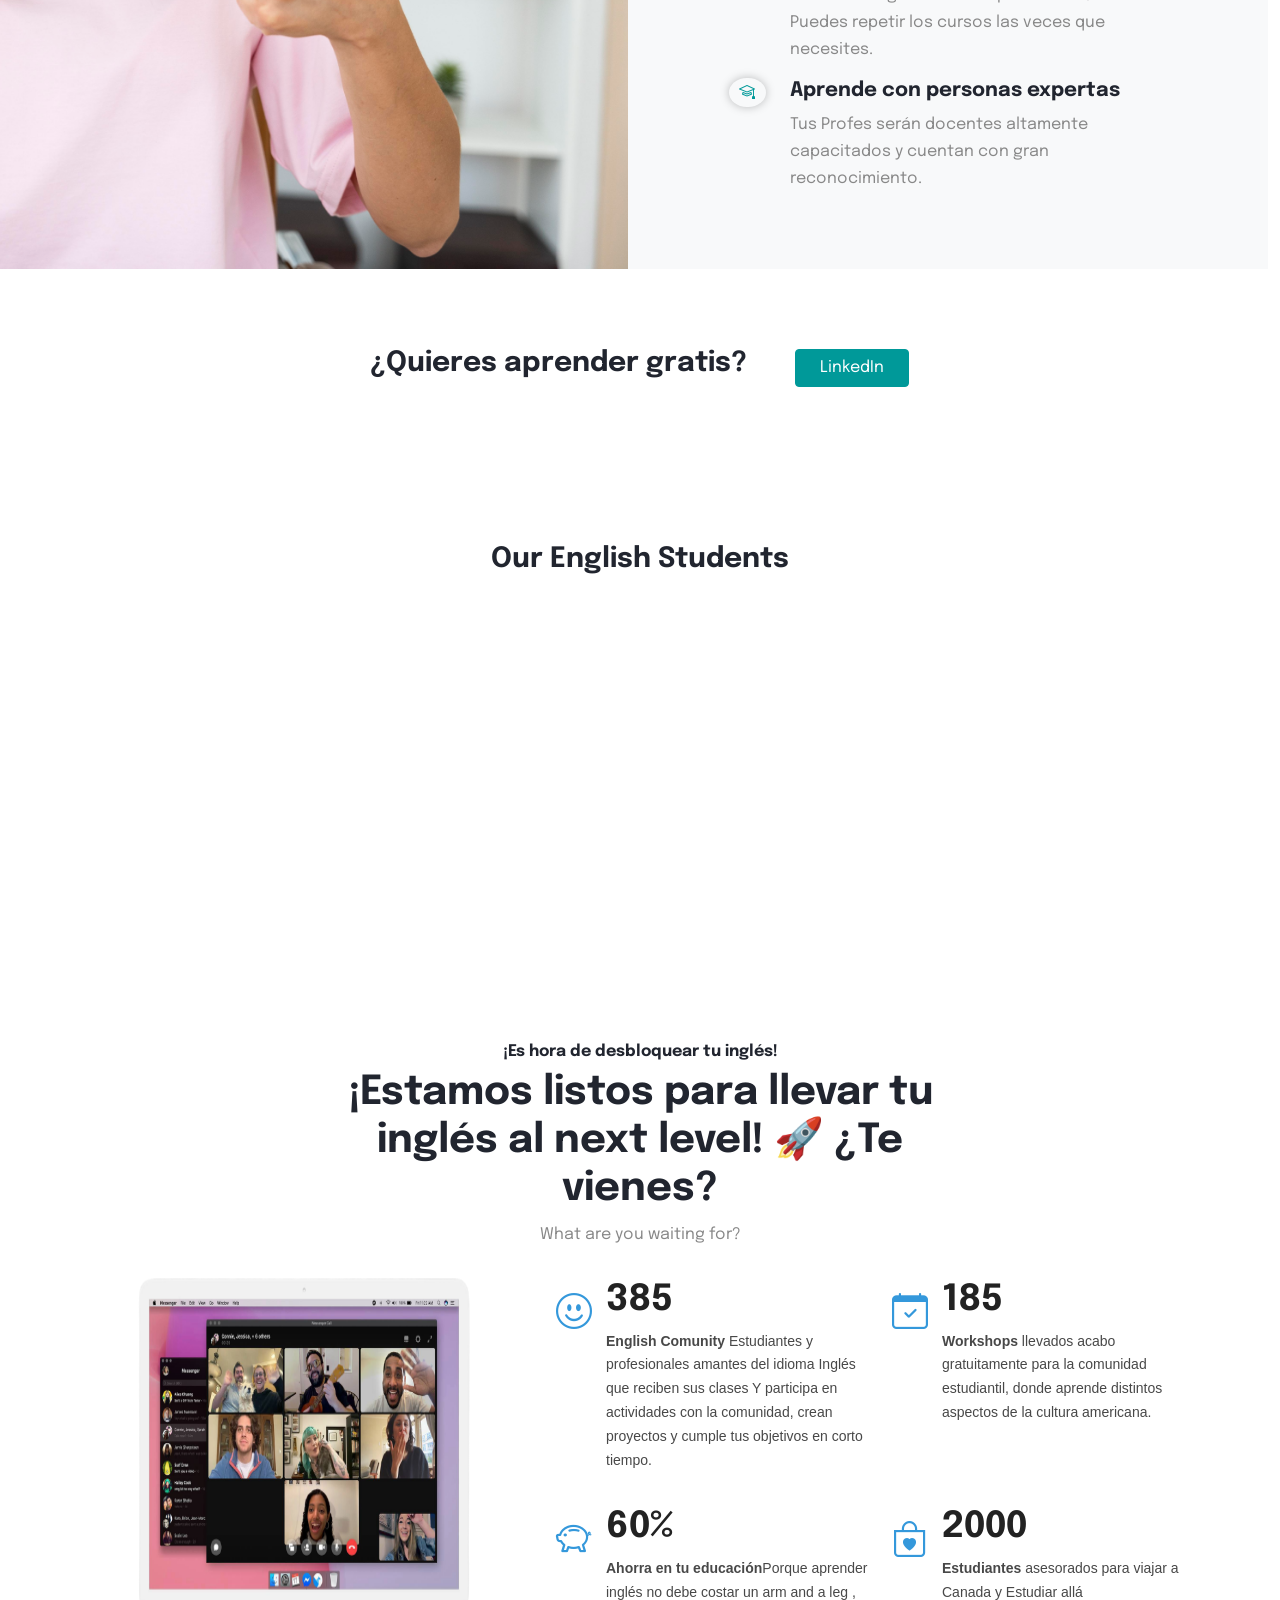
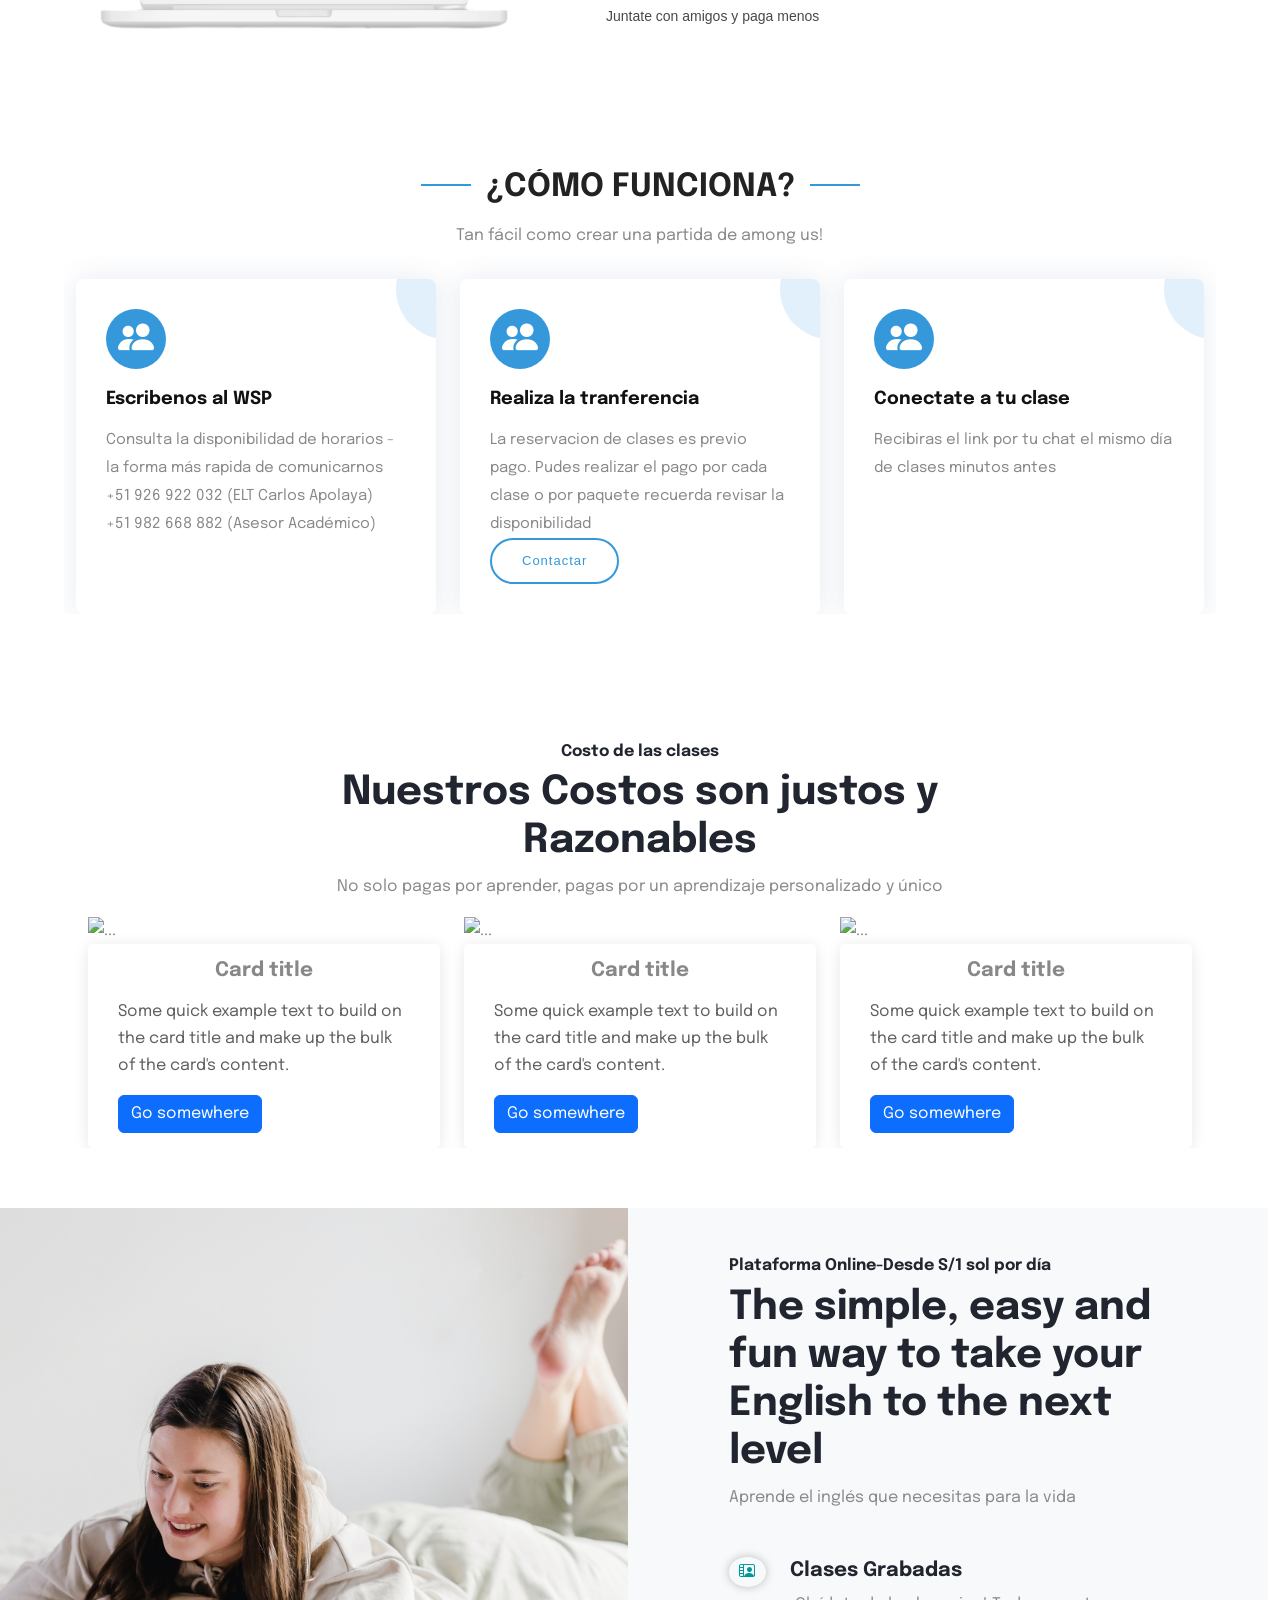
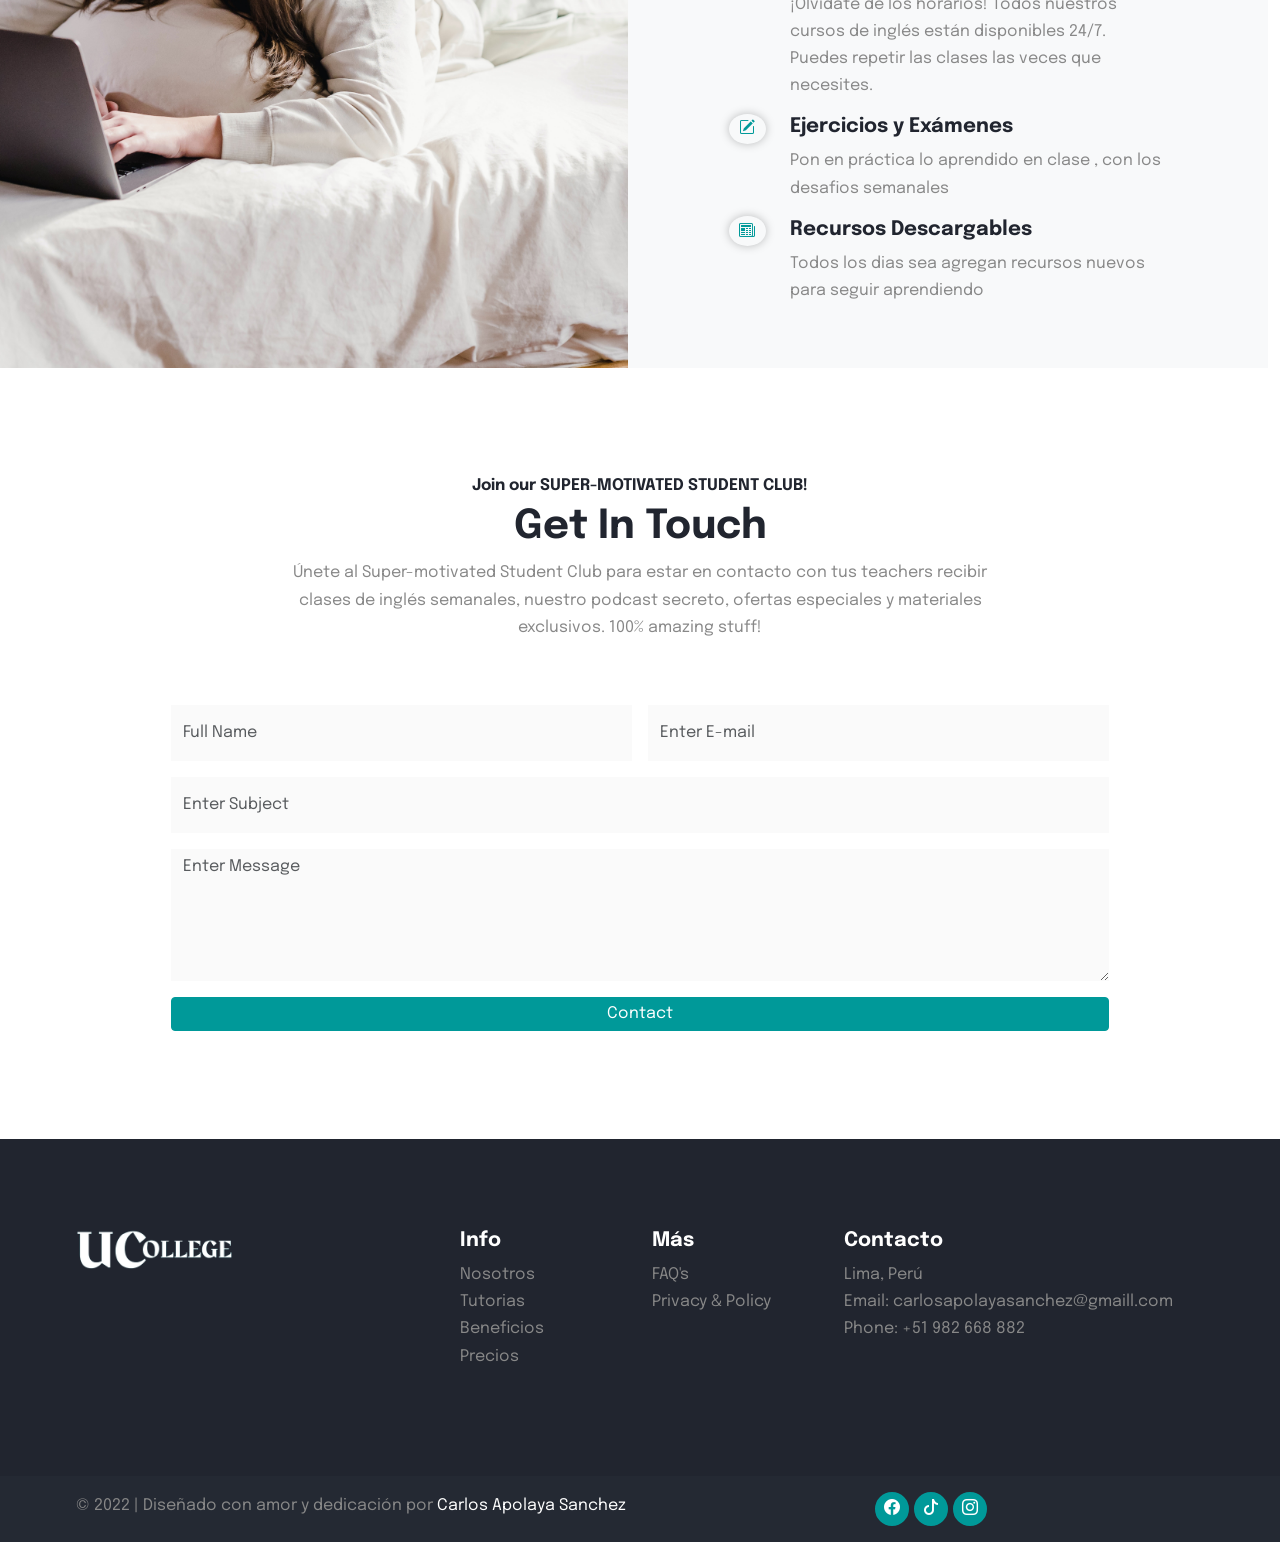
==== commit 1f4d3f0b: "vuelta" ====
--- a/index.html
+++ b/index.html
@@ -32,7 +32,7 @@
 </head>
 
 <body>
-    <nav class="nav container">
+    <!-- <nav class="nav container">
         <p class="main__title">Ucollege </p>
     
         <div class="nav__hamburguer"></div>
@@ -202,9 +202,9 @@
     
         </section>
       </main>
-    
-    <!--Creando mi Menu de Navegación-->
-    <!-- <nav class="navbar navbar-dark navbar-expand-lg   py-3 px-3  mb-lg-0">
+     -->
+    <!-- Creando mi Menu de Navegación-->
+     <nav class="navbar navbar-dark navbar-expand-lg   py-3 px-3  mb-lg-0">
         <div class="container">
             <a href="index.html" class="navbar-brand"><img src="assets/img/logo.png" class="logo"></a>
             <button class="navbar-toggler" type="button" data-bs-toggle="collapse" data-bs-target="#navmenu">
@@ -255,7 +255,7 @@
                 </ul>
             </div>
         </div>
-    </nav> -->
+    </nav> 
 
     <!--Creando mi hero-section-banner-->
     <!--Viewport Height (vh)-->
--- a/css/styles.css
+++ b/css/styles.css
@@ -590,9 +590,9 @@
   box-shadow: 0px 0px 70px rgba(102, 102, 102, 0.2);
 }
 
-/* nav {
+ nav {
   background-color: rgb(0, 153, 153);
-} */
+} 
 
 .logo {
   max-width: 10rem;
